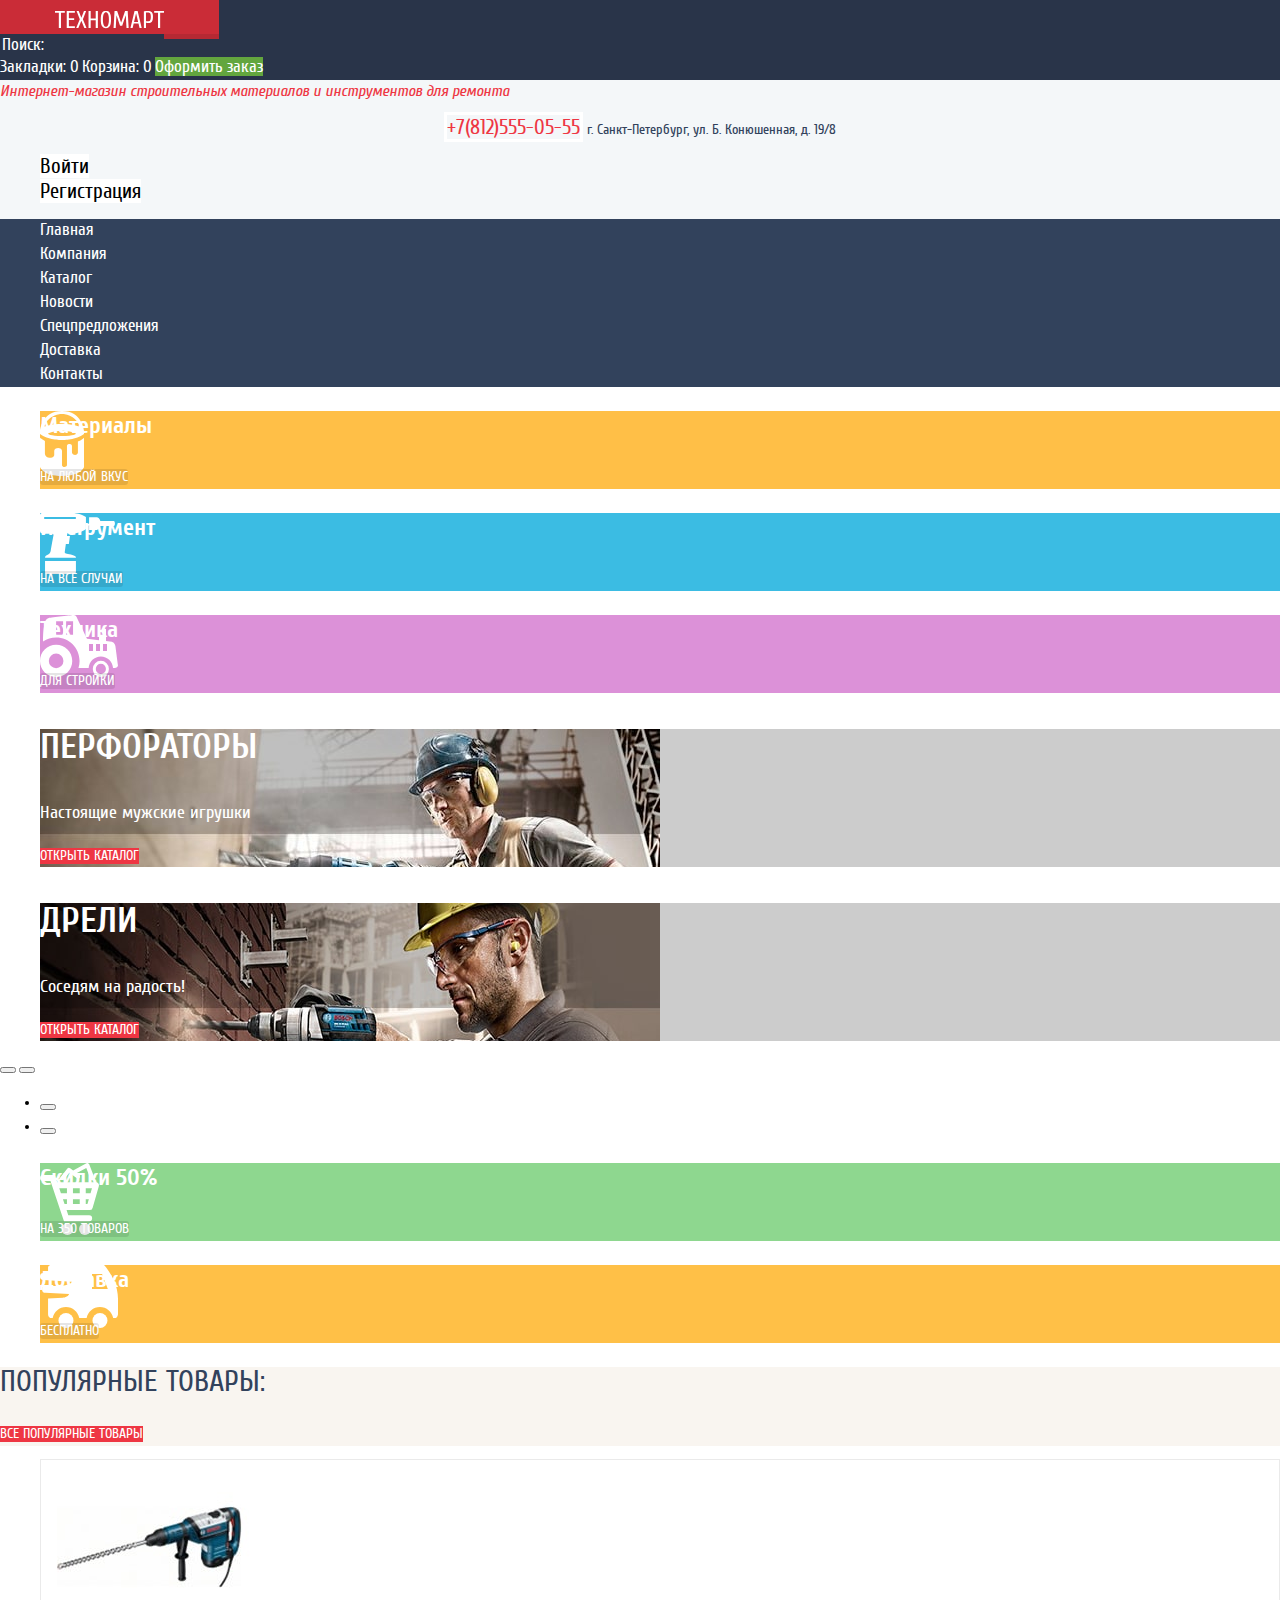
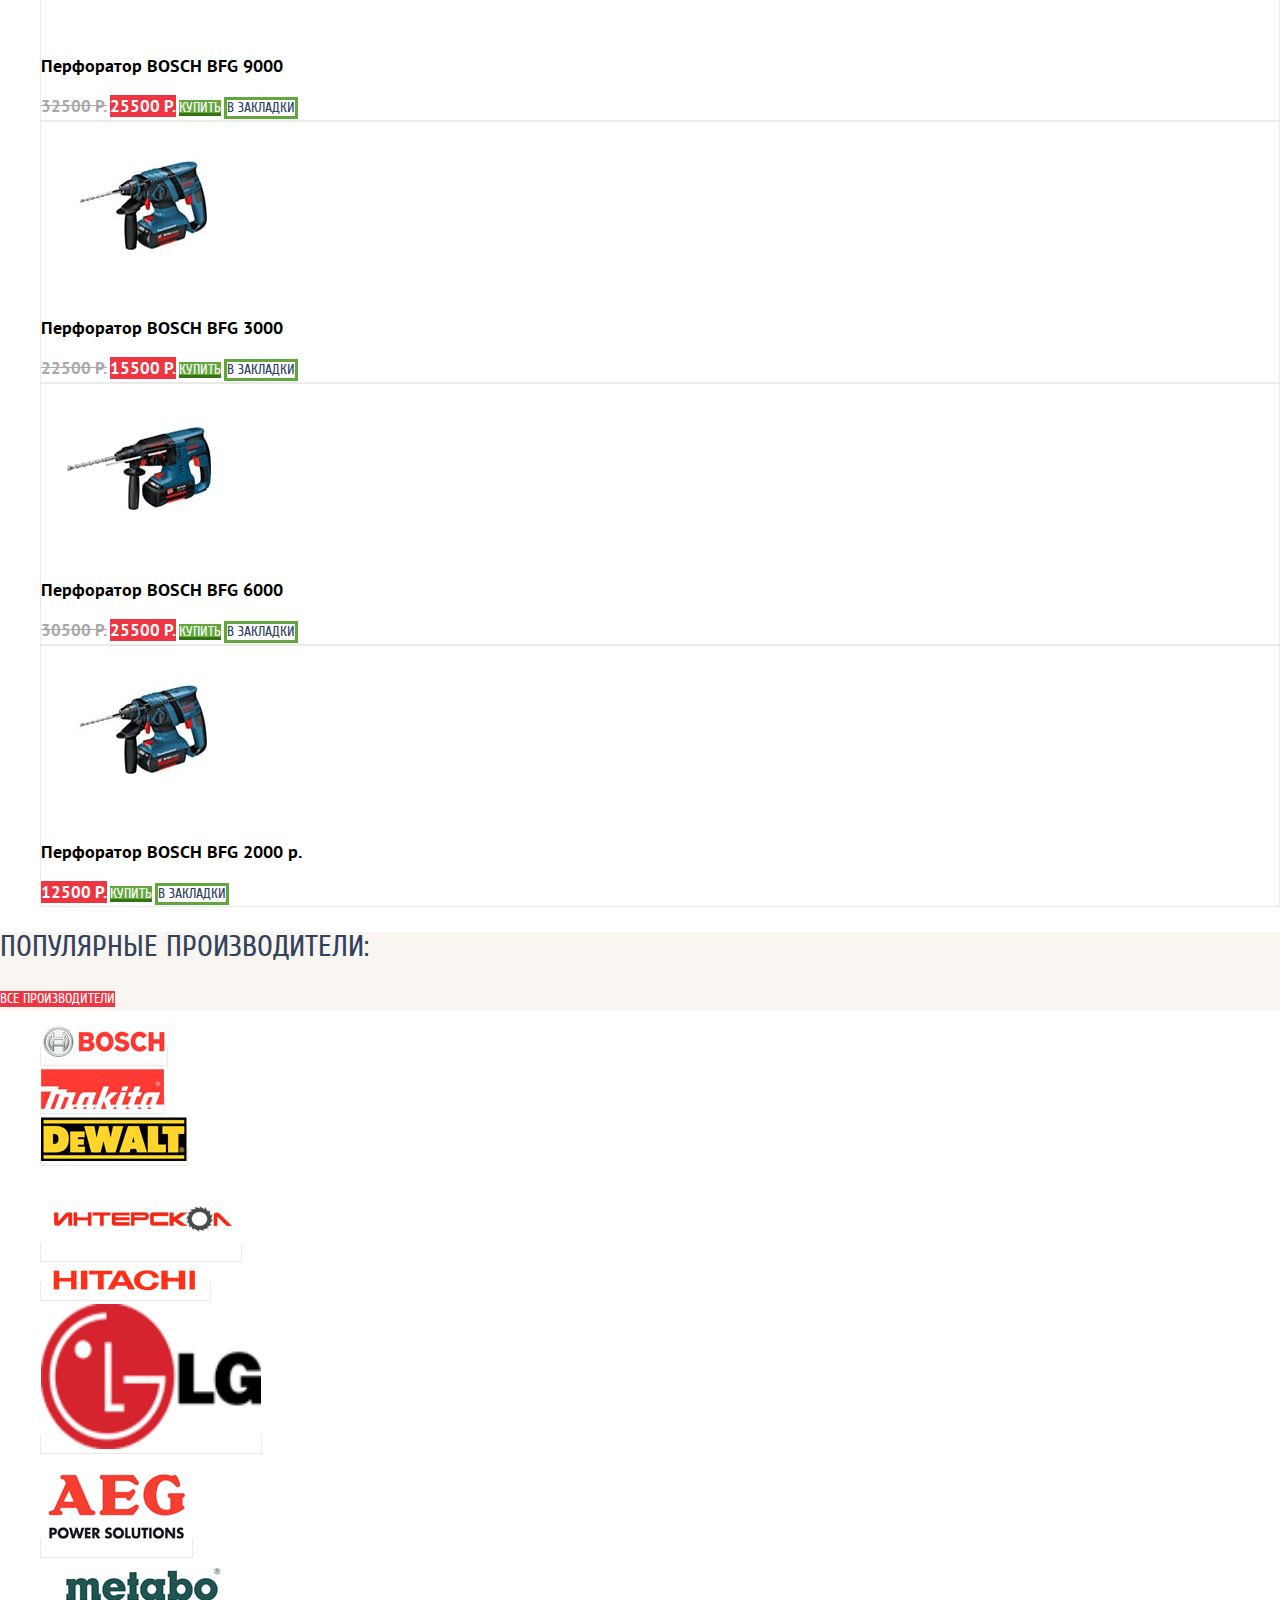
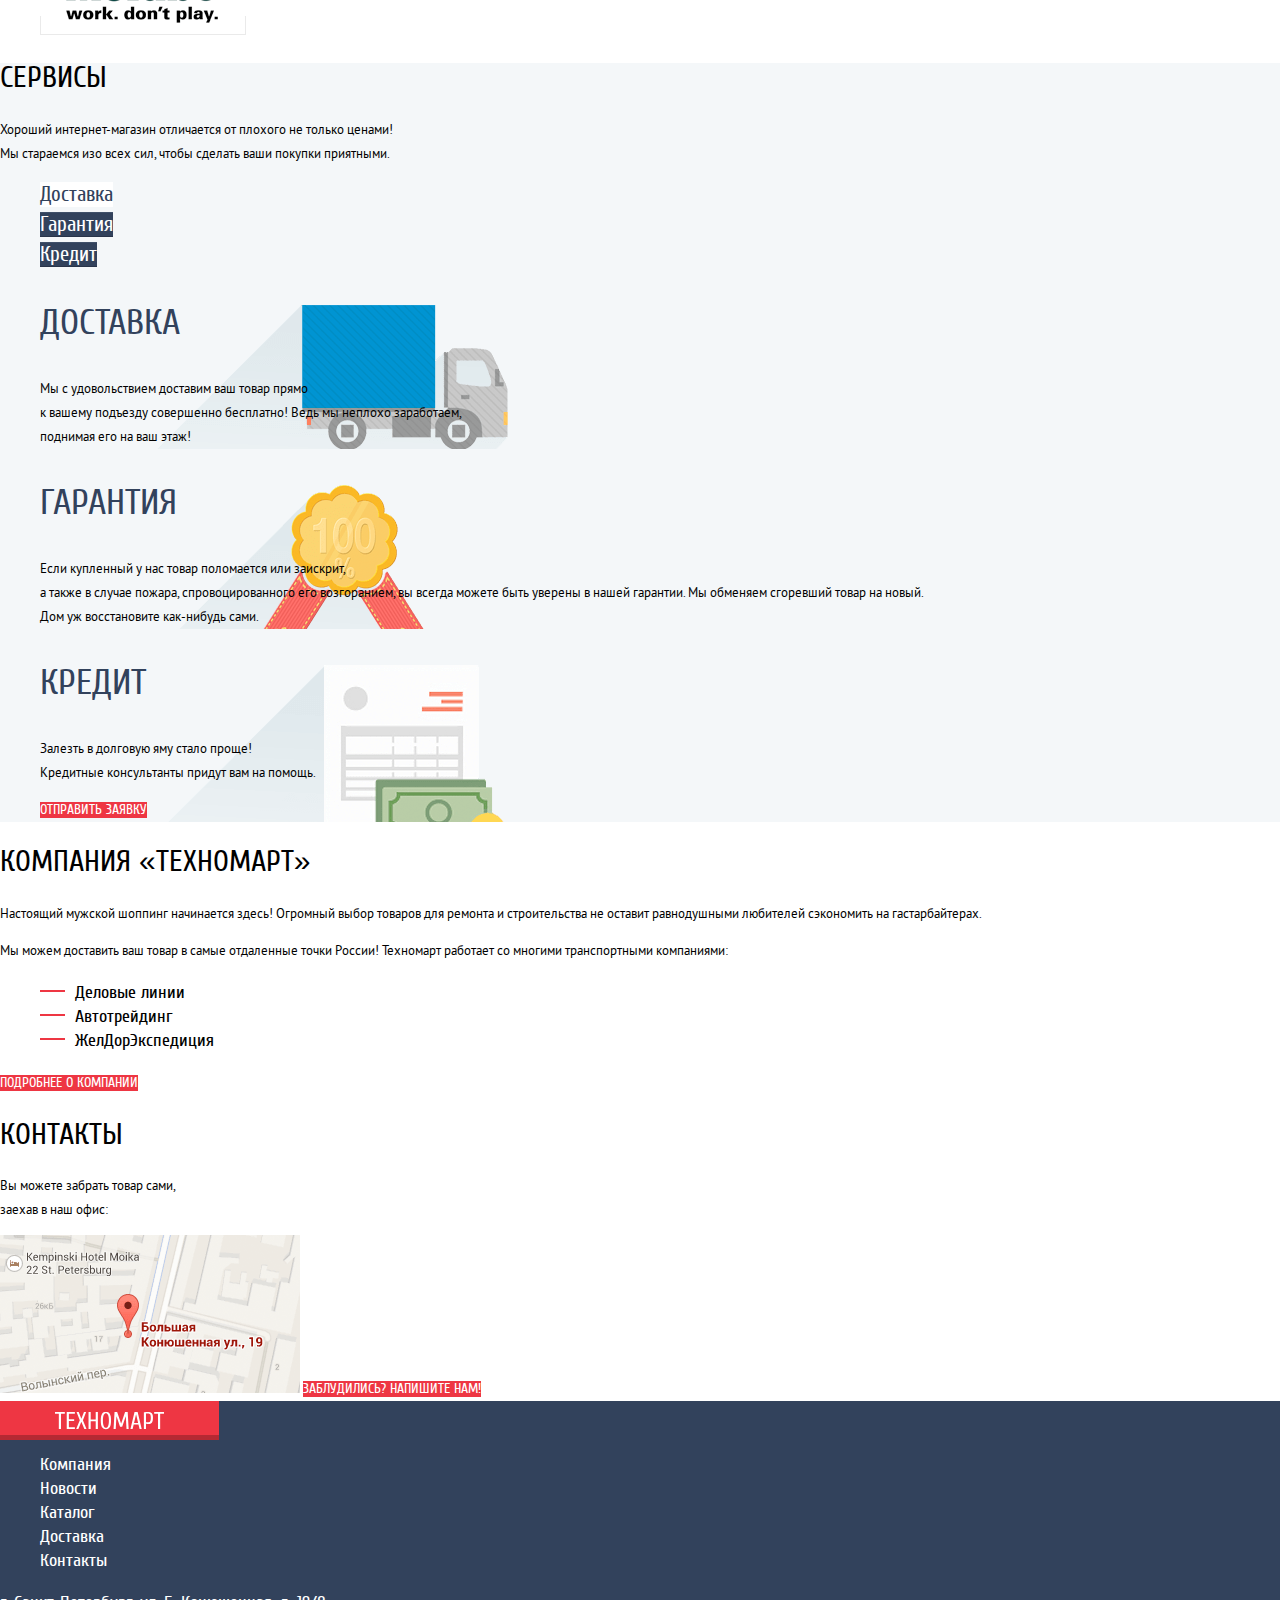
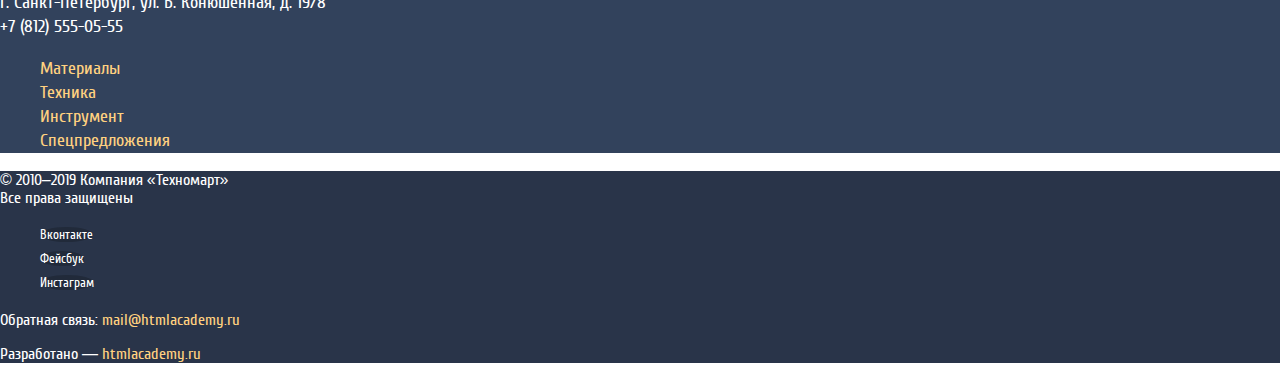
==== index.html @ 5ff8c471 "Правит стили главной страницы." ====
<!DOCTYPE html>
<html lang="ru">
    <head>
        <meta charset="utf-8">
        <title>Интернет-магазин строительных материалов и инструментов для ремонта Техномарт</title>
        <link href="css/normalize.css" rel="stylesheet">
        <link href="css/style.css" rel="stylesheet">
    </head>
    <body>
        <header class="page-header">
            <div class="page-header__top">
                <a class="logo">
                    <img src="img/logo-technomart.svg" alt="Логотип интернет-магазина «Техномарт»">
                </a>
                <form class="search-form" action="https://echo.htmlacademy.ru" method="get">
                    <input class="search-form__input" type="search" name="search" id="search" placeholder="Поиск:">
                    <button class="visually-hidden" type="submit">Найти</button>
                </form>
                <div class="page-header__product-toolbar">
                    <a class="bookmark" href="">Закладки: 0</a>
                    <a class="basket" href="">Корзина: 0</a>
                    <a class="order" href="">Оформить заказ</a>
                </div>
            </div>
            <div class="page-header__bottom">
                <p class="page-header__message">
                    Интернет-магазин строительных материалов и инструментов для ремонта
                </p>
                <p class="page-header__contacts">
                    <a class="page-header__phone" href="tel:+78125550555">+7(812)555-05-55</a>
                    г. Санкт-Петербург, ул. Б. Конюшенная, д. 19/8
                </p>
                <ul class="user-block">
                    <li>
                        <a class="button button--user-login" href="">Войти</a>
                    </li>
                    <li>
                        <a class="button button--user-reg" href="">Регистрация</a>
                    </li>
                </ul>
                <nav class="page-nav">
                    <ul class="page-nav__list">
                        <li class="page-nav__item"><a href="index.html">Главная</a></li>
                        <li class="page-nav__item"><a href="">Компания</a></li>
                        <li class="page-nav__item"><a href="catalog.html">Каталог</a></li>
                        <li class="page-nav__item"><a href="">Новости</a></li>
                        <li class="page-nav__item"><a href="">Спецпредложения</a></li>
                        <li class="page-nav__item"><a href="">Доставка</a></li>
                        <li class="page-nav__item"><a href="">Контакты</a></li>
                    </ul>
                </nav>
            </div>
        </header>

        <main>
            <h1 class="visually-hidden">Интернет-магазин строительных материалов и инструментов для ремонта Техномарт</h1>

            <section>
                <h2 class="visually-hidden">Промо-блок</h2>
                <ul class="promo-list">
                    <li class="promo-item promo-item--materials">
                        <h3 class="promo-item__title">Материалы</h3>
                        <a class="promo-item__link" href="">На любой вкус</a>
                    </li>
                    <li class="promo-item promo-item--instrument">
                        <h3 class="promo-item__title">Инструмент</h3>
                        <a class="promo-item__link" href="">На все случаи</a>
                    </li>
                    <li class="promo-item promo-item--equipment">
                        <h3 class="promo-item__title">Техника</h3>
                        <a class="promo-item__link" href="">Для стройки</a>
                    </li>
                </ul>
                <div>
                    <ul class="catalog-slider">
                        <li class="catalog-slider__item background-card">
                            <div class="background-card__image background-card__image--perforator">
                                <div class="background-card__header">
                                    <h3 class="background-card__title">Перфораторы</h3>
                                    <p>
                                        Настоящие мужские игрушки
                                    </p>
                                </div>
                                <a class="button button--default background-card__link" href="catalog.html">Открыть каталог</a>
                            </div>
                        </li>
                        <li class="slider-slider__item slider-slider__item--active background-card">
                            <div class="background-card__image background-card__image--drill">
                                <div class="background-card__header">
                                    <h3 class="background-card__title">Дрели</h3>
                                    <p>
                                        Соседям на радость!
                                    </p>
                                </div>
                                <a class="button button--default background-card__link" href="catalog.html">Открыть каталог</a>
                            </div>
                        </li>
                    </ul>
                    <div class="slider__arrows">
                        <button class="slider__arrow slider__arrow--left" type="button"></button>
                        <button class="slider__arrow slider__arrow--right" type="button"></button>
                    </div>
                    <ul class="slider__nav">
                        <li><button class="slider__nav-item" type="button"></button></li>
                        <li><button class="slider__nav-item slider__nav-item--active" type="button"></button></li>
                    </ul>
                </div>
                <ul class="promo-list promo-list--vertical">
                    <li class="promo-item promo-item--offers">
                        <h3 class="promo-item__title">Скидки 50%</h3>
                        <a class="promo-item__link" href="">На 350 товаров</a>
                    </li>
                    <li class="promo-item promo-item--delivery">
                        <h3 class="promo-item__title">Доставка</h3>
                        <a class="promo-item__link" href="">Бесплатно</a>
                    </li>
                </ul>
            </section>

            <section class="section">
                <div class="section__header">
                    <h2 class="section__title">Популярные товары:</h2>
                    <a class="button button--default" href="">Все популярные товары</a>
                </div>
                <ul class="catalog">
                    <li class="catalog__item">
                        <article class="product-card">
                            <div class="product-card__image">
                                <img src="img/Perforator_1.jpg" width="218" height="170" alt="Перфоратор BOSCH BFG 9000">
                            </div>
                            <h3 class="product-card__title">Перфоратор BOSCH BFG 9000</h3>
                            <span class="product-card__price card__price--old">32500 р.</span>
                            <span class="product-card__price card__price--offer">25500 р.</span>
                            <a class="button button--buy" href="#">Купить</a>
                            <a class="button button--bookmarks" href="#">В закладки</a>
                        </article>
                    </li>
                    <li class="catalog__item">
                        <article class="product-card">
                            <div class="product-card__image">
                                <img src="img/Perforator_2.jpg" width="218" height="170" alt="Перфоратор BOSCH BFG 3000">
                            </div>
                            <h3 class="product-card__title">Перфоратор BOSCH BFG 3000</h3>
                            <span class="product-card__price card__price--old">22500 р.</span>
                            <span class="product-card__price card__price--offer">15500 р.</span>
                            <a class="button button--buy" href="#">Купить</a>
                            <a class="button button--bookmarks" href="#">В закладки</a>
                        </article>
                    </li>
                    <li class="catalog__item">
                        <article class="product-card">
                            <div class="product-card__image">
                                <img src="img/Perforator_3.jpg" width="218" height="170" alt="Перфоратор BOSCH BFG 6000">
                            </div>
                            <h3 class="product-card__title">Перфоратор BOSCH BFG 6000</h3>
                            <span class="product-card__price card__price--old">30500 р.</span>
                            <span class="product-card__price card__price--offer">25500 р.</span>
                            <a class="button button--buy" href="#">Купить</a>
                            <a class="button button--bookmarks" href="#">В закладки</a>
                        </article>
                    </li>
                    <li class="catalog__item">
                        <article class="product-card">
                            <div class="product-card__image">
                                <img src="img/Perforator_4.jpg" width="218" height="170" alt="Перфоратор BOSCH BFG 2000">
                            </div>
                            <h3 class="product-card__title">Перфоратор BOSCH BFG 2000 р.</h3>
                            <span class="product-card__price card__price--offer">12500 р.</span>
                            <a class="button button--buy" href="#">Купить</a>
                            <a class="button button--bookmarks" href="#">В закладки</a>
                        </article>
                    </li>
                </ul>
            </section>

            <section class="section">
                <div class="section__header">
                    <h2 class="section__title">Популярные производители:</h2>
                    <a class="button button--default section__link" href="">Все производители</a>
                </div>
                <ul class="manufacturers-list">
                    <li>
                        <a class="manufacturers" href="">
                            <img src="img/bosch.png" width="126" height="37" alt="Bosch">
                        </a>
                    </li>
                    <li>
                        <a class="manufacturers" href="">
                            <img src="img/Makita.png" width="123" height="40" alt="Makita">
                        </a>
                    </li>
                    <li>
                        <a class="manufacturers" href="">
                            <img src="img/DeWALT.png" width="146" height="44" alt="DeWALT">
                        </a>
                    </li>
                    <li>
                        <a class="manufacturers" href="">
                            <img src="img/Interscol.png" width="200" height="88" alt="Интерскол">
                        </a>
                    </li>
                    <li>
                        <a class="manufacturers" href="">
                            <img src="img/Hitachi.png" width="169" height="31" alt="Hitachi">
                        </a>
                    </li>
                    <li>
                        <a class="manufacturers" href="">
                            <img src="img/LG.png" width="220" height="145" alt="LG">
                        </a>
                    </li>
                    <li>
                        <a class="manufacturers" href="">
                            <img src="img/AEG.png" width="151" height="96" alt="AEG power solutions">
                        </a>
                    </li>
                    <li>
                        <a class="manufacturers" href="">
                            <img src="img/Metabo.png" width="204" height="69" alt="metabo work. don't play.">
                        </a>
                    </li>
                </ul>
            </section>

            <section class="section section--grey">
                <h2 class="section__title section__title--black">Сервисы</h2>
                <p>
                    Хороший интернет-магазин отличается от плохого не только ценами!<br>
                    Мы стараемся изо всех сил, чтобы сделать ваши покупки приятными.
                </p>
                <ul class="services-slider-nav">
                    <li>
                        <a class="services-slider-nav__link services-slider-nav__link--active" href="">Доставка</a>
                    </li>
                    <li>
                        <a class="services-slider-nav__link" href="">Гарантия</a>
                    </li>
                    <li>
                        <a class="services-slider-nav__link" href="">Кредит</a>
                    </li>
                </ul>
                <ul class="services-slider">
                    <li class="services-slider__item services services--delivery">
                        <h3 class="services__title">Доставка</h3>
                        <p>
                            Мы с удовольствием доставим ваш товар прямо<br>
                            к вашему подъезду совершенно бесплатно!
                            Ведь мы неплохо заработаем,<br>
                            поднимая его на ваш этаж!
                        </p>
                    </li>
                    <li class="services-slider__item services services--guarantee">
                        <h3 class="services__title">Гарантия</h3>
                        <p>
                            Если купленный у нас товар поломается или заискрит,<br>
                            а также в случае пожара, спровоцированного его возгоранием,
                            вы всегда можете быть уверены в нашей гарантии. Мы обменяем
                            сгоревший товар на новый.<br>
                            Дом уж восстановите как-нибудь сами.
                        </p>
                    </li>
                    <li class="services-slider__item services services--credit">
                        <h3 class="services__title">Кредит</h3>
                        <p>
                            Залезть в долговую яму стало проще!<br>
                            Кредитные консультанты придут вам на помощь.
                        </p>
                        <a class="button button--default" href="">Отправить заявку</a>
                    </li>
                </ul>
            </section>

            <section class="section">
                <h2 class="section__title">КОМПАНИЯ «Техномарт»</h2>
                <p>
                    Настоящий мужской шоппинг начинается здесь! Огромный выбор товаров для ремонта и строительства не оставит
                    равнодушными любителей сэкономить на гастарбайтерах.
                </p>
                <p>
                    Мы можем доставить ваш товар в самые отдаленные точки России!
                    Техномарт работает со многими транспортными компаниями:
                </p>
                <ul class="accent-list">
                    <li>Деловые линии</li>
                    <li>Автотрейдинг</li>
                    <li>ЖелДорЭкспедиция</li>
                </ul>
                <a class="button button--default" href="">Подробнее о компании</a>
            </section>

            <section class="section">
                <h2 class="section__title">Контакты</h2>
                <p>
                    Вы можете забрать товар сами,<br>
                    заехав в наш офис:
                </p>
                <a class="map-link" href="">
                    <img src="img/in-map.png" alt="Офис Техномарт по адресу ул. Большая Конюшенная 19/8, Санкт-Петербург">
                </a>
                <a class="button button--default" href="">Заблудились? Напишите нам!</a>
            </section>
        </main>

        <footer class="page-footer">
            <div class="page-footer__top">
                <a class="logo page-footer__logo">
                    <img src="img/logo-technomart.svg" width="220" height="68" alt="Логотип интернет-магазина «Техномарт»">
                </a>
                <ul class="page-footer__list">
                    <li><a href="">Компания</a></li>
                    <li><a href="">Новости</a></li>
                    <li><a href="catalog.html">Каталог</a></li>
                    <li><a href="">Доставка</a></li>
                    <li><a href="">Контакты</a></li>
                </ul>
                <p class="page-footer__contacts">
                    г. Санкт-Петербург, ул. Б. Конюшенная, д. 19/8<br>
                    <a href="tel:+78125550555">+7 (812) 555-05-55</a>
                </p>
                <ul class="page-footer__list page-footer__list--wheat">
                    <li><a href="">Материалы</a></li>
                    <li><a href="">Техника</a></li>
                    <li><a href="">Инструмент</a></li>
                    <li><a href="">Спецпредложения</a></li>
                </ul>
            </div>
            <div class="page-footer__bottom">
                <p class="page-footer__copyright">
                    © 2010–2019 Компания «Техномарт»<br>
                    Все права защищены
                </p>
                <ul class="page-footer__social">
                    <li><a class="social-button social-button--vk" href="">Вконтакте</a></li>
                    <li><a class="social-button social-button--fb" href="">Фейсбук</a></li>
                    <li><a class="social-button social-button--in" href="">Инстаграм</a></li>
                </ul>
                <p class="page-footer__feedback">
                    Обратная связь:
                    <a href="mailto:mail@htmlacademy.ru">mail@htmlacademy.ru</a>
                </p>
                <p class="page-footer__developer">
                    Разработано —
                    <a href="https://htmlacademy.ru/intensive/htmlcss" target="_blank">htmlacademy.ru</a>
                </p>
            </div>
        </footer>

        <section style="display: none">
            <h2>Офис Техномарт на карте</h2>
            <div>
                <img src="img/in-big-map.png" alt="Офис Техномарт по адресу ул. Большая Конюшенная 19/8, Санкт-Петербург">
            </div>
            <button type="button">Закрыть</button>
        </section>

        <section style="display: none">
            <h2>Напишите нам</h2>
            <form action="https://echo.htmlacademy.ru" method="post">
                <div>
                    <label for="username">Ваше имя:</label>
                    <input type="text" name="username" id="username" placeholder="Имя Фамилия">
                </div>
                <div>
                    <label for="email">Ваш e-mail:</label>
                    <input type="email" name="email" id="email" placeholder="email@example.com">
                </div>
                <div>
                    <label for="message">Текст письма:</label>
                    <textarea name="message" id="message" placeholder="В свободной форме"></textarea>
                </div>
                <button type="submit">Отправить</button>
            </form>
            <button type="button">Закрыть</button>
        </section>
    </body>
</html>
---- css/style.css ----
@font-face {
    font-family: 'PT Sans';
    font-weight: normal;
    font-style: normal;
    font-display: swap;
    src: url('../fonts/ptsans/ptsans.woff') format('woff'),
         url('../fonts/ptsans/ptsans.woff2') format('woff2');
}

@font-face {
    font-family: 'PT Sans';
    font-weight: bold;
    font-style: normal;
    font-display: swap;
    src: url('../fonts/ptsans/ptsansbold.woff') format('woff'),
         url('../fonts/ptsans/ptsansbold.woff2') format('woff2');
}

@font-face {
    font-family: 'Cuprum';
    font-weight: normal;
    font-style: normal;
    font-display: swap;
    src: url('../fonts/cuprum/cuprum.woff') format('woff'),
         url('../fonts/cuprum/cuprum.woff2') format('woff2');
}

@font-face {
    font-family: 'Cuprum';
    font-weight: bold;
    font-style: normal;
    font-display: swap;
    src: url('../fonts/cuprum/cuprumbold.woff') format('woff'),
         url('../fonts/cuprum/cuprumbold.woff2') format('woff2');
}

@font-face {
    font-family: 'Cuprum';
    font-weight: normal;
    font-style: italic;
    font-display: swap;
    src: url('../fonts/cuprum/cuprumitalic.woff') format('woff'),
         url('../fonts/cuprum/cuprumitalic.woff2') format('woff2');
}

@font-face {
    font-family: 'Cuprum';
    font-weight: bold;
    font-style: italic;
    font-display: swap;
    src: url('../fonts/cuprum/cuprumbolditalic.woff') format('woff'),
         url('../fonts/cuprum/cuprumbolditalic.woff2') format('woff2');
}

body {
    font-family: "PT Sans", Arial, sans-serif;
    font-size: 13px;
    line-height: 24px;
    font-weight: normal;
    color: #000000;

    background-color: #ffffff;
}

.visually-hidden {
    position: absolute;
    width: 1px;
    height: 1px;
    margin: -1px;
    border: 0;
    padding: 0;
    clip: rect(0 0 0 0);
    overflow: hidden;
}

.page-header {
    font-family: "Cuprum", Arial, sans-serif;
}

.page-header__top {
    color: #ffffff;

    background-color: #293449;
}

.logo {
    display: inline-block;
    vertical-align: middle;
    padding: 10px 55px 5px;

    text-decoration: none;

    background-color: #ee3643;
    box-shadow: 0 5px 0 0 #b52933;
}

.logo:hover {
    background-color: #ca2c37;
}

.logo:active {
    background-color: #ba2732;
}

.logo img {
    display: block;
    width: 109px;
    height: 19px;
}

.search-form {
    font-size: 17px;
    line-height: 18px;
}

.search-form__input {
    background-color: #293449;
    border: 0;
}

.search-form__input:hover {
    background-color: #212a3a;
}

.search-form__input:focus {
    background-color: #ffffff;
}

.search-form__input::placeholder {
    color: #ffffff;
}

.page-header__product-toolbar .bookmark,
.page-header__product-toolbar .basket,
.page-header__product-toolbar .order {
    font-size: 17px;
    line-height: 18px;
    color: #ffffff;
    text-decoration: none;
}

.page-header__product-toolbar .bookmark:hover,
.page-header__product-toolbar .basket:hover {
    background-color: #212a3a;
}

.page-header__product-toolbar .bookmark:active,
.page-header__product-toolbar .basket:active {
    color: rgba(255, 255, 255, 0.6);

    background-color: #161d29;
}

.page-header__product-toolbar .order {
    background-color: #63a63e;
}

.page-header__product-toolbar .order:hover {
    background-color: #5fbb2d;
}

.page-header__product-toolbar .order:active {
    color: rgba(255, 255, 255, 0.5);

    background-color: #518534;
}

.page-header__bottom {
    background-color: #f4f7f9;
}

.page-header__message {
    font-style: italic;
    font-size: 16px;
    line-height: 23px;
    color: #ee3643;

    margin: 0;
}

.page-header__contacts {
    font-size: 14px;
    line-height: 24px;
    color: #32425c;
    text-align: center;
}

.page-header__phone {
    font-size: 21px;
    line-height: 21px;
    color: #ee3643;
    text-decoration: none;

    border: solid 3px #ffffff;
}

.user-block {
    list-style: none;
}

.button {
    font-family: "Cuprum", Arial, sans-serif;
    font-size: 14px;
    line-height: 18px;
    text-decoration: none;
    text-transform: uppercase;

    border: 0;
}

.button.button--user-login,
.button.button--user-reg {
    font-size: 21px;
    line-height: 21px;
    color: #000000;
    text-transform: none;

    background-color: #ffffff;
}

.button.button--user-login:hover,
.button.button--user-reg:hover {
    color: #ee3643;
}

.button.button--user-login:active,
.button.button--user-reg:active {
    color: rgba(0, 0, 0, 0.3);
}

.page-nav {
    color: #ffffff;

    background-color: #32425c;
}

.page-nav__list {
    list-style: none;
}

.page-nav__item a {
    font-size: 17px;
    line-height: 17px;
    color: #ffffff;
    text-decoration: none;
}

.page-nav__item a:hover {
    background-color: #293449;
}

.page-nav__item a:active {
    color: rgba(255, 255, 255, 0.5);

    background-color: #1d2739;
}

.promo-list {
    font-family: "Cuprum", Arial, sans-serif;

    list-style: none;
}

.promo-item {
    color: #ffffff;

    background-color: #32425c;
    background-position: 0 0;
    background-repeat: no-repeat;
}

.promo-item.promo-item--materials {
    background-color: #ffbf47;
    background-image: url("../img/icon-1.svg");

}

.promo-item.promo-item--instrument {
    background-color: #3bbce3;
    background-image: url("../img/icon-2.svg");
}

.promo-item.promo-item--equipment {
    background-color: #dc91d8;
    background-image: url("../img/icon-3.svg");
}

.promo-item.promo-item--offers {
    background-color: #8ed78f;
    background-image: url("../img/icon-4.svg");
}

.promo-item.promo-item--delivery {
    background-color: #ffc047;
    background-image: url("../img/icon-5.svg");
}

.promo-item__title {
    font-size: 24px;
    font-weight: bold;
    line-height: 30px;
}

.promo-item__link {
    font-size: 14px;
    line-height: 18px;
    color: #ffffff;
    text-decoration: none;
    text-transform: uppercase;

    background-color: rgba(0, 0, 0, 0.1);
    border-radius: 3px;
}

.promo-item__link:hover {
    background-color: rgba(0, 0, 0, 0.2);
}

.promo-item__link:active {
    background-color: rgba(0, 0, 0, 0.3);
}

.catalog-slider {
    font-family: "Cuprum", Arial, sans-serif;

    list-style: none;
}

.background-card {
    font-size: 18px;
    line-height: 24px;
    color: #ffffff;
}

.background-card__image {
    background-color: rgba(0, 0, 0, 0.2);
    background-position: 0 0;
    background-repeat: no-repeat;
}

.background-card__image.background-card__image--perforator {
    background-image: url("../img/perforators.jpg");
}

.background-card__image.background-card__image--drill {
    background-image: url("../img/drels.jpg");
}

.background-card__title {
    font-size: 36px;
    line-height: 36px;
    text-transform: uppercase;
}

.button.button--default {
    color: #ffffff;

    background-color: #ee3643;
}

.button.button--default:hover {
    background-color: #ca2c37;
}

.button.button--default:active {
    background-color: #ba2732;
}

.section__header {
    font-family: "Cuprum", Arial, sans-serif;

    background-color: #f9f5f0;

}

.section__title {
    font-family: "Cuprum", Arial, sans-serif;
    font-size: 30px;
    line-height: 30px;
    font-weight: normal;
    color: #000000;
    text-transform: uppercase;
}

.section__header .section__title {
    color: #32425c;
}

.catalog {
    list-style: none;
}

.product-card {
    border: solid 1px #eaeaea;
    background-color: #ffffff;
}

.product-card:hover {
    box-shadow: 0px 10px 25px 0 rgba(41, 52, 73, 0.5);
}

.product-card__title {
    font-size: 18px;
    line-height: 20px;
    font-weight: bold;
}

.product-card__price {
    font-size: 17px;
    font-weight: bold;
    text-transform: uppercase;
}

.product-card__price.card__price--old {
    color: #a9a9a9;
    text-decoration: line-through;
}

.product-card__price.card__price--offer {
    color: #ffffff;

    background-color: #ee3643;
    background-image: url("../img/red-button.svg");
    background-position: 0 0;
    background-repeat: no-repeat;
}

.button.button--buy {
    color: #ffffff;

    background-color: #63a63e;
    box-shadow: inset 0px -3px 0 0 #367315;
}

.button.button--buy:hover {
    background-color: #5fbb2d;
}

.button.button--buy:focus {
    background-color: #518534;
}

.button.button--bookmarks {
    color: #32425c;

    border: 3px solid #63a63e;
}

.button.button--bookmarks:hover {
    border-color: #32425c;
}

.button.button--bookmarks:active {
    border-color: #32425c;
    opacity: 0.3;
}

.manufacturers-list {
    list-style: none;
}

.manufacturers {
    text-decoration: none;

    border: solid 1px #eaeaea;
    background-color: #ffffff;
}

.manufacturers:hover {
    box-shadow: 0px 10px 25px 0 rgba(41, 52, 73, 0.5);
}

.manufacturers:active {
    box-shadow: 0px 4px 10px 0 rgba(41, 52, 73, 0.5);
}

.manufacturers:active img {
    opacity: 0.3;
}

.section.section--grey {
    background-color: #f4f7f9;
}

.services-slider-nav {
    list-style: none;
}

.services-slider-nav__link {
    font-family: "Cuprum", Arial, sans-serif;
    font-size: 21px;
    line-height: 30px;
    color: #ffffff;
    text-decoration: none;

    background-color: #32425c;
    box-shadow: 0px 1px 0 0 #293449, inset 0px 1px 0 0 #405069;
}

.services-slider-nav__link:hover {
    background-color: #293449;
}

.services-slider-nav__link.services-slider-nav__link--active {
    color: #32425c;

    box-shadow: 0px 1px 0 0 #ffffff, inset 0px 1px 0 0 #ffffff;
    background-color: #ffffff;
}

.services-slider {
    list-style: none;
}

.services {
    background-color: #f4f7f9;
    background-position: 0 0;
    background-repeat: no-repeat;
}

.services.services--delivery {
    background-image: url("../img/delivery.png");
}

.services.services--guarantee {
    background-image: url("../img/guarantee.png");
}

.services.services--credit {
    background-image: url("../img/credit.png");
}

.services__title {
    font-family: "Cuprum", Arial, sans-serif;
    font-weight: normal;
    font-size: 36px;
    line-height: 36px;
    color: #32425c;
    text-transform: uppercase;
}

.accent-list {
    font-family: "Cuprum", Arial, sans-serif;
    font-size: 18px;

    list-style: none;
}

.accent-list li:before {
    content: '';

    position: relative;
    top: -2px;

    display: inline-block;
    width: 25px;
    height: 2px;
    margin-right: 10px;
    vertical-align: middle;

    background-color: #ee3643;
}

.map-link {
    text-decoration: none;
}

.page-footer {
    font-family: "Cuprum", Arial, sans-serif;
    color: #ffffff;
}

.page-footer__top {
    background-color: #32425c;
}

.page-footer__contacts,
.page-footer__contacts a {
    font-size: 18px;
    line-height: 24px;
    color: #ffffff;

}

.page-footer__contacts a {
    text-decoration: none;
}

.page-footer__list {
    font-size: 18px;
    line-height: 24px;

    list-style: none;
}

.page-footer__list a {
    color: #ffffff;
    text-decoration: none;
}

.page-footer__list a:hover {
    text-decoration: underline;
}

.page-footer__list a:active {
    color: rgba(241, 245, 247, 0.5);
    text-decoration: underline;
}

.page-footer__list.page-footer__list--wheat a {
    color: #ffd180;
}

.page-footer__list.page-footer__list--wheat a:active {
    color: rgba(255, 209, 128, 0.5);
}

.page-footer__bottom {
    background-color: #293449;
}

.page-footer__copyright,
.page-footer__feedback,
.page-footer__developer {
    font-size: 16px;
    line-height: 18px;
}

.page-footer__social {
    list-style: none;
}

.social-button {
    color: #ffffff;
    text-decoration: none;

    background-color: #212a3a;
    border-radius: 50%;
}

.social-button:hover,
.social-button:focus {
    background-color: #ee3643;
}

.page-footer__feedback a,
.page-footer__developer a {
    color: #ffd180;
    text-decoration: none;
}

.page-footer__feedback a:hover,
.page-footer__developer a:hover {
    text-decoration: underline;
}

.page-footer__feedback a:active,
.page-footer__developer a:active {
    color: #ee3643;
    text-decoration: none;
}
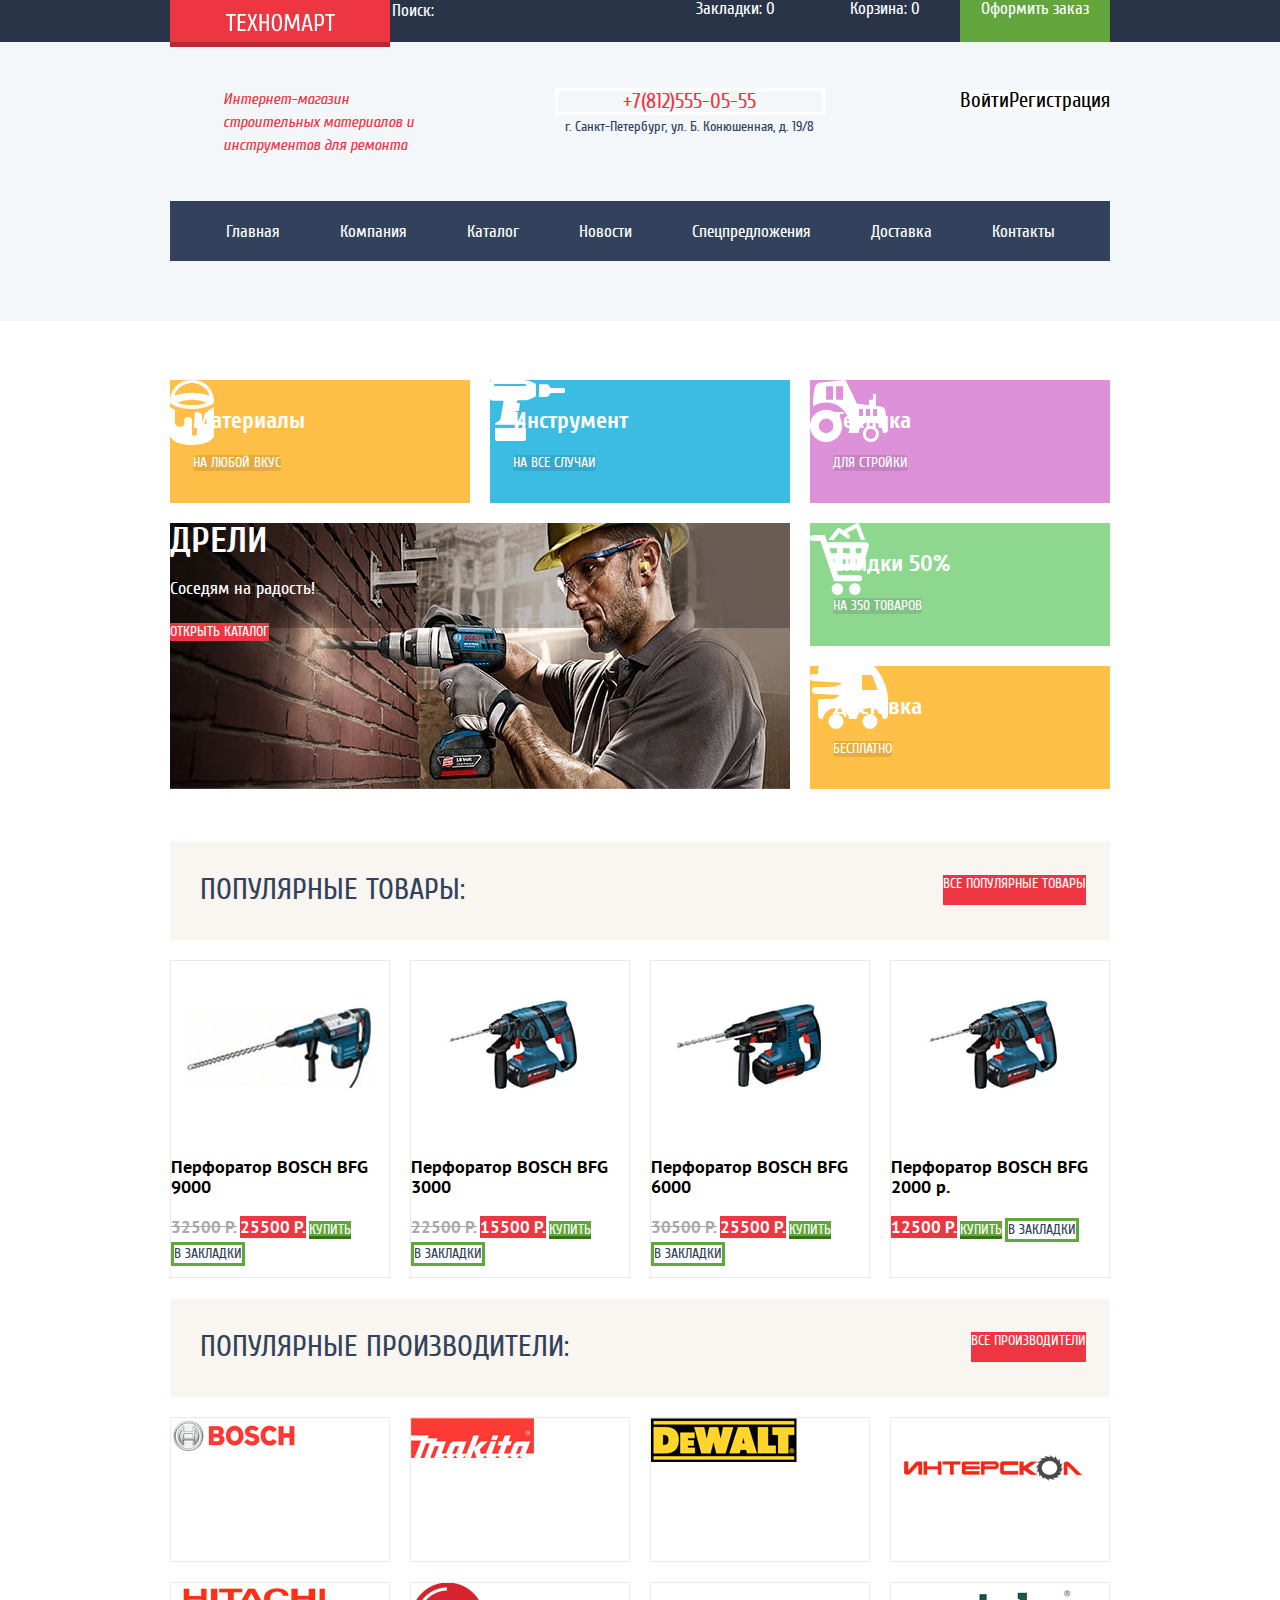
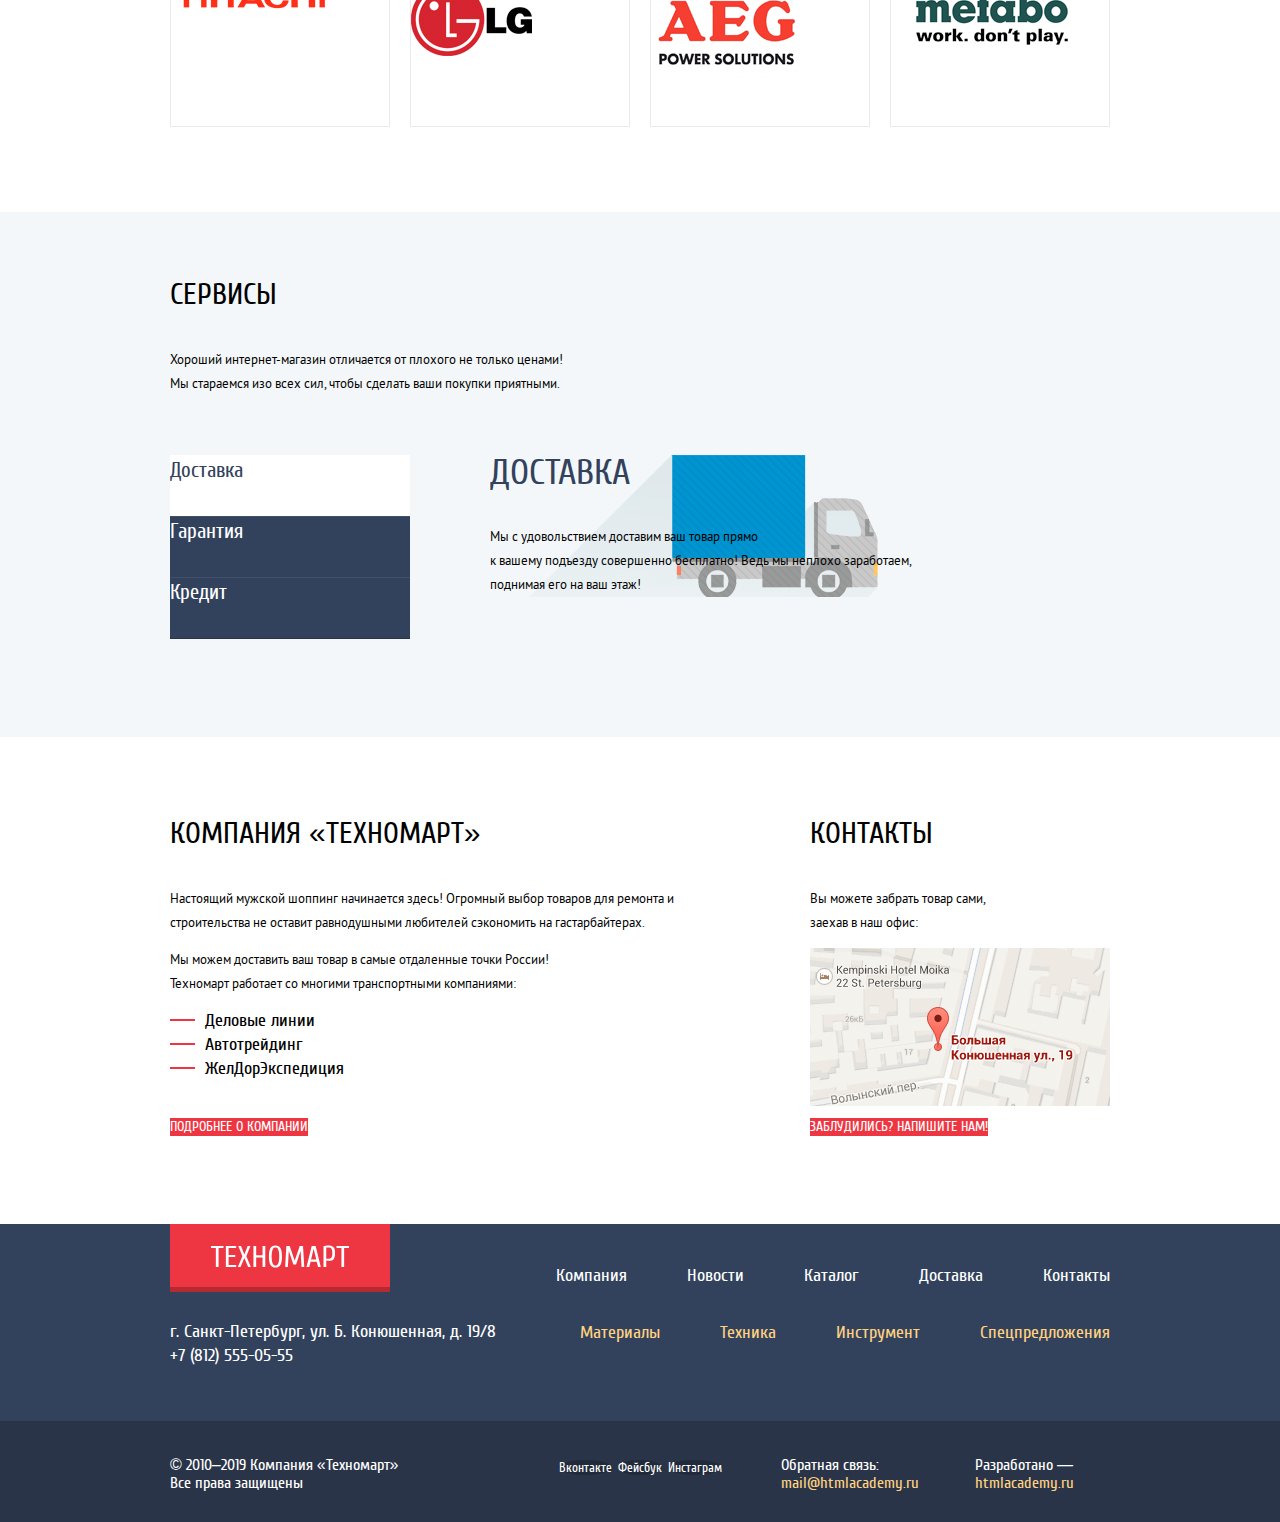
==== commit b9ffd1f0: "Начинает строить сетку на флексах." ====
--- a/index.html
+++ b/index.html
@@ -9,339 +9,360 @@
     <body>
         <header class="page-header">
             <div class="page-header__top">
-                <a class="logo">
-                    <img src="img/logo-technomart.svg" alt="Логотип интернет-магазина «Техномарт»">
-                </a>
-                <form class="search-form" action="https://echo.htmlacademy.ru" method="get">
-                    <input class="search-form__input" type="search" name="search" id="search" placeholder="Поиск:">
-                    <button class="visually-hidden" type="submit">Найти</button>
-                </form>
-                <div class="page-header__product-toolbar">
-                    <a class="bookmark" href="">Закладки: 0</a>
-                    <a class="basket" href="">Корзина: 0</a>
-                    <a class="order" href="">Оформить заказ</a>
+                <div class="container">
+                    <a class="logo">
+                        <img src="img/logo-technomart.svg" alt="Логотип интернет-магазина «Техномарт»">
+                    </a>
+                    <form class="search-form" action="https://echo.htmlacademy.ru" method="get">
+                        <input class="search-form__input" type="search" name="search" id="search" placeholder="Поиск:">
+                        <button class="visually-hidden" type="submit">Найти</button>
+                    </form>
+                    <div class="page-header__product-toolbar">
+                        <a class="bookmark" href="">Закладки: 0</a>
+                        <a class="basket" href="">Корзина: 0</a>
+                        <a class="order" href="">Оформить заказ</a>
+                    </div>
                 </div>
             </div>
             <div class="page-header__bottom">
-                <p class="page-header__message">
-                    Интернет-магазин строительных материалов и инструментов для ремонта
-                </p>
-                <p class="page-header__contacts">
-                    <a class="page-header__phone" href="tel:+78125550555">+7(812)555-05-55</a>
-                    г. Санкт-Петербург, ул. Б. Конюшенная, д. 19/8
-                </p>
-                <ul class="user-block">
-                    <li>
-                        <a class="button button--user-login" href="">Войти</a>
-                    </li>
-                    <li>
-                        <a class="button button--user-reg" href="">Регистрация</a>
-                    </li>
-                </ul>
-                <nav class="page-nav">
-                    <ul class="page-nav__list">
-                        <li class="page-nav__item"><a href="index.html">Главная</a></li>
-                        <li class="page-nav__item"><a href="">Компания</a></li>
-                        <li class="page-nav__item"><a href="catalog.html">Каталог</a></li>
-                        <li class="page-nav__item"><a href="">Новости</a></li>
-                        <li class="page-nav__item"><a href="">Спецпредложения</a></li>
-                        <li class="page-nav__item"><a href="">Доставка</a></li>
-                        <li class="page-nav__item"><a href="">Контакты</a></li>
-                    </ul>
-                </nav>
+                <div class="container">
+                    <p class="page-header__message">
+                        Интернет-магазин строительных материалов и инструментов для ремонта
+                    </p>
+                    <p class="page-header__contacts">
+                        <a class="page-header__phone" href="tel:+78125550555">+7(812)555-05-55</a>
+                        г. Санкт-Петербург, ул. Б. Конюшенная, д. 19/8
+                    </p>
+                    <ul class="user-block">
+                        <li>
+                            <a class="button button--user-login" href="">Войти</a>
+                        </li>
+                        <li>
+                            <a class="button button--user-reg" href="">Регистрация</a>
+                        </li>
+                    </ul>
+                    <nav class="page-nav">
+                        <ul class="page-nav__list">
+                            <li class="page-nav__item"><a href="index.html">Главная</a></li>
+                            <li class="page-nav__item"><a href="">Компания</a></li>
+                            <li class="page-nav__item"><a href="catalog.html">Каталог</a></li>
+                            <li class="page-nav__item"><a href="">Новости</a></li>
+                            <li class="page-nav__item"><a href="">Спецпредложения</a></li>
+                            <li class="page-nav__item"><a href="">Доставка</a></li>
+                            <li class="page-nav__item"><a href="">Контакты</a></li>
+                        </ul>
+                    </nav>
+                </div>
             </div>
         </header>
 
         <main>
             <h1 class="visually-hidden">Интернет-магазин строительных материалов и инструментов для ремонта Техномарт</h1>
 
-            <section>
-                <h2 class="visually-hidden">Промо-блок</h2>
-                <ul class="promo-list">
-                    <li class="promo-item promo-item--materials">
-                        <h3 class="promo-item__title">Материалы</h3>
-                        <a class="promo-item__link" href="">На любой вкус</a>
-                    </li>
-                    <li class="promo-item promo-item--instrument">
-                        <h3 class="promo-item__title">Инструмент</h3>
-                        <a class="promo-item__link" href="">На все случаи</a>
-                    </li>
-                    <li class="promo-item promo-item--equipment">
-                        <h3 class="promo-item__title">Техника</h3>
-                        <a class="promo-item__link" href="">Для стройки</a>
-                    </li>
-                </ul>
-                <div>
-                    <ul class="catalog-slider">
-                        <li class="catalog-slider__item background-card">
-                            <div class="background-card__image background-card__image--perforator">
-                                <div class="background-card__header">
-                                    <h3 class="background-card__title">Перфораторы</h3>
-                                    <p>
-                                        Настоящие мужские игрушки
-                                    </p>
-                                </div>
-                                <a class="button button--default background-card__link" href="catalog.html">Открыть каталог</a>
-                            </div>
-                        </li>
-                        <li class="slider-slider__item slider-slider__item--active background-card">
-                            <div class="background-card__image background-card__image--drill">
-                                <div class="background-card__header">
-                                    <h3 class="background-card__title">Дрели</h3>
-                                    <p>
-                                        Соседям на радость!
-                                    </p>
-                                </div>
-                                <a class="button button--default background-card__link" href="catalog.html">Открыть каталог</a>
-                            </div>
-                        </li>
-                    </ul>
-                    <div class="slider__arrows">
-                        <button class="slider__arrow slider__arrow--left" type="button"></button>
-                        <button class="slider__arrow slider__arrow--right" type="button"></button>
-                    </div>
-                    <ul class="slider__nav">
-                        <li><button class="slider__nav-item" type="button"></button></li>
-                        <li><button class="slider__nav-item slider__nav-item--active" type="button"></button></li>
-                    </ul>
-                </div>
-                <ul class="promo-list promo-list--vertical">
-                    <li class="promo-item promo-item--offers">
-                        <h3 class="promo-item__title">Скидки 50%</h3>
-                        <a class="promo-item__link" href="">На 350 товаров</a>
-                    </li>
-                    <li class="promo-item promo-item--delivery">
-                        <h3 class="promo-item__title">Доставка</h3>
-                        <a class="promo-item__link" href="">Бесплатно</a>
-                    </li>
-                </ul>
+            <section class="section section--promo-block">
+                <div class="container">
+                    <h2 class="visually-hidden">Промо-блок</h2>
+                    <ul class="card-list">
+                        <li class="card-list__item promo-card promo-card--materials">
+                            <h3 class="promo-card__title">Материалы</h3>
+                            <a class="promo-card__link" href="">На любой вкус</a>
+                        </li>
+                        <li class="card-list__item promo-card promo-card--instrument">
+                            <h3 class="promo-card__title">Инструмент</h3>
+                            <a class="promo-card__link" href="">На все случаи</a>
+                        </li>
+                        <li class="card-list__item promo-card promo-card--equipment">
+                            <h3 class="promo-card__title">Техника</h3>
+                            <a class="promo-card__link" href="">Для стройки</a>
+                        </li>
+                    </ul>
+                    <div class="catalog-slider">
+                        <ul class="catalog-slider__container">
+                            <li class="catalog-slider__item background-card" style="display: none">
+                                <div class="background-card__image background-card__image--perforator">
+                                    <div class="background-card__header">
+                                        <h3 class="background-card__title">Перфораторы</h3>
+                                        <p>
+                                            Настоящие мужские игрушки
+                                        </p>
+                                    </div>
+                                    <a class="button button--default background-card__link" href="catalog.html">Открыть каталог</a>
+                                </div>
+                            </li>
+                            <li class="catalog-slider__item catalog-slider__item--active background-card">
+                                <div class="background-card__image background-card__image--drill">
+                                    <div class="background-card__header">
+                                        <h3 class="background-card__title">Дрели</h3>
+                                        <p>
+                                            Соседям на радость!
+                                        </p>
+                                    </div>
+                                    <a class="button button--default background-card__link" href="catalog.html">Открыть каталог</a>
+                                </div>
+                            </li>
+                        </ul>
+                        <div class="catalog-slider__arrows" style="display: none">
+                            <button class="catalog-slider__arrow catalog-slider__arrow--left" type="button"></button>
+                            <button class="catalog-slider__arrow catalog-slider__arrow--right" type="button"></button>
+                        </div>
+                        <ul class="catalog-slider__nav" style="display: none">
+                            <li><button class="catalog-slider__nav-item" type="button"></button></li>
+                            <li><button class="catalog-slider__nav-item catalog-slider__nav-item--active" type="button"></button></li>
+                        </ul>
+                    </div>
+                    <ul class="card-list card-list--vertical">
+                        <li class="card-list__item promo-card promo-card--offers">
+                            <h3 class="promo-card__title">Скидки 50%</h3>
+                            <a class="promo-card__link" href="">На 350 товаров</a>
+                        </li>
+                        <li class="card-list__item promo-card promo-card--delivery">
+                            <h3 class="promo-card__title">Доставка</h3>
+                            <a class="promo-card__link" href="">Бесплатно</a>
+                        </li>
+                    </ul>
+                </div>
             </section>
 
-            <section class="section">
-                <div class="section__header">
-                    <h2 class="section__title">Популярные товары:</h2>
-                    <a class="button button--default" href="">Все популярные товары</a>
-                </div>
-                <ul class="catalog">
-                    <li class="catalog__item">
-                        <article class="product-card">
-                            <div class="product-card__image">
-                                <img src="img/Perforator_1.jpg" width="218" height="170" alt="Перфоратор BOSCH BFG 9000">
-                            </div>
-                            <h3 class="product-card__title">Перфоратор BOSCH BFG 9000</h3>
-                            <span class="product-card__price card__price--old">32500 р.</span>
-                            <span class="product-card__price card__price--offer">25500 р.</span>
-                            <a class="button button--buy" href="#">Купить</a>
-                            <a class="button button--bookmarks" href="#">В закладки</a>
-                        </article>
-                    </li>
-                    <li class="catalog__item">
-                        <article class="product-card">
-                            <div class="product-card__image">
-                                <img src="img/Perforator_2.jpg" width="218" height="170" alt="Перфоратор BOSCH BFG 3000">
-                            </div>
-                            <h3 class="product-card__title">Перфоратор BOSCH BFG 3000</h3>
-                            <span class="product-card__price card__price--old">22500 р.</span>
-                            <span class="product-card__price card__price--offer">15500 р.</span>
-                            <a class="button button--buy" href="#">Купить</a>
-                            <a class="button button--bookmarks" href="#">В закладки</a>
-                        </article>
-                    </li>
-                    <li class="catalog__item">
-                        <article class="product-card">
-                            <div class="product-card__image">
-                                <img src="img/Perforator_3.jpg" width="218" height="170" alt="Перфоратор BOSCH BFG 6000">
-                            </div>
-                            <h3 class="product-card__title">Перфоратор BOSCH BFG 6000</h3>
-                            <span class="product-card__price card__price--old">30500 р.</span>
-                            <span class="product-card__price card__price--offer">25500 р.</span>
-                            <a class="button button--buy" href="#">Купить</a>
-                            <a class="button button--bookmarks" href="#">В закладки</a>
-                        </article>
-                    </li>
-                    <li class="catalog__item">
-                        <article class="product-card">
-                            <div class="product-card__image">
-                                <img src="img/Perforator_4.jpg" width="218" height="170" alt="Перфоратор BOSCH BFG 2000">
-                            </div>
-                            <h3 class="product-card__title">Перфоратор BOSCH BFG 2000 р.</h3>
-                            <span class="product-card__price card__price--offer">12500 р.</span>
-                            <a class="button button--buy" href="#">Купить</a>
-                            <a class="button button--bookmarks" href="#">В закладки</a>
-                        </article>
-                    </li>
-                </ul>
+            <section class="section section--product">
+                <div class="container">
+                    <div class="section__header">
+                        <h2 class="section__title">Популярные товары:</h2>
+                        <a class="button button--default" href="">Все популярные товары</a>
+                    </div>
+                    <ul class="card-list">
+                        <li class="card-list__item">
+                            <article class="product-card">
+                                <div class="product-card__image">
+                                    <img src="img/Perforator_1.jpg" width="218" height="170" alt="Перфоратор BOSCH BFG 9000">
+                                </div>
+                                <h3 class="product-card__title">Перфоратор BOSCH BFG 9000</h3>
+                                <span class="product-card__price card__price--old">32500 р.</span>
+                                <span class="product-card__price card__price--offer">25500 р.</span>
+                                <a class="button button--buy" href="#">Купить</a>
+                                <a class="button button--bookmarks" href="#">В закладки</a>
+                            </article>
+                        </li>
+                        <li class="card-list__item">
+                            <article class="product-card">
+                                <div class="product-card__image">
+                                    <img src="img/Perforator_2.jpg" width="218" height="170" alt="Перфоратор BOSCH BFG 3000">
+                                </div>
+                                <h3 class="product-card__title">Перфоратор BOSCH BFG 3000</h3>
+                                <span class="product-card__price card__price--old">22500 р.</span>
+                                <span class="product-card__price card__price--offer">15500 р.</span>
+                                <a class="button button--buy" href="#">Купить</a>
+                                <a class="button button--bookmarks" href="#">В закладки</a>
+                            </article>
+                        </li>
+                        <li class="card-list__item">
+                            <article class="product-card">
+                                <div class="product-card__image">
+                                    <img src="img/Perforator_3.jpg" width="218" height="170" alt="Перфоратор BOSCH BFG 6000">
+                                </div>
+                                <h3 class="product-card__title">Перфоратор BOSCH BFG 6000</h3>
+                                <span class="product-card__price card__price--old">30500 р.</span>
+                                <span class="product-card__price card__price--offer">25500 р.</span>
+                                <a class="button button--buy" href="#">Купить</a>
+                                <a class="button button--bookmarks" href="#">В закладки</a>
+                            </article>
+                        </li>
+                        <li class="card-list__item">
+                            <article class="product-card">
+                                <div class="product-card__image">
+                                    <img src="img/Perforator_4.jpg" width="218" height="170" alt="Перфоратор BOSCH BFG 2000">
+                                </div>
+                                <h3 class="product-card__title">Перфоратор BOSCH BFG 2000 р.</h3>
+                                <span class="product-card__price card__price--offer">12500 р.</span>
+                                <a class="button button--buy" href="#">Купить</a>
+                                <a class="button button--bookmarks" href="#">В закладки</a>
+                            </article>
+                        </li>
+                    </ul>
+                </div>
             </section>
 
-            <section class="section">
-                <div class="section__header">
-                    <h2 class="section__title">Популярные производители:</h2>
-                    <a class="button button--default section__link" href="">Все производители</a>
-                </div>
-                <ul class="manufacturers-list">
-                    <li>
-                        <a class="manufacturers" href="">
-                            <img src="img/bosch.png" width="126" height="37" alt="Bosch">
-                        </a>
-                    </li>
-                    <li>
-                        <a class="manufacturers" href="">
-                            <img src="img/Makita.png" width="123" height="40" alt="Makita">
-                        </a>
-                    </li>
-                    <li>
-                        <a class="manufacturers" href="">
-                            <img src="img/DeWALT.png" width="146" height="44" alt="DeWALT">
-                        </a>
-                    </li>
-                    <li>
-                        <a class="manufacturers" href="">
-                            <img src="img/Interscol.png" width="200" height="88" alt="Интерскол">
-                        </a>
-                    </li>
-                    <li>
-                        <a class="manufacturers" href="">
-                            <img src="img/Hitachi.png" width="169" height="31" alt="Hitachi">
-                        </a>
-                    </li>
-                    <li>
-                        <a class="manufacturers" href="">
-                            <img src="img/LG.png" width="220" height="145" alt="LG">
-                        </a>
-                    </li>
-                    <li>
-                        <a class="manufacturers" href="">
-                            <img src="img/AEG.png" width="151" height="96" alt="AEG power solutions">
-                        </a>
-                    </li>
-                    <li>
-                        <a class="manufacturers" href="">
-                            <img src="img/Metabo.png" width="204" height="69" alt="metabo work. don't play.">
-                        </a>
-                    </li>
-                </ul>
+            <section class="section section--manufactures">
+                <div class="container">
+                    <div class="section__header">
+                        <h2 class="section__title">Популярные производители:</h2>
+                        <a class="button button--default section__link" href="">Все производители</a>
+                    </div>
+                    <ul class="card-list">
+                        <li class="card-list__item">
+                            <a class="manufacturers" href="">
+                                <img src="img/bosch.png" width="126" height="37" alt="Bosch">
+                            </a>
+                        </li>
+                        <li class="card-list__item">
+                            <a class="manufacturers" href="">
+                                <img src="img/Makita.png" width="123" height="40" alt="Makita">
+                            </a>
+                        </li>
+                        <li class="card-list__item">
+                            <a class="manufacturers" href="">
+                                <img src="img/DeWALT.png" width="146" height="44" alt="DeWALT">
+                            </a>
+                        </li>
+                        <li class="card-list__item">
+                            <a class="manufacturers" href="">
+                                <img src="img/Interscol.png" width="200" height="88" alt="Интерскол">
+                            </a>
+                        </li>
+                        <li class="card-list__item">
+                            <a class="manufacturers" href="">
+                                <img src="img/Hitachi.png" width="169" height="31" alt="Hitachi">
+                            </a>
+                        </li>
+                        <li class="card-list__item">
+                            <a class="manufacturers" href="">
+                                <img src="img/LG.png" width="121" height="73" alt="LG">
+                            </a>
+                        </li>
+                        <li class="card-list__item">
+                            <a class="manufacturers" href="">
+                                <img src="img/AEG.png" width="151" height="96" alt="AEG power solutions">
+                            </a>
+                        </li>
+                        <li class="card-list__item">
+                            <a class="manufacturers" href="">
+                                <img src="img/Metabo.png" width="204" height="69" alt="metabo work. don't play.">
+                            </a>
+                        </li>
+                    </ul>
+                </div>
             </section>
 
-            <section class="section section--grey">
-                <h2 class="section__title section__title--black">Сервисы</h2>
-                <p>
-                    Хороший интернет-магазин отличается от плохого не только ценами!<br>
-                    Мы стараемся изо всех сил, чтобы сделать ваши покупки приятными.
-                </p>
-                <ul class="services-slider-nav">
-                    <li>
-                        <a class="services-slider-nav__link services-slider-nav__link--active" href="">Доставка</a>
-                    </li>
-                    <li>
-                        <a class="services-slider-nav__link" href="">Гарантия</a>
-                    </li>
-                    <li>
-                        <a class="services-slider-nav__link" href="">Кредит</a>
-                    </li>
-                </ul>
-                <ul class="services-slider">
-                    <li class="services-slider__item services services--delivery">
-                        <h3 class="services__title">Доставка</h3>
-                        <p>
-                            Мы с удовольствием доставим ваш товар прямо<br>
-                            к вашему подъезду совершенно бесплатно!
-                            Ведь мы неплохо заработаем,<br>
-                            поднимая его на ваш этаж!
-                        </p>
-                    </li>
-                    <li class="services-slider__item services services--guarantee">
-                        <h3 class="services__title">Гарантия</h3>
-                        <p>
-                            Если купленный у нас товар поломается или заискрит,<br>
-                            а также в случае пожара, спровоцированного его возгоранием,
-                            вы всегда можете быть уверены в нашей гарантии. Мы обменяем
-                            сгоревший товар на новый.<br>
-                            Дом уж восстановите как-нибудь сами.
-                        </p>
-                    </li>
-                    <li class="services-slider__item services services--credit">
-                        <h3 class="services__title">Кредит</h3>
-                        <p>
-                            Залезть в долговую яму стало проще!<br>
-                            Кредитные консультанты придут вам на помощь.
-                        </p>
-                        <a class="button button--default" href="">Отправить заявку</a>
-                    </li>
-                </ul>
+            <section class="section section--services section--grey">
+                <div class="container">
+                    <h2 class="section__title section__title--black">Сервисы</h2>
+                    <p>
+                        Хороший интернет-магазин отличается от плохого не только ценами!<br>
+                        Мы стараемся изо всех сил, чтобы сделать ваши покупки приятными.
+                    </p>
+                    <div class="services-slider">
+                        <ul class="services-slider__nav">
+                            <li>
+                                <a class="services-slider__nav-link services-slider__nav-link--active" href="">Доставка</a>
+                            </li>
+                            <li>
+                                <a class="services-slider__nav-link" href="">Гарантия</a>
+                            </li>
+                            <li>
+                                <a class="services-slider__nav-link" href="">Кредит</a>
+                            </li>
+                        </ul>
+                        <ul class="services-slider__container">
+                            <li class="services-slider__item services services--delivery">
+                                <h3 class="services__title">Доставка</h3>
+                                <p>
+                                    Мы с удовольствием доставим ваш товар прямо<br>
+                                    к вашему подъезду совершенно бесплатно!
+                                    Ведь мы неплохо заработаем,<br>
+                                    поднимая его на ваш этаж!
+                                </p>
+                            </li>
+                            <li class="services-slider__item services services--guarantee" style="display: none">
+                                <h3 class="services__title">Гарантия</h3>
+                                <p>
+                                    Если купленный у нас товар поломается или заискрит,<br>
+                                    а также в случае пожара, спровоцированного его возгоранием,
+                                    вы всегда можете быть уверены в нашей гарантии. Мы обменяем
+                                    сгоревший товар на новый.<br>
+                                    Дом уж восстановите как-нибудь сами.
+                                </p>
+                            </li>
+                            <li class="services-slider__item services services--credit" style="display: none">
+                                <h3 class="services__title">Кредит</h3>
+                                <p>
+                                    Залезть в долговую яму стало проще!<br>
+                                    Кредитные консультанты придут вам на помощь.
+                                </p>
+                                <a class="button button--default" href="">Отправить заявку</a>
+                            </li>
+                        </ul>
+                    </div>
+                </div>
             </section>
 
-            <section class="section">
-                <h2 class="section__title">КОМПАНИЯ «Техномарт»</h2>
-                <p>
-                    Настоящий мужской шоппинг начинается здесь! Огромный выбор товаров для ремонта и строительства не оставит
-                    равнодушными любителей сэкономить на гастарбайтерах.
-                </p>
-                <p>
-                    Мы можем доставить ваш товар в самые отдаленные точки России!
-                    Техномарт работает со многими транспортными компаниями:
-                </p>
-                <ul class="accent-list">
-                    <li>Деловые линии</li>
-                    <li>Автотрейдинг</li>
-                    <li>ЖелДорЭкспедиция</li>
-                </ul>
-                <a class="button button--default" href="">Подробнее о компании</a>
-            </section>
-
-            <section class="section">
-                <h2 class="section__title">Контакты</h2>
-                <p>
-                    Вы можете забрать товар сами,<br>
-                    заехав в наш офис:
-                </p>
-                <a class="map-link" href="">
-                    <img src="img/in-map.png" alt="Офис Техномарт по адресу ул. Большая Конюшенная 19/8, Санкт-Петербург">
-                </a>
-                <a class="button button--default" href="">Заблудились? Напишите нам!</a>
-            </section>
+            <div class="index-column container">
+                <section class="section section--about">
+                    <h2 class="section__title">КОМПАНИЯ «Техномарт»</h2>
+                    <p>
+                        Настоящий мужской шоппинг начинается здесь! Огромный выбор товаров для ремонта и строительства не оставит
+                        равнодушными любителей сэкономить на гастарбайтерах.
+                    </p>
+                    <p>
+                        Мы можем доставить ваш товар в самые отдаленные точки России!<br>
+                        Техномарт работает со многими транспортными компаниями:
+                    </p>
+                    <ul class="accent-list">
+                        <li>Деловые линии</li>
+                        <li>Автотрейдинг</li>
+                        <li>ЖелДорЭкспедиция</li>
+                    </ul>
+                    <a class="button button--default" href="">Подробнее о компании</a>
+                </section>
+
+                <section class="section section--contacts">
+                    <h2 class="section__title">Контакты</h2>
+                    <p>
+                        Вы можете забрать товар сами,<br>
+                        заехав в наш офис:
+                    </p>
+                    <a class="map-link" href="">
+                        <img src="img/in-map.png" alt="Офис Техномарт по адресу ул. Большая Конюшенная 19/8, Санкт-Петербург">
+                    </a>
+                    <a class="button button--default" href="">Заблудились? Напишите нам!</a>
+                </section>
+            </div>
+
         </main>
 
         <footer class="page-footer">
             <div class="page-footer__top">
-                <a class="logo page-footer__logo">
-                    <img src="img/logo-technomart.svg" width="220" height="68" alt="Логотип интернет-магазина «Техномарт»">
-                </a>
-                <ul class="page-footer__list">
-                    <li><a href="">Компания</a></li>
-                    <li><a href="">Новости</a></li>
-                    <li><a href="catalog.html">Каталог</a></li>
-                    <li><a href="">Доставка</a></li>
-                    <li><a href="">Контакты</a></li>
-                </ul>
-                <p class="page-footer__contacts">
-                    г. Санкт-Петербург, ул. Б. Конюшенная, д. 19/8<br>
-                    <a href="tel:+78125550555">+7 (812) 555-05-55</a>
-                </p>
-                <ul class="page-footer__list page-footer__list--wheat">
-                    <li><a href="">Материалы</a></li>
-                    <li><a href="">Техника</a></li>
-                    <li><a href="">Инструмент</a></li>
-                    <li><a href="">Спецпредложения</a></li>
-                </ul>
+                <div class="container">
+                    <a class="logo page-footer__logo">
+                        <img src="img/logo-technomart.svg" alt="Логотип интернет-магазина «Техномарт»">
+                    </a>
+                    <ul class="page-footer__list">
+                        <li><a href="">Компания</a></li>
+                        <li><a href="">Новости</a></li>
+                        <li><a href="catalog.html">Каталог</a></li>
+                        <li><a href="">Доставка</a></li>
+                        <li><a href="">Контакты</a></li>
+                    </ul>
+                    <p class="page-footer__contacts">
+                        г. Санкт-Петербург, ул. Б. Конюшенная, д. 19/8<br>
+                        <a href="tel:+78125550555">+7 (812) 555-05-55</a>
+                    </p>
+                    <ul class="page-footer__list page-footer__list--wheat">
+                        <li><a href="">Материалы</a></li>
+                        <li><a href="">Техника</a></li>
+                        <li><a href="">Инструмент</a></li>
+                        <li><a href="">Спецпредложения</a></li>
+                    </ul>
+                </div>
             </div>
             <div class="page-footer__bottom">
-                <p class="page-footer__copyright">
-                    © 2010–2019 Компания «Техномарт»<br>
-                    Все права защищены
-                </p>
-                <ul class="page-footer__social">
-                    <li><a class="social-button social-button--vk" href="">Вконтакте</a></li>
-                    <li><a class="social-button social-button--fb" href="">Фейсбук</a></li>
-                    <li><a class="social-button social-button--in" href="">Инстаграм</a></li>
-                </ul>
-                <p class="page-footer__feedback">
-                    Обратная связь:
-                    <a href="mailto:mail@htmlacademy.ru">mail@htmlacademy.ru</a>
-                </p>
-                <p class="page-footer__developer">
-                    Разработано —
-                    <a href="https://htmlacademy.ru/intensive/htmlcss" target="_blank">htmlacademy.ru</a>
-                </p>
+                <div class="container">
+                    <p class="page-footer__copyright">
+                        © 2010–2019 Компания «Техномарт»<br>
+                        Все права защищены
+                    </p>
+                    <ul class="page-footer__social">
+                        <li><a class="social-button social-button--vk" href="">Вконтакте</a></li>
+                        <li><a class="social-button social-button--fb" href="">Фейсбук</a></li>
+                        <li><a class="social-button social-button--in" href="">Инстаграм</a></li>
+                    </ul>
+                    <p class="page-footer__feedback">
+                        Обратная связь:
+                        <a href="mailto:mail@htmlacademy.ru">mail@htmlacademy.ru</a>
+                    </p>
+                    <p class="page-footer__developer">
+                        Разработано —
+                        <a href="https://htmlacademy.ru/intensive/htmlcss" target="_blank">htmlacademy.ru</a>
+                    </p>
+                </div>
             </div>
         </footer>
 
--- a/css/style.css
+++ b/css/style.css
@@ -3,8 +3,8 @@
     font-weight: normal;
     font-style: normal;
     font-display: swap;
-    src: url('../fonts/ptsans/ptsans.woff') format('woff'),
-         url('../fonts/ptsans/ptsans.woff2') format('woff2');
+    src: url('../fonts/ptsans/ptsans.woff2') format('woff2'),
+    url('../fonts/ptsans/ptsans.woff') format('woff');
 }
 
 @font-face {
@@ -12,8 +12,8 @@
     font-weight: bold;
     font-style: normal;
     font-display: swap;
-    src: url('../fonts/ptsans/ptsansbold.woff') format('woff'),
-         url('../fonts/ptsans/ptsansbold.woff2') format('woff2');
+    src: url('../fonts/ptsans/ptsansbold.woff2') format('woff2'),
+    url('../fonts/ptsans/ptsansbold.woff') format('woff');
 }
 
 @font-face {
@@ -21,8 +21,8 @@
     font-weight: normal;
     font-style: normal;
     font-display: swap;
-    src: url('../fonts/cuprum/cuprum.woff') format('woff'),
-         url('../fonts/cuprum/cuprum.woff2') format('woff2');
+    src: url('../fonts/cuprum/cuprum.woff2') format('woff2'),
+    url('../fonts/cuprum/cuprum.woff') format('woff');
 }
 
 @font-face {
@@ -30,8 +30,8 @@
     font-weight: bold;
     font-style: normal;
     font-display: swap;
-    src: url('../fonts/cuprum/cuprumbold.woff') format('woff'),
-         url('../fonts/cuprum/cuprumbold.woff2') format('woff2');
+    src: url('../fonts/cuprum/cuprumbold.woff2') format('woff2'),
+    url('../fonts/cuprum/cuprumbold.woff') format('woff');
 }
 
 @font-face {
@@ -39,8 +39,8 @@
     font-weight: normal;
     font-style: italic;
     font-display: swap;
-    src: url('../fonts/cuprum/cuprumitalic.woff') format('woff'),
-         url('../fonts/cuprum/cuprumitalic.woff2') format('woff2');
+    src: url('../fonts/cuprum/cuprumitalic.woff2') format('woff2'),
+    url('../fonts/cuprum/cuprumitalic.woff') format('woff');
 }
 
 @font-face {
@@ -48,18 +48,32 @@
     font-weight: bold;
     font-style: italic;
     font-display: swap;
-    src: url('../fonts/cuprum/cuprumbolditalic.woff') format('woff'),
-         url('../fonts/cuprum/cuprumbolditalic.woff2') format('woff2');
+    src: url('../fonts/cuprum/cuprumbolditalic.woff2') format('woff2'),
+    url('../fonts/cuprum/cuprumbolditalic.woff') format('woff');
+}
+
+html {
+    box-sizing: border-box;
+}
+
+*, *::before, *::after {
+    box-sizing: inherit;
 }
 
 body {
-    font-family: "PT Sans", Arial, sans-serif;
+    font-family: 'PT Sans', Arial, sans-serif;
     font-size: 13px;
     line-height: 24px;
     font-weight: normal;
     color: #000000;
 
     background-color: #ffffff;
+}
+
+.container {
+    width: 960px;
+    padding: 0 10px;
+    margin: 0 auto;
 }
 
 .visually-hidden {
@@ -74,21 +88,28 @@
 }
 
 .page-header {
-    font-family: "Cuprum", Arial, sans-serif;
+    font-family: 'Cuprum', Arial, sans-serif;
 }
 
 .page-header__top {
     color: #ffffff;
 
     background-color: #293449;
+}
+
+.page-header__top .container {
+    display: flex;
 }
 
 .logo {
     display: inline-block;
+    width: 220px;
+    height: 42px;
     vertical-align: middle;
-    padding: 10px 55px 5px;
-
-    text-decoration: none;
+    padding: 10px 20px 5px;
+
+    text-decoration: none;
+    text-align: center;
 
     background-color: #ee3643;
     box-shadow: 0 5px 0 0 #b52933;
@@ -103,12 +124,25 @@
 }
 
 .logo img {
-    display: block;
+    display: inline-block;
     width: 109px;
     height: 19px;
+    vertical-align: middle;
+}
+
+.logo.page-footer__logo {
+    height: 63px;
+    padding: 20px;
+}
+
+.logo.page-footer__logo img {
+    width: 138px;
+    height: 23px;
 }
 
 .search-form {
+    width: 270px;
+
     font-size: 17px;
     line-height: 18px;
 }
@@ -130,22 +164,39 @@
     color: #ffffff;
 }
 
+.page-header__product-toolbar {
+    display: flex;
+}
+
 .page-header__product-toolbar .bookmark,
 .page-header__product-toolbar .basket,
+.page-header__product-toolbar .basket.basket--filled,
 .page-header__product-toolbar .order {
+    display: inline-block;
+    width: 150px;
+    height: 42px;
+    vertical-align: middle;
+
     font-size: 17px;
     line-height: 18px;
     color: #ffffff;
     text-decoration: none;
+    text-align: center;
+}
+
+.page-header__product-toolbar .basket.basket--filled {
+    background-color: #ee3643;
 }
 
 .page-header__product-toolbar .bookmark:hover,
-.page-header__product-toolbar .basket:hover {
+.page-header__product-toolbar .basket:hover,
+.page-header__product-toolbar .basket.basket--filled:hover {
     background-color: #212a3a;
 }
 
 .page-header__product-toolbar .bookmark:active,
-.page-header__product-toolbar .basket:active {
+.page-header__product-toolbar .basket:active,
+.page-header__product-toolbar .basket.basket--filled:active {
     color: rgba(255, 255, 255, 0.6);
 
     background-color: #161d29;
@@ -166,19 +217,32 @@
 }
 
 .page-header__bottom {
+    padding: 46px 0 60px;
+
     background-color: #f4f7f9;
 }
 
+.page-header__bottom .container {
+    display: flex;
+    justify-content: space-between;
+    flex-wrap: wrap;
+}
+
 .page-header__message {
+    width: 249px;
+    padding-left: 53px;
+    margin: 0;
+
     font-style: italic;
     font-size: 16px;
     line-height: 23px;
     color: #ee3643;
-
+}
+
+.page-header__contacts {
+    width: 270px;
     margin: 0;
-}
-
-.page-header__contacts {
+
     font-size: 14px;
     line-height: 24px;
     color: #32425c;
@@ -186,20 +250,40 @@
 }
 
 .page-header__phone {
+    display: inline-block;
+    width: 270px;
+    vertical-align: middle;
+
     font-size: 21px;
     line-height: 21px;
     color: #ee3643;
     text-decoration: none;
+    text-align: center;
 
     border: solid 3px #ffffff;
 }
 
+.page-header__phone.page-header__phone--bright {
+    color: #e9292a;
+}
+
 .user-block {
+    display: flex;
+    padding: 0;
+    margin: 0;
+
     list-style: none;
 }
 
+.authorized-user-block {
+    width: 299px;
+}
+
 .button {
-    font-family: "Cuprum", Arial, sans-serif;
+    display: inline-block;
+    vertical-align: middle;
+
+    font-family: 'Cuprum', Arial, sans-serif;
     font-size: 14px;
     line-height: 18px;
     text-decoration: none;
@@ -209,7 +293,8 @@
 }
 
 .button.button--user-login,
-.button.button--user-reg {
+.button.button--user-reg,
+.button.button--user-profile {
     font-size: 21px;
     line-height: 21px;
     color: #000000;
@@ -224,27 +309,69 @@
 }
 
 .button.button--user-login:active,
-.button.button--user-reg:active {
+.button.button--user-reg:active,
+.button.button--user-profile:active {
     color: rgba(0, 0, 0, 0.3);
 }
 
+.link {
+    font-size: 16px;
+    line-height: 18px;
+    color: #32425c;
+}
+
+.link:hover {
+    color: #ee3643;
+}
+
+.link:active {
+    color: rgba(50, 66, 92, 0.3);
+}
+
+.link.link--underline {
+    text-decoration: underline;
+}
+
 .page-nav {
     color: #ffffff;
 
     background-color: #32425c;
 }
 
+.page-nav {
+    width: 100%;
+    margin-top: 44px;
+}
+
 .page-nav__list {
+    display: flex;
+    margin: 0;
+    padding: 0;
+
     list-style: none;
 }
 
 .page-nav__item a {
+    display: flex;
+    align-items: center;
+    height: 60px;
+    padding-left: 30px;
+    padding-right: 30px;
+
     font-size: 17px;
     line-height: 17px;
     color: #ffffff;
     text-decoration: none;
 }
 
+.page-nav__item:first-child a {
+    padding-left: 56px;
+}
+
+.page-nav__item:last-child a {
+    padding-right: 57px;
+}
+
 .page-nav__item a:hover {
     background-color: #293449;
 }
@@ -255,13 +382,69 @@
     background-color: #1d2739;
 }
 
-.promo-list {
-    font-family: "Cuprum", Arial, sans-serif;
+.breadcrumbs {
+    display: flex;
+    padding: 0;
+    margin: 23px 0 24px;
 
     list-style: none;
 }
 
-.promo-item {
+.breadcrumbs__item,
+.breadcrumbs__item a {
+    font-size: 13px;
+    line-height: 18px;
+    color: #000000;
+    text-decoration: none;
+    text-transform: uppercase;
+}
+
+.page-title {
+    padding: 30px;
+    margin: 20px 0;
+
+    font-family: 'Cuprum', Arial, sans-serif;
+    font-size: 30px;
+    line-height: 30px;
+    font-weight: normal;
+    color: #32425c;
+    text-transform: uppercase;
+
+    background-color: #f2f6f8;
+}
+
+.section.section--promo-block .container {
+    display: flex;
+    flex-wrap: wrap;
+    padding-top: 59px;
+    padding-bottom: 53px;
+}
+
+.card-list {
+    display: flex;
+    flex-wrap: wrap;
+    padding: 0;
+    margin: -10px;
+
+    list-style: none;
+}
+
+.card-list.card-list--vertical {
+    flex-direction: column;
+}
+
+.card-list__item {
+    margin: 10px;
+}
+
+.promo-card {
+    display: inline-block;
+    width: 300px;
+    height: 123px;
+    vertical-align: middle;
+    padding: 26px 23px 22px;
+
+    font-family: 'Cuprum', Arial, sans-serif;
     color: #ffffff;
 
     background-color: #32425c;
@@ -269,39 +452,40 @@
     background-repeat: no-repeat;
 }
 
-.promo-item.promo-item--materials {
+.promo-card.promo-card--materials {
     background-color: #ffbf47;
-    background-image: url("../img/icon-1.svg");
-
-}
-
-.promo-item.promo-item--instrument {
+    background-image: url('../img/icon-1.svg');
+
+}
+
+.promo-card.promo-card--instrument {
     background-color: #3bbce3;
-    background-image: url("../img/icon-2.svg");
-}
-
-.promo-item.promo-item--equipment {
+    background-image: url('../img/icon-2.svg');
+}
+
+.promo-card.promo-card--equipment {
     background-color: #dc91d8;
-    background-image: url("../img/icon-3.svg");
-}
-
-.promo-item.promo-item--offers {
+    background-image: url('../img/icon-3.svg');
+}
+
+.promo-card.promo-card--offers {
     background-color: #8ed78f;
-    background-image: url("../img/icon-4.svg");
-}
-
-.promo-item.promo-item--delivery {
+    background-image: url('../img/icon-4.svg');
+}
+
+.promo-card.promo-card--delivery {
     background-color: #ffc047;
-    background-image: url("../img/icon-5.svg");
-}
-
-.promo-item__title {
+    background-image: url('../img/icon-5.svg');
+}
+
+.promo-card__title {
     font-size: 24px;
     font-weight: bold;
     line-height: 30px;
-}
-
-.promo-item__link {
+    margin: 0 0 15px;
+}
+
+.promo-card__link {
     font-size: 14px;
     line-height: 18px;
     color: #ffffff;
@@ -312,41 +496,72 @@
     border-radius: 3px;
 }
 
-.promo-item__link:hover {
+.promo-card__link:hover {
     background-color: rgba(0, 0, 0, 0.2);
 }
 
-.promo-item__link:active {
+.promo-card__link:active {
     background-color: rgba(0, 0, 0, 0.3);
 }
 
+.section.section--promo-block .catalog-slider {
+    margin: 20px 20px 0 0;
+}
+
+.section.section--promo-block .card-list.card-list--vertical {
+    margin-top: 10px;
+}
+
 .catalog-slider {
-    font-family: "Cuprum", Arial, sans-serif;
+    width: 620px;
+    height: 266px;
+
+    font-family: 'Cuprum', Arial, sans-serif;
+}
+
+.catalog-slider__container {
+    width: 100%;
+    height: 100%;
+    padding: 0;
+    margin: 0;
 
     list-style: none;
 }
 
+.catalog-slider__item {
+    width: 100%;
+    height: 100%;
+}
+
 .background-card {
+    width: 100%;
+    height: 100%;
+
     font-size: 18px;
     line-height: 24px;
     color: #ffffff;
 }
 
 .background-card__image {
+    width: 100%;
+    height: 100%;
+
     background-color: rgba(0, 0, 0, 0.2);
     background-position: 0 0;
     background-repeat: no-repeat;
 }
 
 .background-card__image.background-card__image--perforator {
-    background-image: url("../img/perforators.jpg");
+    background-image: url('../img/perforators.jpg');
 }
 
 .background-card__image.background-card__image--drill {
-    background-image: url("../img/drels.jpg");
+    background-image: url('../img/drels.jpg');
 }
 
 .background-card__title {
+    margin: 0 0 8px;
+
     font-size: 36px;
     line-height: 36px;
     text-transform: uppercase;
@@ -367,14 +582,19 @@
 }
 
 .section__header {
-    font-family: "Cuprum", Arial, sans-serif;
+    display: flex;
+    padding: 33px 24px 35px 30px;
+    margin-bottom: 20px;
+
+    font-family: 'Cuprum', Arial, sans-serif;
 
     background-color: #f9f5f0;
-
 }
 
 .section__title {
-    font-family: "Cuprum", Arial, sans-serif;
+    margin: 0 0 38px;
+
+    font-family: 'Cuprum', Arial, sans-serif;
     font-size: 30px;
     line-height: 30px;
     font-weight: normal;
@@ -383,14 +603,19 @@
 }
 
 .section__header .section__title {
+    margin: 0 auto 0 0;
+
     color: #32425c;
 }
 
-.catalog {
-    list-style: none;
+.section.section--product .container {
+    padding-bottom: 21px;
 }
 
 .product-card {
+    width: 220px;
+    min-height: 318px;
+
     border: solid 1px #eaeaea;
     background-color: #ffffff;
 }
@@ -420,7 +645,7 @@
     color: #ffffff;
 
     background-color: #ee3643;
-    background-image: url("../img/red-button.svg");
+    background-image: url('../img/red-button.svg');
     background-position: 0 0;
     background-repeat: no-repeat;
 }
@@ -455,17 +680,27 @@
     opacity: 0.3;
 }
 
-.manufacturers-list {
-    list-style: none;
+.section.section--manufactures .container {
+    padding-bottom: 85px;
 }
 
 .manufacturers {
+    display: inline-block;
+    width: 220px;
+    height: 145px;
+    vertical-align: middle;
+
     text-decoration: none;
 
     border: solid 1px #eaeaea;
     background-color: #ffffff;
 }
 
+.manufacturers img {
+    max-width: 100%;
+    max-height: 100%;
+}
+
 .manufacturers:hover {
     box-shadow: 0px 10px 25px 0 rgba(41, 52, 73, 0.5);
 }
@@ -482,12 +717,31 @@
     background-color: #f4f7f9;
 }
 
-.services-slider-nav {
+.section.section--services .container {
+    padding-top: 68px;
+    padding-bottom: 51px;
+}
+
+.services-slider {
+    display: flex;
+    padding: 46px 0 48px;
+}
+
+.services-slider__container,
+.services-slider__nav {
+    padding: 0;
+    margin: 0;
+
     list-style: none;
 }
 
-.services-slider-nav__link {
-    font-family: "Cuprum", Arial, sans-serif;
+.services-slider__nav-link {
+    display: inline-block;
+    width: 240px;
+    height: 61px;
+    vertical-align: middle;
+
+    font-family: 'Cuprum', Arial, sans-serif;
     font-size: 21px;
     line-height: 30px;
     color: #ffffff;
@@ -497,41 +751,41 @@
     box-shadow: 0px 1px 0 0 #293449, inset 0px 1px 0 0 #405069;
 }
 
-.services-slider-nav__link:hover {
+.services-slider__nav-link:hover {
     background-color: #293449;
 }
 
-.services-slider-nav__link.services-slider-nav__link--active {
+.services-slider__nav-link.services-slider__nav-link--active {
     color: #32425c;
 
     box-shadow: 0px 1px 0 0 #ffffff, inset 0px 1px 0 0 #ffffff;
     background-color: #ffffff;
 }
 
-.services-slider {
-    list-style: none;
-}
-
 .services {
+    padding: 0 80px;
+
     background-color: #f4f7f9;
     background-position: 0 0;
     background-repeat: no-repeat;
 }
 
 .services.services--delivery {
-    background-image: url("../img/delivery.png");
+    background-image: url('../img/delivery.png');
 }
 
 .services.services--guarantee {
-    background-image: url("../img/guarantee.png");
+    background-image: url('../img/guarantee.png');
 }
 
 .services.services--credit {
-    background-image: url("../img/credit.png");
+    background-image: url('../img/credit.png');
 }
 
 .services__title {
-    font-family: "Cuprum", Arial, sans-serif;
+    margin: 0 0 34px;
+
+    font-family: 'Cuprum', Arial, sans-serif;
     font-weight: normal;
     font-size: 36px;
     line-height: 36px;
@@ -539,8 +793,26 @@
     text-transform: uppercase;
 }
 
+.index-column {
+    display: flex;
+    padding-top: 82px;
+    padding-bottom: 86px;
+}
+
+.section.section--contacts {
+    width: 300px;
+    margin-left: 100px;
+}
+
+.section.section--about .button {
+    margin-top: 37px;
+}
+
 .accent-list {
-    font-family: "Cuprum", Arial, sans-serif;
+    padding: 0;
+    margin: 0;
+
+    font-family: 'Cuprum', Arial, sans-serif;
     font-size: 18px;
 
     list-style: none;
@@ -566,12 +838,23 @@
 }
 
 .page-footer {
-    font-family: "Cuprum", Arial, sans-serif;
+    font-family: 'Cuprum', Arial, sans-serif;
     color: #ffffff;
 }
 
 .page-footer__top {
     background-color: #32425c;
+}
+
+.page-footer__top .container {
+    display: flex;
+    justify-content: space-between;
+    flex-wrap: wrap;
+    padding-bottom: 53px;
+}
+
+.page-footer__contacts {
+    margin: 32px 0 0;
 }
 
 .page-footer__contacts,
@@ -579,7 +862,6 @@
     font-size: 18px;
     line-height: 24px;
     color: #ffffff;
-
 }
 
 .page-footer__contacts a {
@@ -587,10 +869,18 @@
 }
 
 .page-footer__list {
+    display: flex;
+    padding: 0;
+    margin: 30px -30px -10px;
+
     font-size: 18px;
     line-height: 24px;
 
     list-style: none;
+}
+
+.page-footer__list li {
+    margin: 10px 30px;
 }
 
 .page-footer__list a {
@@ -607,6 +897,10 @@
     text-decoration: underline;
 }
 
+.page-footer__list.page-footer__list--wheat {
+    margin-top: 23px;
+}
+
 .page-footer__list.page-footer__list--wheat a {
     color: #ffd180;
 }
@@ -617,17 +911,38 @@
 
 .page-footer__bottom {
     background-color: #293449;
+}
+
+.page-footer__bottom .container {
+    display: flex;
+    justify-content: space-between;
+    padding-top: 35px;
+    padding-bottom: 30px;
+}
+
+.page-footer__copyright {
+    width: 330px;
 }
 
 .page-footer__copyright,
 .page-footer__feedback,
 .page-footer__developer {
+    margin: 0;
+
     font-size: 16px;
     line-height: 18px;
 }
 
 .page-footer__social {
+    display: flex;
+    padding: 0;
+    margin: -3px;
+
     list-style: none;
+}
+
+.page-footer__social li {
+    margin: 3px;
 }
 
 .social-button {
@@ -643,6 +958,11 @@
     background-color: #ee3643;
 }
 
+.page-footer__feedback,
+.page-footer__developer {
+    width: 135px;
+}
+
 .page-footer__feedback a,
 .page-footer__developer a {
     color: #ffd180;
@@ -658,4 +978,155 @@
 .page-footer__developer a:active {
     color: #ee3643;
     text-decoration: none;
+}
+
+.catalog-columns {
+    display: flex;
+    justify-content: space-between;
+}
+
+.catalog-filter {
+    width: 220px;
+}
+
+.catalog-filter__title {
+    margin: 0;
+}
+
+.catalog-filter__title,
+.catalog-sorter__title {
+    font-size: 13px;
+    line-height: 18px;
+    text-transform: uppercase;
+
+    background-color: #f7f3ec;
+    border-radius: 1px;
+}
+
+.filter-form fieldset {
+    border: 0;
+}
+
+.filter-form fieldset:not(:last-of-type) {
+    border-bottom: 1px solid #e5e5e5;
+}
+
+.filter-form legend {
+    font-size: 17px;
+    line-height: 30px;
+    font-weight: bold;
+    text-transform: uppercase;
+}
+
+.filter-form__price-values input {
+    font-size: 17px;
+    line-height: 18px;
+
+    background-color: #f7f3ec;
+    border: 0;
+    border-radius: 1px;
+}
+
+.filter-form__fields {
+    padding: 0;
+    margin: 0;
+
+    font-size: 15px;
+    line-height: 20px;
+    text-transform: uppercase;
+
+    list-style: none;
+}
+
+.button.button--white {
+    font-size: 13px;
+    line-height: 18px;
+    color: #000000;
+    text-transform: uppercase;
+
+    background-color: #ffffff;
+    border: solid 1px #e5e5e5;
+    border-radius: 1px;
+}
+
+.button.button--white:hover {
+    border: solid 1px #bdc6ca;
+}
+
+.button.button--white:active {
+    border: solid 1px #ee3643;
+}
+
+.pagination {
+    display: flex;
+    padding: 0;
+    margin: 52px 0 0;
+
+    list-style: none;
+}
+
+.pagination__item.pagination__item--active .button {
+    color: #ffffff;
+
+    background-color: #ee3643;
+    border: solid 1px #ee3643;
+}
+
+.section.section--catalog {
+    width: 700px;
+}
+
+.catalog-sorter {
+    display: flex;
+    margin-bottom: 20px;
+
+    font-size: 13px;
+    line-height: 18px;
+
+    background-color: #f7f3ec;
+    border-radius: 1px;
+}
+
+.catalog-sorter__list {
+    display: flex;
+    padding: 0;
+    margin: 0;
+
+    list-style: none;
+}
+
+.catalog-sorter__link {
+    color: rgba(0, 0, 0, 0.3);
+    text-decoration: none;
+    text-transform: uppercase;
+}
+
+.catalog-sorter__link:hover {
+    color: #000000;
+}
+
+.catalog-sorter__list.catalog-sorter__list--by .catalog-sorter__link {
+    border-bottom: 1px dotted #ee3643;
+}
+
+.catalog-sorter__list.catalog-sorter__list--by .catalog-sorter__link:hover {
+    border-bottom-style: solid;
+}
+
+.catalog-sorter__link:active,
+.catalog-sorter__link.catalog-sorter__link--active,
+.catalog-sorter__list.catalog-sorter__list--by .catalog-sorter__link:active,
+.catalog-sorter__list.catalog-sorter__list--by .catalog-sorter__link.catalog-sorter__link--active {
+    color: #ee3643;
+
+    border-bottom: 0;
+}
+
+.section.section--default .container {
+    padding-top: 67px;
+    padding-bottom: 73px;
+}
+
+.section.section--catalog {
+    margin-bottom: 60px;
 }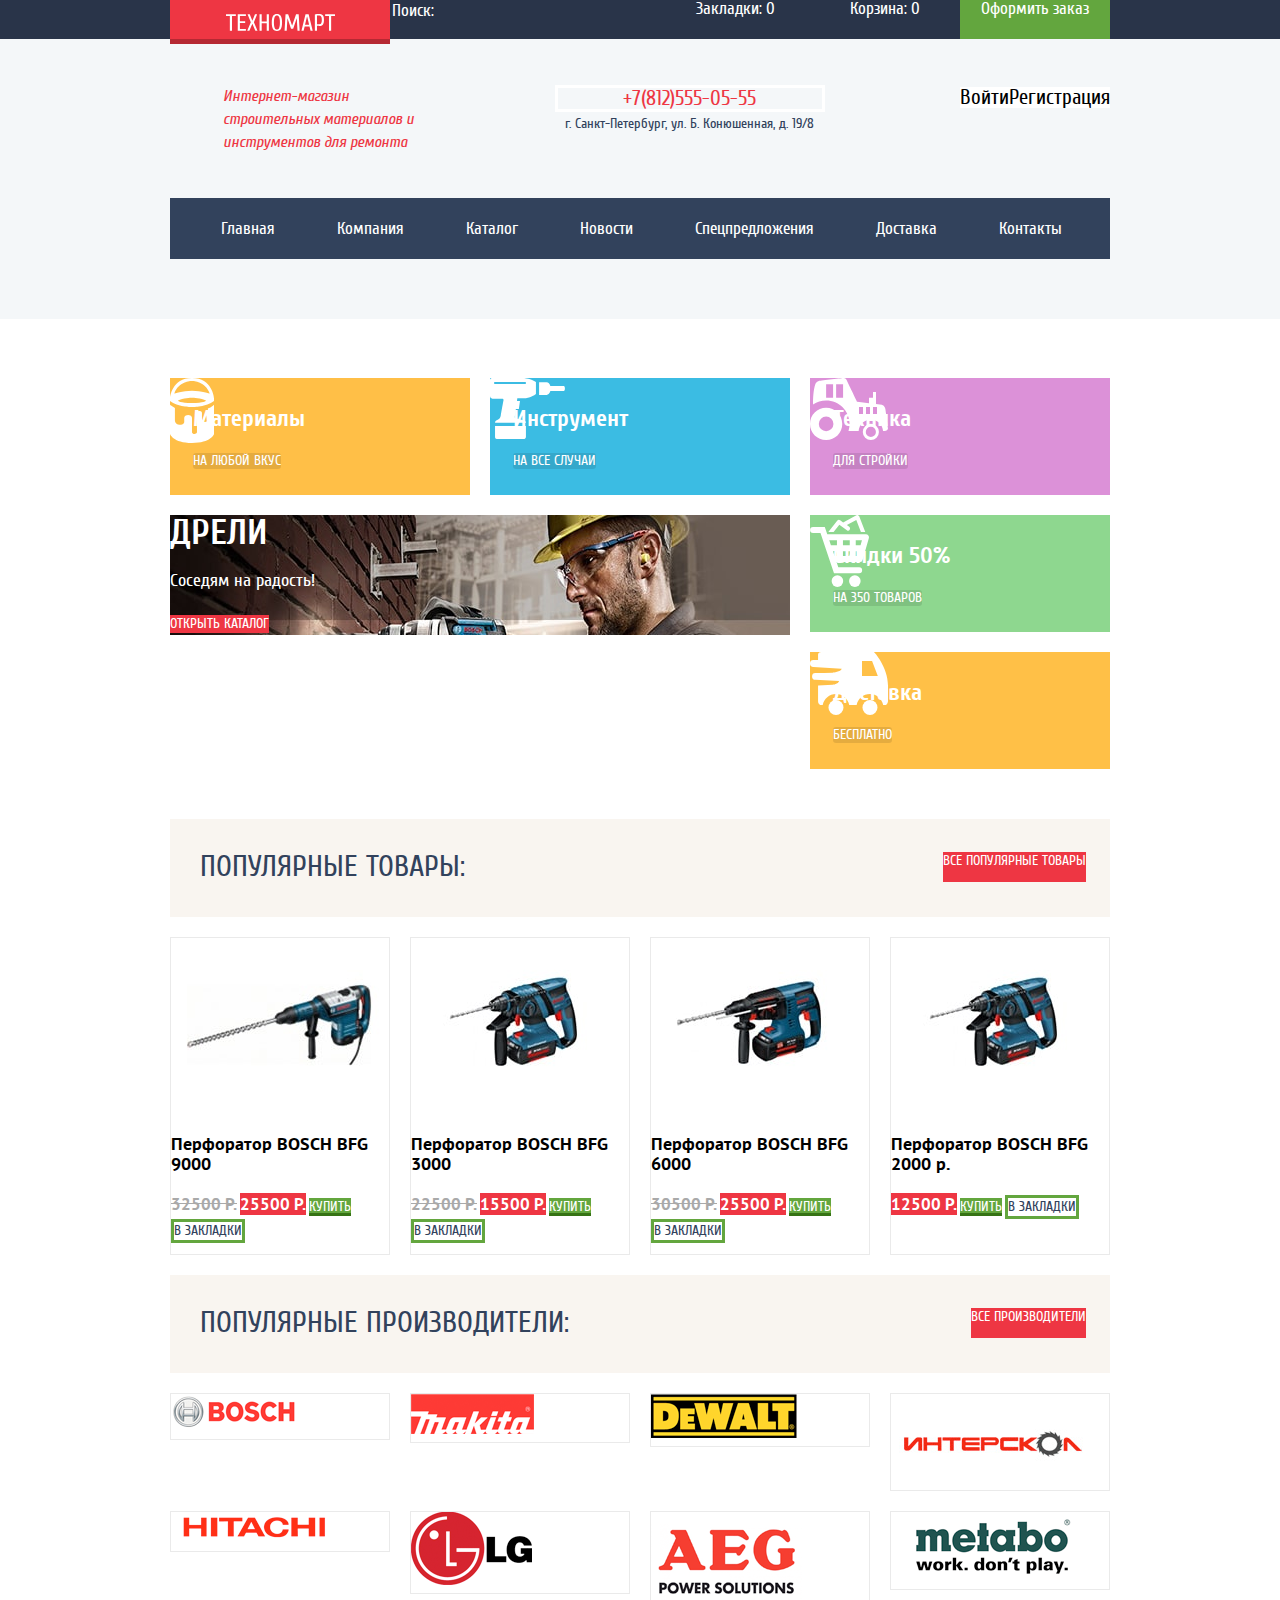
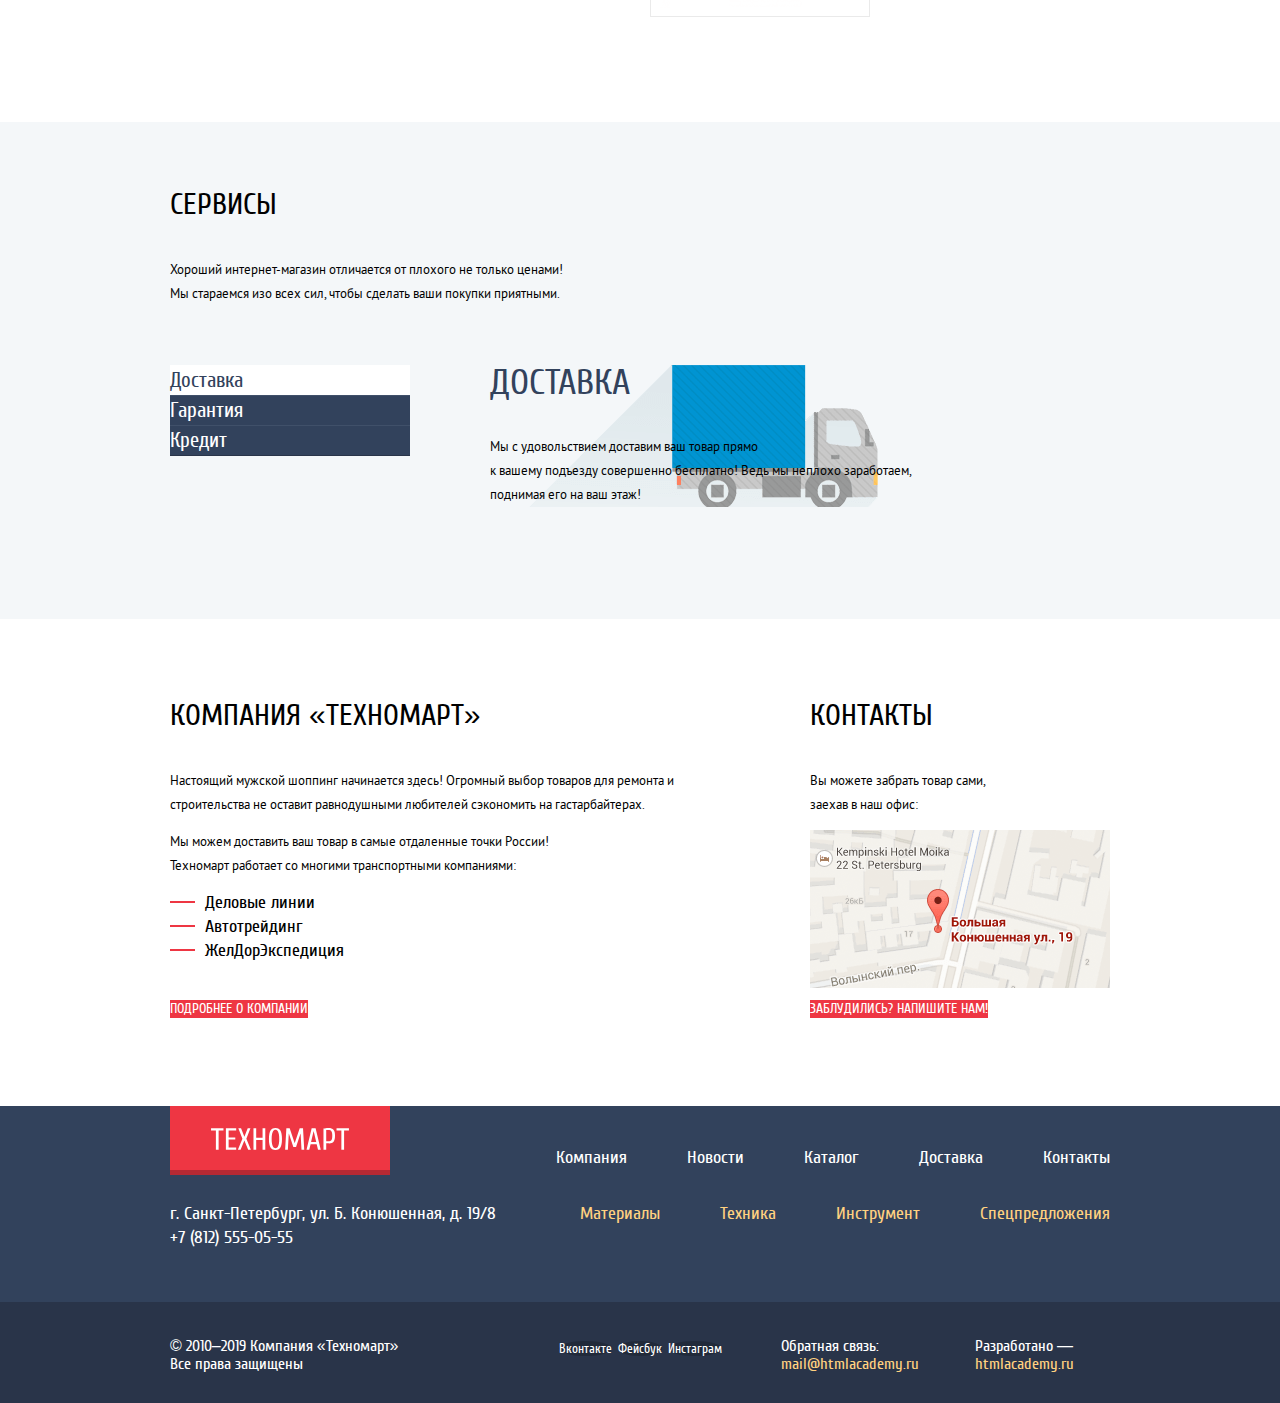
==== commit 94c552d8: "Правит сетку." ====
--- a/index.html
+++ b/index.html
@@ -11,7 +11,7 @@
             <div class="page-header__top">
                 <div class="container">
                     <a class="logo">
-                        <img src="img/logo-technomart.svg" alt="Логотип интернет-магазина «Техномарт»">
+                        <img src="img/logo-technomart.svg" width="109" height="19" alt="Логотип интернет-магазина «Техномарт»">
                     </a>
                     <form class="search-form" action="https://echo.htmlacademy.ru" method="get">
                         <input class="search-form__input" type="search" name="search" id="search" placeholder="Поиск:">
@@ -26,21 +26,23 @@
             </div>
             <div class="page-header__bottom">
                 <div class="container">
-                    <p class="page-header__message">
-                        Интернет-магазин строительных материалов и инструментов для ремонта
-                    </p>
-                    <p class="page-header__contacts">
-                        <a class="page-header__phone" href="tel:+78125550555">+7(812)555-05-55</a>
-                        г. Санкт-Петербург, ул. Б. Конюшенная, д. 19/8
-                    </p>
-                    <ul class="user-block">
-                        <li>
-                            <a class="button button--user-login" href="">Войти</a>
-                        </li>
-                        <li>
-                            <a class="button button--user-reg" href="">Регистрация</a>
-                        </li>
-                    </ul>
+                    <div class="page-header__row">
+                        <p class="page-header__message">
+                            Интернет-магазин строительных материалов и инструментов для ремонта
+                        </p>
+                        <p class="page-header__contacts">
+                            <a class="page-header__phone" href="tel:+78125550555">+7(812)555-05-55</a>
+                            г. Санкт-Петербург, ул. Б. Конюшенная, д. 19/8
+                        </p>
+                        <ul class="user-block">
+                            <li>
+                                <a class="button button--user-login" href="">Войти</a>
+                            </li>
+                            <li>
+                                <a class="button button--user-reg" href="">Регистрация</a>
+                            </li>
+                        </ul>
+                    </div>
                     <nav class="page-nav">
                         <ul class="page-nav__list">
                             <li class="page-nav__item"><a href="index.html">Главная</a></li>
@@ -59,27 +61,23 @@
         <main>
             <h1 class="visually-hidden">Интернет-магазин строительных материалов и инструментов для ремонта Техномарт</h1>
 
-            <section class="section section--promo-block">
-                <div class="container">
+            <div class="container">
+                <section class="section section--promo-block">
                     <h2 class="visually-hidden">Промо-блок</h2>
-                    <ul class="card-list">
-                        <li class="card-list__item promo-card promo-card--materials">
-                            <h3 class="promo-card__title">Материалы</h3>
-                            <a class="promo-card__link" href="">На любой вкус</a>
-                        </li>
-                        <li class="card-list__item promo-card promo-card--instrument">
-                            <h3 class="promo-card__title">Инструмент</h3>
-                            <a class="promo-card__link" href="">На все случаи</a>
-                        </li>
-                        <li class="card-list__item promo-card promo-card--equipment">
-                            <h3 class="promo-card__title">Техника</h3>
-                            <a class="promo-card__link" href="">Для стройки</a>
-                        </li>
-                    </ul>
-                    <div class="catalog-slider">
-                        <ul class="catalog-slider__container">
-                            <li class="catalog-slider__item background-card" style="display: none">
-                                <div class="background-card__image background-card__image--perforator">
+                    <div class="section__col">
+                        <ul class="card-list card-list--two-column">
+                            <li class="card-list__item promo-card promo-card--materials">
+                                <h3 class="promo-card__title">Материалы</h3>
+                                <a class="promo-card__link" href="">На любой вкус</a>
+                            </li>
+                            <li class="card-list__item promo-card promo-card--instrument">
+                                <h3 class="promo-card__title">Инструмент</h3>
+                                <a class="promo-card__link" href="">На все случаи</a>
+                            </li>
+                        </ul>
+                        <div class="catalog-slider">
+                            <ul class="catalog-slider__container">
+                                <li class="catalog-slider__item background-card background-card--perforator" style="display: none">
                                     <div class="background-card__header">
                                         <h3 class="background-card__title">Перфораторы</h3>
                                         <p>
@@ -87,10 +85,8 @@
                                         </p>
                                     </div>
                                     <a class="button button--default background-card__link" href="catalog.html">Открыть каталог</a>
-                                </div>
-                            </li>
-                            <li class="catalog-slider__item catalog-slider__item--active background-card">
-                                <div class="background-card__image background-card__image--drill">
+                                </li>
+                                <li class="catalog-slider__item catalog-slider__item--active background-card background-card--drill">
                                     <div class="background-card__header">
                                         <h3 class="background-card__title">Дрели</h3>
                                         <p>
@@ -98,19 +94,28 @@
                                         </p>
                                     </div>
                                     <a class="button button--default background-card__link" href="catalog.html">Открыть каталог</a>
-                                </div>
-                            </li>
-                        </ul>
-                        <div class="catalog-slider__arrows" style="display: none">
-                            <button class="catalog-slider__arrow catalog-slider__arrow--left" type="button"></button>
-                            <button class="catalog-slider__arrow catalog-slider__arrow--right" type="button"></button>
+                                </li>
+                            </ul>
+                            <div class="catalog-slider__arrows" style="display: none">
+                                <button class="catalog-slider__arrow catalog-slider__arrow--left" type="button"></button>
+                                <button class="catalog-slider__arrow catalog-slider__arrow--right" type="button"></button>
+                            </div>
+                            <ul class="catalog-slider__nav" style="display: none">
+                                <li>
+                                    <button class="catalog-slider__nav-item" type="button"></button>
+                                </li>
+                                <li>
+                                    <button class="catalog-slider__nav-item catalog-slider__nav-item--active"
+                                            type="button"></button>
+                                </li>
+                            </ul>
                         </div>
-                        <ul class="catalog-slider__nav" style="display: none">
-                            <li><button class="catalog-slider__nav-item" type="button"></button></li>
-                            <li><button class="catalog-slider__nav-item catalog-slider__nav-item--active" type="button"></button></li>
-                        </ul>
                     </div>
                     <ul class="card-list card-list--vertical">
+                        <li class="card-list__item promo-card promo-card--equipment">
+                            <h3 class="promo-card__title">Техника</h3>
+                            <a class="promo-card__link" href="">Для стройки</a>
+                        </li>
                         <li class="card-list__item promo-card promo-card--offers">
                             <h3 class="promo-card__title">Скидки 50%</h3>
                             <a class="promo-card__link" href="">На 350 товаров</a>
@@ -120,16 +125,14 @@
                             <a class="promo-card__link" href="">Бесплатно</a>
                         </li>
                     </ul>
-                </div>
-            </section>
-
-            <section class="section section--product">
-                <div class="container">
+                </section>
+
+                <section class="section">
                     <div class="section__header">
                         <h2 class="section__title">Популярные товары:</h2>
                         <a class="button button--default" href="">Все популярные товары</a>
                     </div>
-                    <ul class="card-list">
+                    <ul class="card-list card-list--four-column">
                         <li class="card-list__item">
                             <article class="product-card">
                                 <div class="product-card__image">
@@ -178,16 +181,14 @@
                             </article>
                         </li>
                     </ul>
-                </div>
-            </section>
-
-            <section class="section section--manufactures">
-                <div class="container">
+                </section>
+
+                <section class="section section--manufactures">
                     <div class="section__header">
                         <h2 class="section__title">Популярные производители:</h2>
                         <a class="button button--default section__link" href="">Все производители</a>
                     </div>
-                    <ul class="card-list">
+                    <ul class="card-list card-list--four-column">
                         <li class="card-list__item">
                             <a class="manufacturers" href="">
                                 <img src="img/bosch.png" width="126" height="37" alt="Bosch">
@@ -229,8 +230,8 @@
                             </a>
                         </li>
                     </ul>
-                </div>
-            </section>
+                </section>
+            </div>
 
             <section class="section section--services section--grey">
                 <div class="container">
@@ -288,7 +289,8 @@
                 <section class="section section--about">
                     <h2 class="section__title">КОМПАНИЯ «Техномарт»</h2>
                     <p>
-                        Настоящий мужской шоппинг начинается здесь! Огромный выбор товаров для ремонта и строительства не оставит
+                        Настоящий мужской шоппинг начинается здесь! Огромный выбор товаров для ремонта и строительства не
+                        оставит
                         равнодушными любителей сэкономить на гастарбайтерах.
                     </p>
                     <p>
@@ -321,26 +323,30 @@
         <footer class="page-footer">
             <div class="page-footer__top">
                 <div class="container">
-                    <a class="logo page-footer__logo">
-                        <img src="img/logo-technomart.svg" alt="Логотип интернет-магазина «Техномарт»">
-                    </a>
-                    <ul class="page-footer__list">
-                        <li><a href="">Компания</a></li>
-                        <li><a href="">Новости</a></li>
-                        <li><a href="catalog.html">Каталог</a></li>
-                        <li><a href="">Доставка</a></li>
-                        <li><a href="">Контакты</a></li>
-                    </ul>
-                    <p class="page-footer__contacts">
-                        г. Санкт-Петербург, ул. Б. Конюшенная, д. 19/8<br>
-                        <a href="tel:+78125550555">+7 (812) 555-05-55</a>
-                    </p>
-                    <ul class="page-footer__list page-footer__list--wheat">
-                        <li><a href="">Материалы</a></li>
-                        <li><a href="">Техника</a></li>
-                        <li><a href="">Инструмент</a></li>
-                        <li><a href="">Спецпредложения</a></li>
-                    </ul>
+                    <div class="page-footer__row">
+                        <a class="logo page-footer__logo">
+                            <img src="img/logo-technomart.svg" width="138" height="23" alt="Логотип интернет-магазина «Техномарт»">
+                        </a>
+                        <ul class="page-footer__list page-footer__list--top">
+                            <li><a href="">Компания</a></li>
+                            <li><a href="">Новости</a></li>
+                            <li><a href="catalog.html">Каталог</a></li>
+                            <li><a href="">Доставка</a></li>
+                            <li><a href="">Контакты</a></li>
+                        </ul>
+                    </div>
+                    <div class="page-footer__row">
+                        <p class="page-footer__contacts">
+                            г. Санкт-Петербург, ул. Б. Конюшенная, д. 19/8<br>
+                            <a href="tel:+78125550555">+7 (812) 555-05-55</a>
+                        </p>
+                        <ul class="page-footer__list page-footer__list--wheat">
+                            <li><a href="">Материалы</a></li>
+                            <li><a href="">Техника</a></li>
+                            <li><a href="">Инструмент</a></li>
+                            <li><a href="">Спецпредложения</a></li>
+                        </ul>
+                    </div>
                 </div>
             </div>
             <div class="page-footer__bottom">
--- a/css/style.css
+++ b/css/style.css
@@ -70,10 +70,17 @@
     background-color: #ffffff;
 }
 
+img {
+    max-height: 100%;
+    height: auto;
+}
+
 .container {
     width: 960px;
-    padding: 0 10px;
-    margin: 0 auto;
+    padding-left: 10px;
+    padding-right: 10px;
+    margin-left: auto;
+    margin-right: auto;
 }
 
 .visually-hidden {
@@ -104,7 +111,6 @@
 .logo {
     display: inline-block;
     width: 220px;
-    height: 42px;
     vertical-align: middle;
     padding: 10px 20px 5px;
 
@@ -125,19 +131,11 @@
 
 .logo img {
     display: inline-block;
-    width: 109px;
-    height: 19px;
     vertical-align: middle;
 }
 
 .logo.page-footer__logo {
-    height: 63px;
     padding: 20px;
-}
-
-.logo.page-footer__logo img {
-    width: 138px;
-    height: 23px;
 }
 
 .search-form {
@@ -172,10 +170,8 @@
 .page-header__product-toolbar .basket,
 .page-header__product-toolbar .basket.basket--filled,
 .page-header__product-toolbar .order {
-    display: inline-block;
+    display: block;
     width: 150px;
-    height: 42px;
-    vertical-align: middle;
 
     font-size: 17px;
     line-height: 18px;
@@ -217,15 +213,17 @@
 }
 
 .page-header__bottom {
-    padding: 46px 0 60px;
+    padding-top: 46px;
+    padding-bottom: 60px;
 
     background-color: #f4f7f9;
 }
 
-.page-header__bottom .container {
+.page-header__row {
     display: flex;
     justify-content: space-between;
     flex-wrap: wrap;
+    padding-bottom: 44px;
 }
 
 .page-header__message {
@@ -333,16 +331,15 @@
 }
 
 .page-nav {
+    width: 100%;
+    padding-left: 20px;
+    padding-right: 20px;
+
     color: #ffffff;
 
     background-color: #32425c;
 }
 
-.page-nav {
-    width: 100%;
-    margin-top: 44px;
-}
-
 .page-nav__list {
     display: flex;
     margin: 0;
@@ -352,24 +349,13 @@
 }
 
 .page-nav__item a {
-    display: flex;
-    align-items: center;
-    height: 60px;
-    padding-left: 30px;
-    padding-right: 30px;
+    display: block;
+    padding: 22px 31px;
 
     font-size: 17px;
     line-height: 17px;
     color: #ffffff;
     text-decoration: none;
-}
-
-.page-nav__item:first-child a {
-    padding-left: 56px;
-}
-
-.page-nav__item:last-child a {
-    padding-right: 57px;
 }
 
 .page-nav__item a:hover {
@@ -401,7 +387,8 @@
 
 .page-title {
     padding: 30px;
-    margin: 20px 0;
+    margin-top: 20px;
+    margin-bottom: 20px;
 
     font-family: 'Cuprum', Arial, sans-serif;
     font-size: 30px;
@@ -413,34 +400,55 @@
     background-color: #f2f6f8;
 }
 
-.section.section--promo-block .container {
+.section.section--promo-block {
+    display: flex;
+    justify-content: space-between;
+    padding-top: 59px;
+    padding-bottom: 30px;
+}
+
+.section.section--promo-block .section__col {
+    flex-shrink: 0;
+    width: 620px;
+}
+
+.card-list {
     display: flex;
     flex-wrap: wrap;
-    padding-top: 59px;
-    padding-bottom: 53px;
-}
-
-.card-list {
-    display: flex;
-    flex-wrap: wrap;
-    padding: 0;
-    margin: -10px;
+    padding: 0;
+    margin: 0;
 
     list-style: none;
+}
+
+.card-list__item {
+    margin-right: 20px;
+    margin-bottom: 20px;
+}
+
+.card-list.card-list--vertical .card-list__item {
+    margin-right: 0;
 }
 
 .card-list.card-list--vertical {
     flex-direction: column;
 }
 
-.card-list__item {
-    margin: 10px;
+.card-list.card-list--two-column .card-list__item:nth-child(2n) {
+    margin-right: 0;
+}
+
+.card-list.card-list--three-column .card-list__item:nth-child(3n) {
+    margin-right: 0;
+}
+
+.card-list.card-list--four-column .card-list__item:nth-child(4n) {
+    margin-right: 0;
 }
 
 .promo-card {
     display: inline-block;
     width: 300px;
-    height: 123px;
     vertical-align: middle;
     padding: 26px 23px 22px;
 
@@ -482,7 +490,8 @@
     font-size: 24px;
     font-weight: bold;
     line-height: 30px;
-    margin: 0 0 15px;
+    margin-top: 0;
+    margin-bottom: 15px;
 }
 
 .promo-card__link {
@@ -504,63 +513,38 @@
     background-color: rgba(0, 0, 0, 0.3);
 }
 
-.section.section--promo-block .catalog-slider {
-    margin: 20px 20px 0 0;
-}
-
-.section.section--promo-block .card-list.card-list--vertical {
-    margin-top: 10px;
-}
-
 .catalog-slider {
-    width: 620px;
-    height: 266px;
-
     font-family: 'Cuprum', Arial, sans-serif;
 }
 
 .catalog-slider__container {
-    width: 100%;
-    height: 100%;
     padding: 0;
     margin: 0;
 
     list-style: none;
 }
 
-.catalog-slider__item {
-    width: 100%;
-    height: 100%;
-}
-
 .background-card {
-    width: 100%;
-    height: 100%;
-
     font-size: 18px;
     line-height: 24px;
     color: #ffffff;
-}
-
-.background-card__image {
-    width: 100%;
-    height: 100%;
 
     background-color: rgba(0, 0, 0, 0.2);
     background-position: 0 0;
     background-repeat: no-repeat;
 }
 
-.background-card__image.background-card__image--perforator {
+.background-card.background-card--perforator {
     background-image: url('../img/perforators.jpg');
 }
 
-.background-card__image.background-card__image--drill {
+.background-card.background-card--drill {
     background-image: url('../img/drels.jpg');
 }
 
 .background-card__title {
-    margin: 0 0 8px;
+    margin-top: 0;
+    margin-bottom: 8px;
 
     font-size: 36px;
     line-height: 36px;
@@ -592,7 +576,8 @@
 }
 
 .section__title {
-    margin: 0 0 38px;
+    margin-top: 0;
+    margin-bottom: 38px;
 
     font-family: 'Cuprum', Arial, sans-serif;
     font-size: 30px;
@@ -603,13 +588,10 @@
 }
 
 .section__header .section__title {
-    margin: 0 auto 0 0;
+    margin-right: auto;
+    margin-bottom: 0;
 
     color: #32425c;
-}
-
-.section.section--product .container {
-    padding-bottom: 21px;
 }
 
 .product-card {
@@ -680,14 +662,13 @@
     opacity: 0.3;
 }
 
-.section.section--manufactures .container {
+.section.section--manufactures {
     padding-bottom: 85px;
 }
 
 .manufacturers {
     display: inline-block;
     width: 220px;
-    height: 145px;
     vertical-align: middle;
 
     text-decoration: none;
@@ -717,14 +698,15 @@
     background-color: #f4f7f9;
 }
 
-.section.section--services .container {
+.section.section--services {
     padding-top: 68px;
     padding-bottom: 51px;
 }
 
 .services-slider {
     display: flex;
-    padding: 46px 0 48px;
+    padding-top: 46px;
+    padding-bottom: 48px;
 }
 
 .services-slider__container,
@@ -738,7 +720,6 @@
 .services-slider__nav-link {
     display: inline-block;
     width: 240px;
-    height: 61px;
     vertical-align: middle;
 
     font-family: 'Cuprum', Arial, sans-serif;
@@ -763,7 +744,8 @@
 }
 
 .services {
-    padding: 0 80px;
+    padding-left: 80px;
+    padding-right: 80px;
 
     background-color: #f4f7f9;
     background-position: 0 0;
@@ -783,7 +765,8 @@
 }
 
 .services__title {
-    margin: 0 0 34px;
+    margin-top: 0;
+    margin-bottom: 34px;
 
     font-family: 'Cuprum', Arial, sans-serif;
     font-weight: normal;
@@ -842,19 +825,21 @@
     color: #ffffff;
 }
 
+.page-footer__row {
+    display: flex;
+    justify-content: space-between;
+    margin-bottom: 32px;
+}
+
 .page-footer__top {
+    padding-bottom: 20px;
+
     background-color: #32425c;
 }
 
-.page-footer__top .container {
-    display: flex;
-    justify-content: space-between;
-    flex-wrap: wrap;
-    padding-bottom: 53px;
-}
-
 .page-footer__contacts {
-    margin: 32px 0 0;
+    margin-top: 0;
+    margin-bottom: 0;
 }
 
 .page-footer__contacts,
@@ -870,8 +855,9 @@
 
 .page-footer__list {
     display: flex;
-    padding: 0;
-    margin: 30px -30px -10px;
+    flex-wrap: wrap;
+    padding: 0;
+    margin: 0;
 
     font-size: 18px;
     line-height: 24px;
@@ -880,7 +866,12 @@
 }
 
 .page-footer__list li {
-    margin: 10px 30px;
+    margin-left: 30px;
+    margin-right: 30px;
+}
+
+.page-footer__list li:last-child {
+    margin-right: 0;
 }
 
 .page-footer__list a {
@@ -897,8 +888,8 @@
     text-decoration: underline;
 }
 
-.page-footer__list.page-footer__list--wheat {
-    margin-top: 23px;
+.page-footer__list.page-footer__list--top {
+    align-self: flex-end;
 }
 
 .page-footer__list.page-footer__list--wheat a {
@@ -910,14 +901,15 @@
 }
 
 .page-footer__bottom {
-    background-color: #293449;
-}
-
-.page-footer__bottom .container {
-    display: flex;
-    justify-content: space-between;
     padding-top: 35px;
     padding-bottom: 30px;
+
+    background-color: #293449;
+}
+
+.page-footer__bottom .container {
+    display: flex;
+    justify-content: space-between;
 }
 
 .page-footer__copyright {
@@ -1060,7 +1052,8 @@
 .pagination {
     display: flex;
     padding: 0;
-    margin: 52px 0 0;
+    margin-top: 0;
+    margin-bottom: 0;
 
     list-style: none;
 }
@@ -1074,6 +1067,7 @@
 
 .section.section--catalog {
     width: 700px;
+    margin-bottom: 60px;
 }
 
 .catalog-sorter {
@@ -1122,11 +1116,7 @@
     border-bottom: 0;
 }
 
-.section.section--default .container {
+.section.section--default {
     padding-top: 67px;
     padding-bottom: 73px;
-}
-
-.section.section--catalog {
-    margin-bottom: 60px;
 }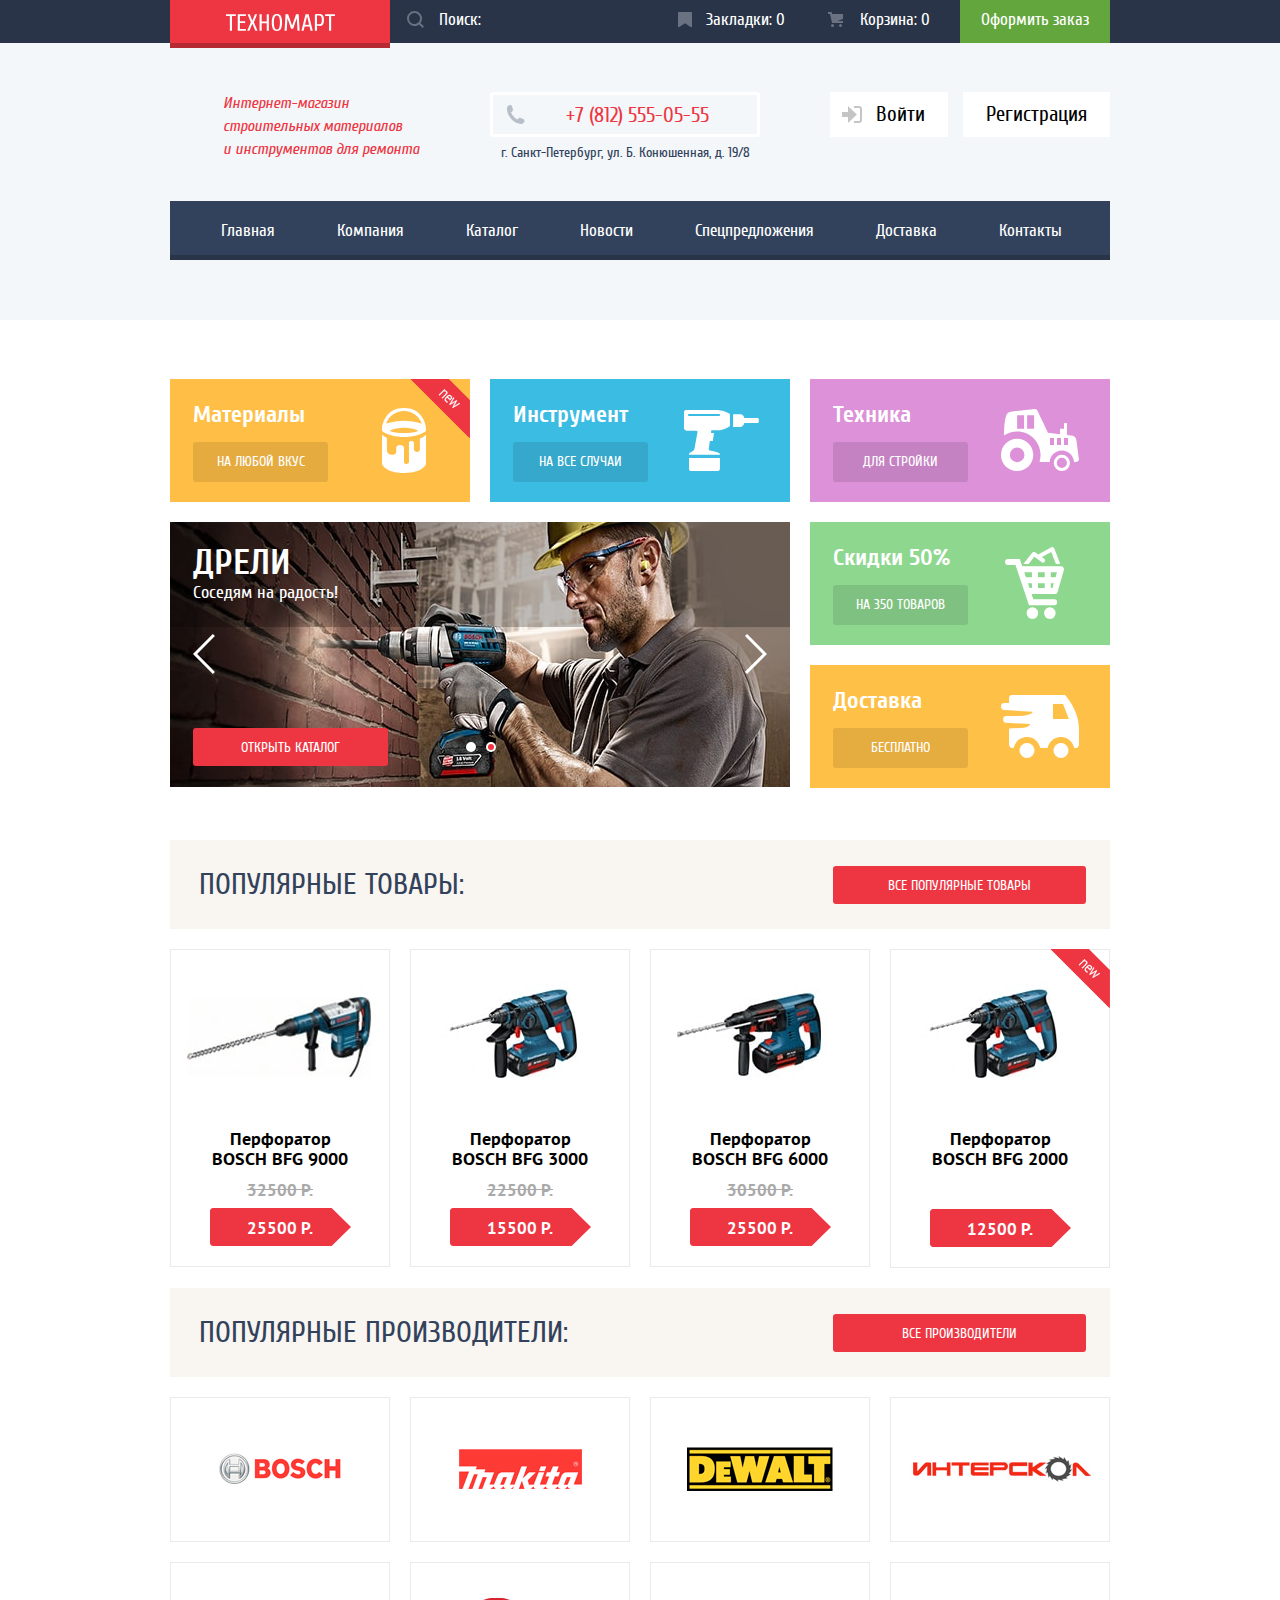
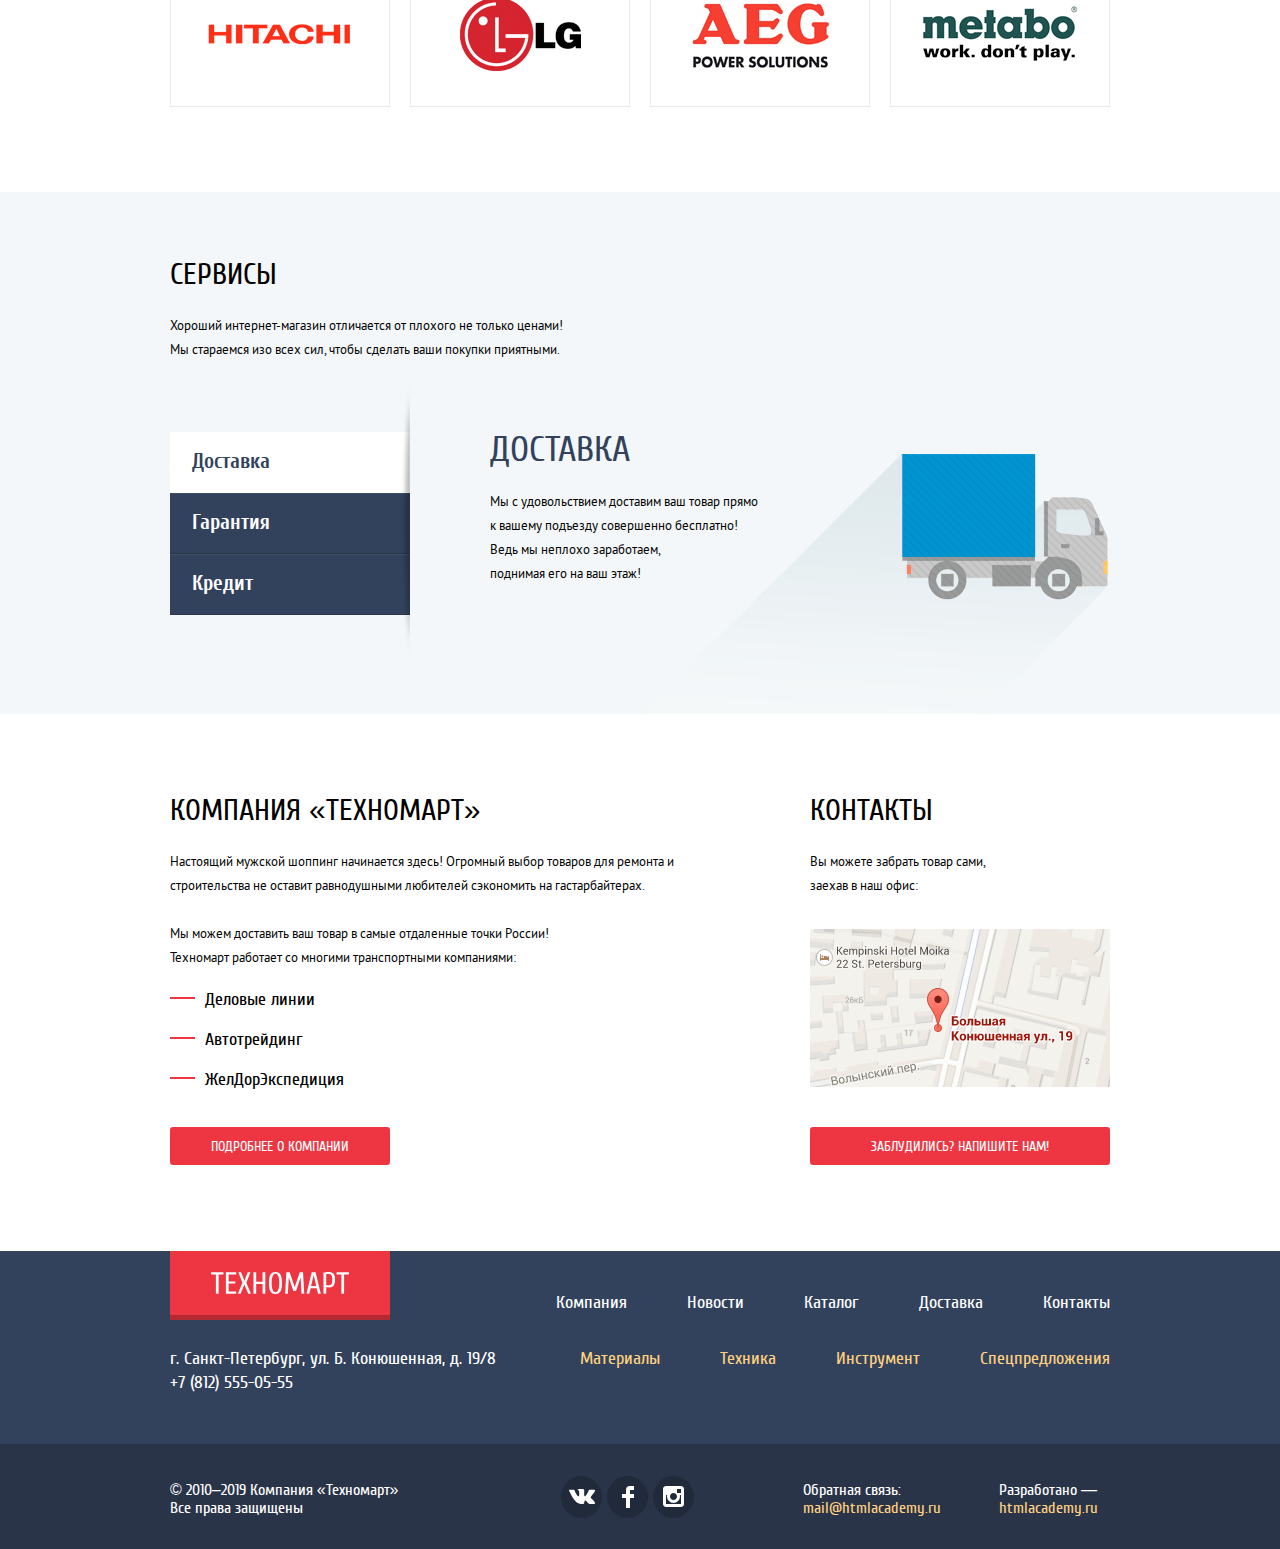
==== commit 20b6820f: "Начинает оформление декоративных элементов" ====
--- a/index.html
+++ b/index.html
@@ -14,13 +14,17 @@
                         <img src="img/logo-technomart.svg" width="109" height="19" alt="Логотип интернет-магазина «Техномарт»">
                     </a>
                     <form class="search-form" action="https://echo.htmlacademy.ru" method="get">
-                        <input class="search-form__input" type="search" name="search" id="search" placeholder="Поиск:">
+                        <input class="search-form__input" type="search" name="search" id="search" placeholder="Поиск:" value="">
+                        <svg class="search-form__icon" xmlns="http://www.w3.org/2000/svg" fill="#ffffff" width="17" height="17"
+                             viewBox="0 0 17 17">
+                            <path d="M17 15.586l-3.542-3.542A7.465 7.465 0 0 0 15 7.5 7.5 7.5 0 1 0 7.5 15c1.71 0 3.282-.579 4.544-1.542L15.586 17 17 15.586zM2 7.5C2 4.467 4.467 2 7.5 2 10.532 2 13 4.467 13 7.5c0 3.032-2.468 5.5-5.5 5.5A5.506 5.506 0 0 1 2 7.5z"/>
+                        </svg>
                         <button class="visually-hidden" type="submit">Найти</button>
                     </form>
                     <div class="page-header__product-toolbar">
-                        <a class="bookmark" href="">Закладки: 0</a>
-                        <a class="basket" href="">Корзина: 0</a>
-                        <a class="order" href="">Оформить заказ</a>
+                        <a class="bookmark-link" href="">Закладки: 0 </a>
+                        <a class="basket-link" href="">Корзина: 0</a>
+                        <a class="order-link" href="">Оформить заказ</a>
                     </div>
                 </div>
             </div>
@@ -28,20 +32,24 @@
                 <div class="container">
                     <div class="page-header__row">
                         <p class="page-header__message">
-                            Интернет-магазин строительных материалов и инструментов для ремонта
+                            Интернет-магазин строительных материалов<br>
+                            и инструментов для ремонта
                         </p>
                         <p class="page-header__contacts">
-                            <a class="page-header__phone" href="tel:+78125550555">+7(812)555-05-55</a>
+                            <a class="page-header__phone" href="tel:+78125550555">+7 (812) 555-05-55</a>
                             г. Санкт-Петербург, ул. Б. Конюшенная, д. 19/8
                         </p>
-                        <ul class="user-block">
-                            <li>
-                                <a class="button button--user-login" href="">Войти</a>
-                            </li>
-                            <li>
-                                <a class="button button--user-reg" href="">Регистрация</a>
-                            </li>
-                        </ul>
+                        <div class="user-nav-list">
+                            <a class="login-link" href="">
+                                <svg fill="#c5c5c5" xmlns="http://www.w3.org/2000/svg" width="20" height="17"
+                                     viewBox="0 0 20 17">
+                                    <path d="M14.875 8.5L6 0v6H0v5h6v6z"/>
+                                    <path d="M16.986 15.01h-5.027V17h5.027c2.178 0 3.004-1.81 3.029-3.026V3.028C19.99 1.811 19.164 0 16.986 0h-5.027v1.99h5.027c.839 0 .992.681 1.01 1.057v10.904c-.017.376-.171 1.059-1.01 1.059z"/>
+                                </svg>
+                                Войти
+                            </a>
+                            <a class="reg-link" href="">Регистрация</a>
+                        </div>
                     </div>
                     <nav class="page-nav">
                         <ul class="page-nav__list">
@@ -66,7 +74,7 @@
                     <h2 class="visually-hidden">Промо-блок</h2>
                     <div class="section__col">
                         <ul class="card-list card-list--two-column">
-                            <li class="card-list__item promo-card promo-card--materials">
+                            <li class="card-list__item promo-card promo-card--materials promo-card--new">
                                 <h3 class="promo-card__title">Материалы</h3>
                                 <a class="promo-card__link" href="">На любой вкус</a>
                             </li>
@@ -77,14 +85,16 @@
                         </ul>
                         <div class="catalog-slider">
                             <ul class="catalog-slider__container">
-                                <li class="catalog-slider__item background-card background-card--perforator" style="display: none">
+                                <li class="catalog-slider__item background-card background-card--perforator"
+                                    style="display: none">
                                     <div class="background-card__header">
                                         <h3 class="background-card__title">Перфораторы</h3>
                                         <p>
                                             Настоящие мужские игрушки
                                         </p>
                                     </div>
-                                    <a class="button button--default background-card__link" href="catalog.html">Открыть каталог</a>
+                                    <a class="button button--default" href="catalog.html">Открыть
+                                        каталог</a>
                                 </li>
                                 <li class="catalog-slider__item catalog-slider__item--active background-card background-card--drill">
                                     <div class="background-card__header">
@@ -93,19 +103,20 @@
                                             Соседям на радость!
                                         </p>
                                     </div>
-                                    <a class="button button--default background-card__link" href="catalog.html">Открыть каталог</a>
+                                    <a class="button button--default" href="catalog.html">Открыть
+                                        каталог</a>
                                 </li>
                             </ul>
-                            <div class="catalog-slider__arrows" style="display: none">
+                            <div class="catalog-slider__arrows">
                                 <button class="catalog-slider__arrow catalog-slider__arrow--left" type="button"></button>
                                 <button class="catalog-slider__arrow catalog-slider__arrow--right" type="button"></button>
                             </div>
-                            <ul class="catalog-slider__nav" style="display: none">
+                            <ul class="catalog-slider__nav">
                                 <li>
-                                    <button class="catalog-slider__nav-item" type="button"></button>
+                                    <button class="catalog-slider__nav-btn" type="button"></button>
                                 </li>
                                 <li>
-                                    <button class="catalog-slider__nav-item catalog-slider__nav-item--active"
+                                    <button class="catalog-slider__nav-btn catalog-slider__nav-btn--active"
                                             type="button"></button>
                                 </li>
                             </ul>
@@ -138,11 +149,15 @@
                                 <div class="product-card__image">
                                     <img src="img/Perforator_1.jpg" width="218" height="170" alt="Перфоратор BOSCH BFG 9000">
                                 </div>
-                                <h3 class="product-card__title">Перфоратор BOSCH BFG 9000</h3>
-                                <span class="product-card__price card__price--old">32500 р.</span>
-                                <span class="product-card__price card__price--offer">25500 р.</span>
-                                <a class="button button--buy" href="#">Купить</a>
-                                <a class="button button--bookmarks" href="#">В закладки</a>
+                                <div class="product-card__order">
+                                    <a class="button button--buy" href="#">Купить</a>
+                                    <a class="button button--bookmarks" href="#">В закладки</a>
+                                </div>
+                                <div class="product-card__content">
+                                    <h3 class="product-card__title">Перфоратор BOSCH BFG 9000</h3>
+                                    <span class="price price--old">32500 р.</span>
+                                    <span class="price price--current">25500 р.</span>
+                                </div>
                             </article>
                         </li>
                         <li class="card-list__item">
@@ -150,11 +165,15 @@
                                 <div class="product-card__image">
                                     <img src="img/Perforator_2.jpg" width="218" height="170" alt="Перфоратор BOSCH BFG 3000">
                                 </div>
-                                <h3 class="product-card__title">Перфоратор BOSCH BFG 3000</h3>
-                                <span class="product-card__price card__price--old">22500 р.</span>
-                                <span class="product-card__price card__price--offer">15500 р.</span>
-                                <a class="button button--buy" href="#">Купить</a>
-                                <a class="button button--bookmarks" href="#">В закладки</a>
+                                <div class="product-card__order">
+                                    <a class="button button--buy" href="#">Купить</a>
+                                    <a class="button button--bookmarks" href="#">В закладки</a>
+                                </div>
+                                <div class="product-card__content">
+                                    <h3 class="product-card__title">Перфоратор BOSCH BFG 3000</h3>
+                                    <span class="price price--old">22500 р.</span>
+                                    <span class="price price--current">15500 р.</span>
+                                </div>
                             </article>
                         </li>
                         <li class="card-list__item">
@@ -162,28 +181,36 @@
                                 <div class="product-card__image">
                                     <img src="img/Perforator_3.jpg" width="218" height="170" alt="Перфоратор BOSCH BFG 6000">
                                 </div>
-                                <h3 class="product-card__title">Перфоратор BOSCH BFG 6000</h3>
-                                <span class="product-card__price card__price--old">30500 р.</span>
-                                <span class="product-card__price card__price--offer">25500 р.</span>
-                                <a class="button button--buy" href="#">Купить</a>
-                                <a class="button button--bookmarks" href="#">В закладки</a>
+                                <div class="product-card__order">
+                                    <a class="button button--buy" href="#">Купить</a>
+                                    <a class="button button--bookmarks" href="#">В закладки</a>
+                                </div>
+                                <div class="product-card__content">
+                                    <h3 class="product-card__title">Перфоратор BOSCH BFG 6000</h3>
+                                    <span class="price price--old">30500 р.</span>
+                                    <span class="price price--current">25500 р.</span>
+                                </div>
                             </article>
                         </li>
                         <li class="card-list__item">
-                            <article class="product-card">
+                            <article class="product-card product-card--new product-card--no-discount">
                                 <div class="product-card__image">
                                     <img src="img/Perforator_4.jpg" width="218" height="170" alt="Перфоратор BOSCH BFG 2000">
                                 </div>
-                                <h3 class="product-card__title">Перфоратор BOSCH BFG 2000 р.</h3>
-                                <span class="product-card__price card__price--offer">12500 р.</span>
-                                <a class="button button--buy" href="#">Купить</a>
-                                <a class="button button--bookmarks" href="#">В закладки</a>
+                                <div class="product-card__order">
+                                    <a class="button button--buy" href="#">Купить</a>
+                                    <a class="button button--bookmarks" href="#">В закладки</a>
+                                </div>
+                                <div class="product-card__content">
+                                    <h3 class="product-card__title">Перфоратор BOSCH BFG 2000</h3>
+                                    <span class="price price--current">12500 р.</span>
+                                </div>
                             </article>
                         </li>
                     </ul>
                 </section>
 
-                <section class="section section--manufactures">
+                <section class="section section--manufacturers">
                     <div class="section__header">
                         <h2 class="section__title">Популярные производители:</h2>
                         <a class="button button--default section__link" href="">Все производители</a>
@@ -206,7 +233,7 @@
                         </li>
                         <li class="card-list__item">
                             <a class="manufacturers" href="">
-                                <img src="img/Interscol.png" width="200" height="88" alt="Интерскол">
+                                <img src="img/Interscol.png" width="200" height="27" alt="Интерскол">
                             </a>
                         </li>
                         <li class="card-list__item">
@@ -236,7 +263,7 @@
             <section class="section section--services section--grey">
                 <div class="container">
                     <h2 class="section__title section__title--black">Сервисы</h2>
-                    <p>
+                    <p class="section__text">
                         Хороший интернет-магазин отличается от плохого не только ценами!<br>
                         Мы стараемся изо всех сил, чтобы сделать ваши покупки приятными.
                     </p>
@@ -255,16 +282,16 @@
                         <ul class="services-slider__container">
                             <li class="services-slider__item services services--delivery">
                                 <h3 class="services__title">Доставка</h3>
-                                <p>
+                                <p class="services__text">
                                     Мы с удовольствием доставим ваш товар прямо<br>
-                                    к вашему подъезду совершенно бесплатно!
+                                    к вашему подъезду совершенно бесплатно!<br>
                                     Ведь мы неплохо заработаем,<br>
                                     поднимая его на ваш этаж!
                                 </p>
                             </li>
                             <li class="services-slider__item services services--guarantee" style="display: none">
                                 <h3 class="services__title">Гарантия</h3>
-                                <p>
+                                <p class="services__text">
                                     Если купленный у нас товар поломается или заискрит,<br>
                                     а также в случае пожара, спровоцированного его возгоранием,
                                     вы всегда можете быть уверены в нашей гарантии. Мы обменяем
@@ -274,7 +301,7 @@
                             </li>
                             <li class="services-slider__item services services--credit" style="display: none">
                                 <h3 class="services__title">Кредит</h3>
-                                <p>
+                                <p class="services__text">
                                     Залезть в долговую яму стало проще!<br>
                                     Кредитные консультанты придут вам на помощь.
                                 </p>
@@ -293,7 +320,7 @@
                         оставит
                         равнодушными любителей сэкономить на гастарбайтерах.
                     </p>
-                    <p>
+                    <p class="transfer-info">
                         Мы можем доставить ваш товар в самые отдаленные точки России!<br>
                         Техномарт работает со многими транспортными компаниями:
                     </p>
@@ -307,7 +334,7 @@
 
                 <section class="section section--contacts">
                     <h2 class="section__title">Контакты</h2>
-                    <p>
+                    <p class="section__text">
                         Вы можете забрать товар сами,<br>
                         заехав в наш офис:
                     </p>
@@ -325,7 +352,8 @@
                 <div class="container">
                     <div class="page-footer__row">
                         <a class="logo page-footer__logo">
-                            <img src="img/logo-technomart.svg" width="138" height="23" alt="Логотип интернет-магазина «Техномарт»">
+                            <img src="img/logo-technomart.svg" width="138" height="23"
+                                 alt="Логотип интернет-магазина «Техномарт»">
                         </a>
                         <ul class="page-footer__list page-footer__list--top">
                             <li><a href="">Компания</a></li>
@@ -356,9 +384,29 @@
                         Все права защищены
                     </p>
                     <ul class="page-footer__social">
-                        <li><a class="social-button social-button--vk" href="">Вконтакте</a></li>
-                        <li><a class="social-button social-button--fb" href="">Фейсбук</a></li>
-                        <li><a class="social-button social-button--in" href="">Инстаграм</a></li>
+                        <li>
+                            <a class="social-button social-button--vk" href="">
+                                <svg xmlns="http://www.w3.org/2000/svg" width="26" height="15" viewBox="0 0 26 15">
+                                    <path fill="#ffffff"
+                                          d="M16.138 11.51c.956-.309 2.18 2.04 3.483 2.939.978.681 1.727.534 1.727.534l3.473-.05s1.815-.112.957-1.554c-.071-.12-.503-1.069-2.585-3.022-2.177-2.043-1.882-1.712.739-5.244 1.597-2.153 2.236-3.468 2.036-4.028-.192-.539-1.365-.399-1.365-.399L20.69.713c-.381.001-.704.119-.851.515-.003.004-.621 1.666-1.445 3.079-1.741 2.989-2.436 3.148-2.724 2.961-.661-.433-.494-1.737-.494-2.664 0-2.897.432-4.105-.846-4.417-.427-.104-.739-.172-1.828-.182-1.392-.021-2.574 0-3.244.329-.445.223-.786.712-.579.74.26.035.843.16 1.155.586.401.552.389 1.789.389 1.789s.229 3.411-.54 3.834c-.528.29-1.25-.302-2.803-3.016-.793-1.388-1.392-2.922-1.392-2.922s-.116-.285-.326-.441c-.25-.185-.6-.244-.6-.244L.848.684S.29.7.085.946c-.182.218-.015.668-.015.668s2.909 6.881 6.203 10.347c3.02 3.182 6.452 2.971 6.452 2.971h1.555s.469-.054.709-.312c.224-.24.214-.691.214-.691s-.031-2.109.935-2.419z"/>
+                                </svg>
+                            </a>
+                        </li>
+                        <li>
+                            <a class="social-button social-button--fb" href="">
+                                <svg xmlns="http://www.w3.org/2000/svg" width="12" height="22" viewBox="0 0 12 22">
+                                    <path fill="#ffffff" d="M12 4V0H8a4 4 0 0 0-4 4v4H0v4h4v10h4V12h4V8H8V4h4z"/>
+                                </svg>
+                            </a>
+                        </li>
+                        <li>
+                            <a class="social-button social-button--in" href="">
+                                <svg xmlns="http://www.w3.org/2000/svg" width="21" height="21" viewBox="0 0 21 21">
+                                    <path fill="#ffffff"
+                                          d="M18 0H3C1.35 0 0 1.35 0 3v15c0 1.65 1.35 3 3 3h15c1.65 0 3-1.35 3-3V3c0-1.65-1.35-3-3-3zm-7.5 7c1.93 0 3.5 1.57 3.5 3.5S12.43 14 10.5 14 7 12.43 7 10.5 8.57 7 10.5 7zM18 18H3V9h1.181A6.504 6.504 0 0 0 4 10.5a6.5 6.5 0 1 0 13 0 6.45 6.45 0 0 0-.181-1.5H18v9zm0-11h-4V3h4v4z"/>
+                                </svg>
+                            </a>
+                        </li>
                     </ul>
                     <p class="page-footer__feedback">
                         Обратная связь:
@@ -372,12 +420,14 @@
             </div>
         </footer>
 
-        <section style="display: none">
-            <h2>Офис Техномарт на карте</h2>
-            <div>
+        <section class="modal modal--map" style="display: none">
+            <h2 class="visually-hidden">Офис Техномарт на карте</h2>
+            <div class="map">
                 <img src="img/in-big-map.png" alt="Офис Техномарт по адресу ул. Большая Конюшенная 19/8, Санкт-Петербург">
             </div>
-            <button type="button">Закрыть</button>
+            <button class="modal-close" type="button">
+                <span class="visually-hidden">Закрыть</span>
+            </button>
         </section>
 
         <section style="display: none">
--- a/css/style.css
+++ b/css/style.css
@@ -112,7 +112,7 @@
     display: inline-block;
     width: 220px;
     vertical-align: middle;
-    padding: 10px 20px 5px;
+    padding: 10px 20px 8px;
 
     text-decoration: none;
     text-align: center;
@@ -139,6 +139,8 @@
 }
 
 .search-form {
+    position: relative;
+
     width: 270px;
 
     font-size: 17px;
@@ -146,6 +148,11 @@
 }
 
 .search-form__input {
+    width: 100%;
+    padding: 10px 20px 13px 49px;
+
+    color: #ffffff;
+
     background-color: #293449;
     border: 0;
 }
@@ -155,6 +162,8 @@
 }
 
 .search-form__input:focus {
+    color: #000000;
+
     background-color: #ffffff;
 }
 
@@ -162,58 +171,123 @@
     color: #ffffff;
 }
 
+.search-form__icon {
+    position: absolute;
+    top: 11px;
+    left: 17px;
+
+    fill: #ffffff;
+    opacity: 0.3;
+}
+
+.search-form__input:hover ~ .search-form__icon {
+    opacity: 1;
+}
+
+.search-form__input:focus ~ .search-form__icon {
+    fill: #ee3643;
+    opacity: 1;
+}
+
 .page-header__product-toolbar {
     display: flex;
 }
 
-.page-header__product-toolbar .bookmark,
-.page-header__product-toolbar .basket,
-.page-header__product-toolbar .basket.basket--filled,
-.page-header__product-toolbar .order {
-    display: block;
+.bookmark-link,
+.basket-link,
+.order-link {
+    display: inline-block;
     width: 150px;
+    vertical-align: middle;
+    padding: 11px 17px;
 
     font-size: 17px;
     line-height: 18px;
     color: #ffffff;
     text-decoration: none;
+}
+
+.bookmark-link,
+.basket-link {
+    position: relative;
+    padding-left: 46px;
+}
+
+.basket-link {
+    padding-left: 50px;
+}
+
+.bookmark-link::before,
+.basket-link::before {
+    content: '';
+
+    position: absolute;
+    top: 12px;
+    left: 18px;
+
+    width: 15px;
+    height: 15px;
+
+    background-repeat: no-repeat;
+    background-position: 0 0;
+
+    opacity: 0.3;
+}
+
+.bookmark-link::before {
+    background-image: url('../img/icon-bookmark.svg');
+}
+
+.basket-link::before {
+    background-image: url('../img/icon-cart.svg');
+}
+
+.basket-link.basket-link--filled {
+    background-color: #ee3643;
+}
+
+.bookmark-link:hover,
+.basket-link:hover,
+.basket-link.basket-link--filled:hover {
+    background-color: #212a3a;
+}
+
+.bookmark-link:hover::before,
+.basket-link:hover::before {
+    opacity: 1;
+}
+
+.bookmark-link:active,
+.basket-link:active,
+.basket-link.basket-link--filled:active {
+    color: rgba(255, 255, 255, 0.6);
+
+    background-color: #161d29;
+}
+
+.bookmark-link:active::before,
+.basket-link:active::before {
+    opacity: 0.5;
+}
+
+.order-link {
     text-align: center;
-}
-
-.page-header__product-toolbar .basket.basket--filled {
-    background-color: #ee3643;
-}
-
-.page-header__product-toolbar .bookmark:hover,
-.page-header__product-toolbar .basket:hover,
-.page-header__product-toolbar .basket.basket--filled:hover {
-    background-color: #212a3a;
-}
-
-.page-header__product-toolbar .bookmark:active,
-.page-header__product-toolbar .basket:active,
-.page-header__product-toolbar .basket.basket--filled:active {
-    color: rgba(255, 255, 255, 0.6);
-
-    background-color: #161d29;
-}
-
-.page-header__product-toolbar .order {
+
     background-color: #63a63e;
 }
 
-.page-header__product-toolbar .order:hover {
+.order-link:hover {
     background-color: #5fbb2d;
 }
 
-.page-header__product-toolbar .order:active {
+.order-link:active {
     color: rgba(255, 255, 255, 0.5);
 
     background-color: #518534;
 }
 
 .page-header__bottom {
-    padding-top: 46px;
+    padding-top: 49px;
     padding-bottom: 60px;
 
     background-color: #f4f7f9;
@@ -223,11 +297,11 @@
     display: flex;
     justify-content: space-between;
     flex-wrap: wrap;
-    padding-bottom: 44px;
+    padding-bottom: 36px;
 }
 
 .page-header__message {
-    width: 249px;
+    width: 250px;
     padding-left: 53px;
     margin: 0;
 
@@ -237,6 +311,10 @@
     color: #ee3643;
 }
 
+.page-header__message.page-header__message--inner {
+    width: 270px;
+}
+
 .page-header__contacts {
     width: 270px;
     margin: 0;
@@ -248,9 +326,12 @@
 }
 
 .page-header__phone {
+    position: relative;
     display: inline-block;
     width: 270px;
     vertical-align: middle;
+    padding: 10px 20px 8px 44px;
+    margin-bottom: 4px;
 
     font-size: 21px;
     line-height: 21px;
@@ -259,57 +340,146 @@
     text-align: center;
 
     border: solid 3px #ffffff;
+    border-radius: 3px;
+}
+
+.page-header__phone::before {
+    content: '';
+
+    position: absolute;
+    top: 10px;
+    left: 13px;
+
+    width: 19px;
+    height: 19px;
+
+    background-image: url('../img/icon-phone.svg');
+    background-repeat: no-repeat;
+    background-position: 0 0;;
 }
 
 .page-header__phone.page-header__phone--bright {
     color: #e9292a;
 }
 
-.user-block {
-    display: flex;
+.user-nav-list {
+    display: flex;
+    justify-content: space-between;
+    align-items: flex-start;
+    width: 280px;
     padding: 0;
     margin: 0;
 
     list-style: none;
 }
 
-.authorized-user-block {
-    width: 299px;
-}
-
-.button {
+.authorized-user-nav {
+    width: 300px;
+}
+
+.authorized-user-nav-list {
+    display: flex;
+    margin-bottom: 4px;
+}
+
+.user-menu {
+    display: flex;
+    flex-wrap: wrap;
+    padding: 0 18px;
+    margin: 0;
+
+    list-style-position: inside;
+}
+
+.user-menu li {
+    margin-right: 16px;
+
+    color: #32425c;
+}
+
+.user-menu li:first-child {
+    list-style: none;
+}
+
+.login-link,
+.reg-link,
+.profile-link,
+.logout-link {
+    position: relative;
+
     display: inline-block;
-    vertical-align: middle;
-
-    font-family: 'Cuprum', Arial, sans-serif;
-    font-size: 14px;
-    line-height: 18px;
-    text-decoration: none;
-    text-transform: uppercase;
-
-    border: 0;
-}
-
-.button.button--user-login,
-.button.button--user-reg,
-.button.button--user-profile {
+    padding: 12px 23px;
+
     font-size: 21px;
     line-height: 21px;
     color: #000000;
     text-transform: none;
+    text-decoration: none;
 
     background-color: #ffffff;
 }
 
-.button.button--user-login:hover,
-.button.button--user-reg:hover {
+.login-link,
+.profile-link {
+    display: inline-flex;
+    align-items: center;
+    padding-left: 12px;
+}
+
+.profile-link {
+    padding-right: 27px;
+}
+
+.logout-link {
+    padding: 12px 10px;
+}
+
+.login-link:hover,
+.reg-link:hover {
     color: #ee3643;
 }
 
-.button.button--user-login:active,
-.button.button--user-reg:active,
-.button.button--user-profile:active {
+.login-link:active,
+.reg-link:active,
+.profile-link:active {
     color: rgba(0, 0, 0, 0.3);
+}
+
+.login-link svg,
+.profile-link svg {
+    display: inline-block;
+    vertical-align: inherit;
+    margin-right: 14px;
+
+    fill: #c5c5c5;
+}
+
+.logout-link svg {
+    fill: #c5c5c5;
+}
+
+.login-link:hover svg,
+.reg-link:hover svg,
+.profile-link:hover svg,
+.logout-link:hover svg {
+    fill: #32425c;
+}
+
+.login-link:active svg,
+.reg-link:active svg,
+.profile-link:active svg,
+.logout-link:active svg {
+    fill: #c5c5c5;
+}
+
+.home-link {
+    display: inline-block;
+    width: 14px;
+    height: 12px;
+
+    background-image: url('../img/icon-home.svg');
+    background-repeat: no-repeat;
+    background-position: 0 0;
 }
 
 .link {
@@ -338,6 +508,7 @@
     color: #ffffff;
 
     background-color: #32425c;
+    box-shadow: inset 0px -5px 0 0 #293449;
 }
 
 .page-nav__list {
@@ -350,7 +521,7 @@
 
 .page-nav__item a {
     display: block;
-    padding: 22px 31px;
+    padding: 21px 31px;
 
     font-size: 17px;
     line-height: 17px;
@@ -370,10 +541,37 @@
 
 .breadcrumbs {
     display: flex;
+    justify-content: flex-start;
+    flex-wrap: wrap;
     padding: 0;
-    margin: 23px 0 24px;
+    margin: 22px 0 20px;
 
     list-style: none;
+}
+
+.breadcrumbs li {
+    position: relative;
+
+    margin-right: 15px;
+}
+
+.breadcrumbs li:not(:first-child) {
+    padding-left: 26px;
+}
+
+.breadcrumbs li:not(:first-child)::before {
+    content: '';
+
+    position: absolute;
+    top: 0;
+    left: 0;
+
+    width: 8px;
+    height: 12px;
+
+    background-image: url('../img/icon-right-small.svg');
+    background-repeat: no-repeat;
+    background-position: 0 0;
 }
 
 .breadcrumbs__item,
@@ -386,7 +584,7 @@
 }
 
 .page-title {
-    padding: 30px;
+    padding: 29px 28px;
     margin-top: 20px;
     margin-bottom: 20px;
 
@@ -404,12 +602,13 @@
     display: flex;
     justify-content: space-between;
     padding-top: 59px;
-    padding-bottom: 30px;
+    padding-bottom: 32px;
 }
 
 .section.section--promo-block .section__col {
     flex-shrink: 0;
     width: 620px;
+    margin-right: 20px;
 }
 
 .card-list {
@@ -450,12 +649,31 @@
     display: inline-block;
     width: 300px;
     vertical-align: middle;
-    padding: 26px 23px 22px;
+    padding: 21px 23px 20px;
 
     font-family: 'Cuprum', Arial, sans-serif;
     color: #ffffff;
 
     background-color: #32425c;
+    background-position: 86% 50%;
+    background-repeat: no-repeat;
+}
+
+.promo-card.promo-card--new {
+    position: relative;
+}
+
+.promo-card.promo-card--new::before {
+    content: '';
+
+    position: absolute;
+    top: 0;
+    right: 0;
+
+    width: 60px;
+    height: 60px;
+
+    background-image: url('../img/new-flag.png');
     background-position: 0 0;
     background-repeat: no-repeat;
 }
@@ -463,6 +681,7 @@
 .promo-card.promo-card--materials {
     background-color: #ffbf47;
     background-image: url('../img/icon-1.svg');
+    background-position: 83% 50%;
 
 }
 
@@ -479,6 +698,7 @@
 .promo-card.promo-card--offers {
     background-color: #8ed78f;
     background-image: url('../img/icon-4.svg');
+    background-position: 81% 50%;
 }
 
 .promo-card.promo-card--delivery {
@@ -491,15 +711,20 @@
     font-weight: bold;
     line-height: 30px;
     margin-top: 0;
-    margin-bottom: 15px;
+    margin-bottom: 12px;
 }
 
 .promo-card__link {
+    display: inline-block;
+    width: 135px;
+    padding: 11px 20px;
+
     font-size: 14px;
     line-height: 18px;
     color: #ffffff;
     text-decoration: none;
     text-transform: uppercase;
+    text-align: center;
 
     background-color: rgba(0, 0, 0, 0.1);
     border-radius: 3px;
@@ -514,6 +739,8 @@
 }
 
 .catalog-slider {
+    position: relative;
+
     font-family: 'Cuprum', Arial, sans-serif;
 }
 
@@ -522,6 +749,68 @@
     margin: 0;
 
     list-style: none;
+}
+
+.catalog-slider__arrow {
+    position: absolute;
+    top: 50%;
+
+    display: block;
+    width: 22px;
+    height: 40px;
+
+    background-position: 0 0;
+    background-repeat: no-repeat;
+    background-color: transparent;
+    border: 0;
+
+    transform: translate(0, -50%);
+
+    cursor: pointer;
+}
+
+.catalog-slider__arrow.catalog-slider__arrow--left {
+    left: 23px;
+
+    background-image: url('../img/icon-left.svg');
+}
+
+.catalog-slider__arrow.catalog-slider__arrow--right {
+    right: 23px;
+
+    background-image: url('../img/icon-right.svg');
+}
+
+.catalog-slider__nav {
+    position: absolute;
+    left: 51%;
+    bottom: 25px;
+
+    display: flex;
+    flex-wrap: wrap;
+    padding: 0;
+    margin: 0;
+
+    transform: translate(-50%, 0);
+
+    list-style: none;
+}
+
+.catalog-slider__nav-btn {
+    display: block;
+    width: 10px;
+    height: 10px;
+    padding: 0;
+    margin-right: 10px;
+    margin-bottom: 10px;
+
+    background-color: #ffffff;
+    border: 2px solid #ffffff;
+    border-radius: 50%;
+}
+
+.catalog-slider__nav-btn.catalog-slider__nav-btn--active {
+    background-color: #ee3643;
 }
 
 .background-card {
@@ -542,15 +831,47 @@
     background-image: url('../img/drels.jpg');
 }
 
+.background-card .button {
+    min-width: 195px;
+    margin-top: 100px;
+    margin-left: 23px;
+    margin-bottom: 21px;
+}
+
+.background-card__header {
+    padding: 23px;
+}
+
+.background-card__header p {
+    margin-top: 0;
+    margin-bottom: 0;
+}
+
 .background-card__title {
     margin-top: 0;
-    margin-bottom: 8px;
+    margin-bottom: 0;
 
     font-size: 36px;
     line-height: 36px;
     text-transform: uppercase;
 }
 
+.button {
+    display: inline-block;
+    vertical-align: middle;
+    padding: 11px 30px 9px;
+
+    font-family: 'Cuprum', Arial, sans-serif;
+    font-size: 14px;
+    line-height: 18px;
+    text-decoration: none;
+    text-transform: uppercase;
+    text-align: center;
+
+    border: 0;
+    border-radius: 3px;
+}
+
 .button.button--default {
     color: #ffffff;
 
@@ -567,17 +888,22 @@
 
 .section__header {
     display: flex;
-    padding: 33px 24px 35px 30px;
+    align-items: center;
+    padding: 26px 24px 25px 29px;
     margin-bottom: 20px;
 
     font-family: 'Cuprum', Arial, sans-serif;
 
     background-color: #f9f5f0;
+}
+
+.section__header .button {
+    min-width: 253px;
 }
 
 .section__title {
     margin-top: 0;
-    margin-bottom: 38px;
+    margin-bottom: 24px;
 
     font-family: 'Cuprum', Arial, sans-serif;
     font-size: 30px;
@@ -606,33 +932,109 @@
     box-shadow: 0px 10px 25px 0 rgba(41, 52, 73, 0.5);
 }
 
+.product-card.product-card--new {
+    position: relative;
+}
+
+.product-card.product-card--new::before {
+    content: '';
+
+    position: absolute;
+    top: -1px;
+    right: -1px;
+
+    width: 60px;
+    height: 60px;
+
+    background-image: url('../img/new-flag.png');
+    background-position: 0 0;
+    background-repeat: no-repeat;
+}
+
+.product-card__image img {
+    display: block;
+}
+
+.product-card:hover .product-card__image {
+    display: none;
+}
+
+.product-card__order {
+    display: none;
+    flex-direction: column;
+    align-items: center;
+    justify-content: center;
+    height: 170px;
+    padding: 20px 30px 15px;
+}
+
+.product-card:hover .product-card__order {
+    display: flex;
+}
+
+.product-card__order .button {
+    min-width: 135px;
+}
+
+.product-card__order .button.button--buy {
+    margin-bottom: 7px;
+}
+
+.product-card__content {
+    padding: 9px 30px 20px;
+
+    text-align: center;
+}
+
 .product-card__title {
+    max-width: 100%;
+    margin-top: 0;
+    margin-bottom: 9px;
+
     font-size: 18px;
     line-height: 20px;
     font-weight: bold;
 }
 
-.product-card__price {
+.product-card.product-card--no-discount .product-card__title {
+    margin-bottom: 40px;
+}
+
+.price {
+    display: inline-block;
+    vertical-align: middle;
+
     font-size: 17px;
     font-weight: bold;
     text-transform: uppercase;
 }
 
-.product-card__price.card__price--old {
+.price.price--old {
     color: #a9a9a9;
     text-decoration: line-through;
 }
 
-.product-card__price.card__price--offer {
+.product-card .price.price--old {
+    margin-bottom: 6px;
+}
+
+.price.price--current {
+    width: 141px;
+    height: 38px;
+    padding: 8px 10px;
+
     color: #ffffff;
-
-    background-color: #ee3643;
+    text-align: center;
+
     background-image: url('../img/red-button.svg');
     background-position: 0 0;
     background-repeat: no-repeat;
 }
 
 .button.button--buy {
+    position: relative;
+    padding-left: 32px;
+
     color: #ffffff;
 
     background-color: #63a63e;
@@ -643,11 +1045,35 @@
     background-color: #5fbb2d;
 }
 
-.button.button--buy:focus {
+.button.button--buy:active {
     background-color: #518534;
 }
 
+.button.button--buy::before {
+    content: '';
+
+    position: absolute;
+    top: 10px;
+    left: 14px;
+
+    width: 15px;
+    height: 15px;
+
+    background-image: url('../img/icon-cart.svg');
+    background-repeat: no-repeat;
+    background-position: 0 0;
+
+    opacity: 0.3;
+}
+
+.button.button--buy:hover::before,
+.button.button--buy:active::before {
+    opacity: 1;
+}
+
 .button.button--bookmarks {
+    padding: 8px 20px 6px;
+
     color: #32425c;
 
     border: 3px solid #63a63e;
@@ -662,13 +1088,17 @@
     opacity: 0.3;
 }
 
-.section.section--manufactures {
-    padding-bottom: 85px;
+.section.section--manufacturers {
+    padding-bottom: 65px;
 }
 
 .manufacturers {
-    display: inline-block;
+    display: inline-flex;
+    justify-content: center;
+    align-items: center;
     width: 220px;
+    min-height: 145px;
+    height: 100%;
     vertical-align: middle;
 
     text-decoration: none;
@@ -700,36 +1130,63 @@
 
 .section.section--services {
     padding-top: 68px;
-    padding-bottom: 51px;
+}
+
+.section.section--services .section__text {
+    margin-top: 0;
+    margin-bottom: 22px;
 }
 
 .services-slider {
-    display: flex;
-    padding-top: 46px;
-    padding-bottom: 48px;
+    position: relative;
+
+    display: flex;
+    justify-content: space-between;
 }
 
 .services-slider__container,
 .services-slider__nav {
-    padding: 0;
     margin: 0;
 
     list-style: none;
+}
+
+.services-slider__nav {
+    position: relative;
+    padding: 48px 0;
+}
+
+.services-slider__nav::before {
+    content: '';
+
+    position: absolute;
+    top: 0;
+    right: 0;
+
+    width: 10px;
+    height: 100%;
+
+    background-image: url('../img/shadow.png');
+    background-repeat: no-repeat;
+    background-position: 0 0;
 }
 
 .services-slider__nav-link {
     display: inline-block;
     width: 240px;
     vertical-align: middle;
+    padding: 13px 22px 16px;
 
     font-family: 'Cuprum', Arial, sans-serif;
     font-size: 21px;
+    font-weight: bold;
     line-height: 30px;
     color: #ffffff;
     text-decoration: none;
 
     background-color: #32425c;
-    box-shadow: 0px 1px 0 0 #293449, inset 0px 1px 0 0 #405069;
+    border-top: 1px solid #405069;
+    border-bottom: 1px solid #293449;
 }
 
 .services-slider__nav-link:hover {
@@ -739,13 +1196,15 @@
 .services-slider__nav-link.services-slider__nav-link--active {
     color: #32425c;
 
-    box-shadow: 0px 1px 0 0 #ffffff, inset 0px 1px 0 0 #ffffff;
     background-color: #ffffff;
+    border-top: 1px solid #fff;
+    border-bottom: 1px solid #fff;
 }
 
 .services {
-    padding-left: 80px;
-    padding-right: 80px;
+    width: 650px;
+    min-height: 330px;
+    padding: 48px 244px 58px 30px;
 
     background-color: #f4f7f9;
     background-position: 0 0;
@@ -754,19 +1213,22 @@
 
 .services.services--delivery {
     background-image: url('../img/delivery.png');
+    background-position: 180px 70px;
 }
 
 .services.services--guarantee {
     background-image: url('../img/guarantee.png');
+    background-position: 269px 47px;
 }
 
 .services.services--credit {
     background-image: url('../img/credit.png');
+    background-position: 195px 50px;
 }
 
 .services__title {
     margin-top: 0;
-    margin-bottom: 34px;
+    margin-bottom: 22px;
 
     font-family: 'Cuprum', Arial, sans-serif;
     font-weight: normal;
@@ -776,19 +1238,36 @@
     text-transform: uppercase;
 }
 
+.services__text {
+    margin-bottom: 30px;
+}
+
+.services .button {
+    min-width: 195px;
+}
+
 .index-column {
     display: flex;
+    justify-content: space-between;
     padding-top: 82px;
     padding-bottom: 86px;
 }
 
-.section.section--contacts {
-    width: 300px;
-    margin-left: 100px;
+.section.section--about {
+    width: 540px;
 }
 
 .section.section--about .button {
-    margin-top: 37px;
+    min-width: 220px;
+}
+
+.section.section--about .accent-list {
+    margin-bottom: 35px;
+}
+
+.transfer-info {
+    margin-top: 24px;
+    margin-bottom: 18px;
 }
 
 .accent-list {
@@ -799,6 +1278,10 @@
     font-size: 18px;
 
     list-style: none;
+}
+
+.accent-list li {
+    margin-bottom: 16px;
 }
 
 .accent-list li:before {
@@ -816,8 +1299,27 @@
     background-color: #ee3643;
 }
 
+.section.section--contacts {
+    width: 300px;
+}
+
+.section.section--contacts .section__text {
+    margin-bottom: 31px;
+}
+
+.section.section--contacts .button {
+    width: 100%;
+}
+
 .map-link {
+    display: inline-block;
+    margin-bottom: 32px;
+
     text-decoration: none;
+}
+
+.map-link img {
+    display: block;
 }
 
 .page-footer {
@@ -832,7 +1334,7 @@
 }
 
 .page-footer__top {
-    padding-bottom: 20px;
+    padding-bottom: 17px;
 
     background-color: #32425c;
 }
@@ -901,8 +1403,8 @@
 }
 
 .page-footer__bottom {
-    padding-top: 35px;
-    padding-bottom: 30px;
+    padding-top: 32px;
+    padding-bottom: 26px;
 
     background-color: #293449;
 }
@@ -910,6 +1412,7 @@
 .page-footer__bottom .container {
     display: flex;
     justify-content: space-between;
+    align-items: center;
 }
 
 .page-footer__copyright {
@@ -927,17 +1430,28 @@
 
 .page-footer__social {
     display: flex;
+    flex-wrap: wrap;
+    width: 140px;
     padding: 0;
-    margin: -3px;
+    margin-top: 0;
+    margin-right: 40px;
+    margin-bottom: 0;
 
     list-style: none;
 }
 
 .page-footer__social li {
-    margin: 3px;
+    margin-right: 5px;
+    margin-bottom: 5px;
 }
 
 .social-button {
+    display: flex;
+    align-items: center;
+    justify-content: center;
+    width: 41px;
+    height: 42px;
+
     color: #ffffff;
     text-decoration: none;
 
@@ -950,9 +1464,12 @@
     background-color: #ee3643;
 }
 
-.page-footer__feedback,
+.page-footer__feedback {
+    width: 135px;
+}
+
 .page-footer__developer {
-    width: 135px;
+    width: 111px;
 }
 
 .page-footer__feedback a,
@@ -977,12 +1494,87 @@
     justify-content: space-between;
 }
 
+.range__controls {
+    padding: 39px 20px;
+    margin-bottom: 9px;
+
+    background-color: #f7f3ec;
+
+    border-radius: 3px;
+}
+
+.range__scale {
+    position: relative;
+
+    height: 2px;
+
+    background-color: #d7dcde;
+}
+
+.range__scale-bar {
+    width: 79%;
+    height: 2px;
+
+    background: #00ca74;
+}
+
+.range__toggle {
+    position: absolute;
+    top: -9px;
+
+    width: 20px;
+    height: 20px;
+
+    background-color: #ababab;
+    border: 8px solid #ffffff;
+    border-radius: 50%;
+    box-shadow: 0 2px 1px 0 rgba(0, 1, 1, 0.2);
+    cursor: pointer;
+}
+
+.range__toggle.range__toggle--min {
+    left: 0;
+}
+
+.range__toggle.range__toggle--max {
+    left: 79%;
+}
+
+.range__values {
+    display: flex;
+    justify-content: space-between;
+    align-items: center;
+}
+
+.range__values input {
+    width: 95px;
+    padding: 9px 5px 11px 26px;
+
+    font-size: 17px;
+    line-height: 18px;
+    text-align: center;
+
+    background-color: #f7f3ec;
+    border: 0;
+    border-radius: 3px;
+}
+
+.range__values span {
+    font-size: 9px;
+}
+
 .catalog-filter {
     width: 220px;
 }
 
 .catalog-filter__title {
-    margin: 0;
+    padding: 12px 19px 8px;
+    margin-top: 0;
+    margin-bottom: 12px;
+
+    font-weight: normal;
+
+    border-radius: 3px;
 }
 
 .catalog-filter__title,
@@ -995,28 +1587,41 @@
     border-radius: 1px;
 }
 
-.filter-form fieldset {
+.filter-form__fieldset {
+    padding: 0;
+    margin: 0;
+
     border: 0;
 }
 
-.filter-form fieldset:not(:last-of-type) {
-    border-bottom: 1px solid #e5e5e5;
-}
-
-.filter-form legend {
+.filter-form__fieldset:not(:first-of-type) {
+    margin-bottom: 21px;
+}
+
+.filter-form__fieldset:last-of-type {
+    margin-bottom: 79px;
+}
+
+.filter-form__fieldset:not(:first-of-type) legend {
+    width: 100%;
+    padding-top: 16px;
+
+    border-top: 1px solid #e5e5e5;
+}
+
+.filter-form__fieldset legend {
+    display: block;
+    margin: 0;
+    margin-bottom: 14px;
+
     font-size: 17px;
     line-height: 30px;
     font-weight: bold;
     text-transform: uppercase;
 }
 
-.filter-form__price-values input {
-    font-size: 17px;
-    line-height: 18px;
-
-    background-color: #f7f3ec;
-    border: 0;
-    border-radius: 1px;
+.filter-form__price-range {
+    margin-bottom: 25px;
 }
 
 .filter-form__fields {
@@ -1028,6 +1633,92 @@
     text-transform: uppercase;
 
     list-style: none;
+}
+
+.filter-form__fields li:not(:last-child) {
+    margin-bottom: 20px;
+}
+
+.filter-form .button {
+    min-width: 140px;
+
+    font-family: 'PT Sans', Arial, sans-serif;
+}
+
+.checkbox-label {
+    position: relative;
+
+    padding-left: 35px;
+
+    cursor: pointer;
+}
+
+.checkbox-label.checkbox-label--disabled {
+    opacity: 0.4;
+    pointer-events: none;
+}
+
+.checkbox-label input[type="checkbox"] + .checkbox-indicator {
+    position: absolute;
+    top: -1px;
+    left: 0;
+
+    display: inline-block;
+    vertical-align: bottom;
+    width: 27px;
+    height: 23px;
+
+    background-image: url('../img/checkbox-off.svg');
+    background-position: 0 0;
+    background-repeat: no-repeat;
+
+    opacity: 0.8;
+}
+
+.checkbox-label:hover input[type="checkbox"] + .checkbox-indicator {
+    opacity: 1;
+}
+
+.checkbox-label input[type="checkbox"]:checked + .checkbox-indicator {
+    background-image: url('../img/checkbox-on.svg');
+}
+
+.radio-label {
+    position: relative;
+
+    padding-left: 35px;
+
+    cursor: pointer;
+}
+
+.radio-label.radio-label--disabled {
+    opacity: 0.4;
+    pointer-events: none;
+}
+
+.radio-label input[type="radio"] + .radio-indicator {
+    position: absolute;
+    top: -3px;
+    left: 0;
+
+    display: inline-block;
+    vertical-align: bottom;
+    width: 25px;
+    height: 25px;
+
+    background-image: url('../img/radio-off.svg');
+    background-position: 0 0;
+    background-repeat: no-repeat;
+
+    opacity: 0.8;
+}
+
+.radio-label:hover input[type="radio"] + .radio-indicator {
+    opacity: 1;
+}
+
+.radio-label input[type="radio"]:checked + .radio-indicator {
+    background-image: url('../img/radio-on.svg');
 }
 
 .button.button--white {
@@ -1049,29 +1740,15 @@
     border: solid 1px #ee3643;
 }
 
-.pagination {
-    display: flex;
-    padding: 0;
-    margin-top: 0;
-    margin-bottom: 0;
-
-    list-style: none;
-}
-
-.pagination__item.pagination__item--active .button {
-    color: #ffffff;
-
-    background-color: #ee3643;
-    border: solid 1px #ee3643;
-}
-
 .section.section--catalog {
     width: 700px;
-    margin-bottom: 60px;
+    padding-bottom: 50px;
 }
 
 .catalog-sorter {
     display: flex;
+    justify-content: space-between;
+    padding: 12px 17px 8px 20px;
     margin-bottom: 20px;
 
     font-size: 13px;
@@ -1081,12 +1758,25 @@
     border-radius: 1px;
 }
 
+.catalog-sorter__title {
+    width: 177px;
+}
+
 .catalog-sorter__list {
     display: flex;
+    justify-content: space-between;
     padding: 0;
     margin: 0;
 
     list-style: none;
+}
+
+.catalog-sorter__list.catalog-sorter__list--by {
+    width: 355px;
+}
+
+.catalog-sorter__list.catalog-sorter__list--ascdesc {
+    width: 43px;
 }
 
 .catalog-sorter__link {
@@ -1107,16 +1797,80 @@
     border-bottom-style: solid;
 }
 
-.catalog-sorter__link:active,
 .catalog-sorter__link.catalog-sorter__link--active,
-.catalog-sorter__list.catalog-sorter__list--by .catalog-sorter__link:active,
 .catalog-sorter__list.catalog-sorter__list--by .catalog-sorter__link.catalog-sorter__link--active {
     color: #ee3643;
 
     border-bottom: 0;
 }
 
+.catalog-sorter__link path {
+    fill: #c5c5c5;
+}
+
+.catalog-sorter__link:hover path,
+.catalog-sorter__link.catalog-sorter__link--active:hover path {
+    fill: #231f20;
+}
+
+.catalog-sorter__link.catalog-sorter__link--active path {
+    fill: #ee3643;
+}
+
+.section.section--catalog .card-list {
+    margin-bottom: 30px;
+}
+
+.pagination {
+    display: flex;
+    padding: 0;
+    margin-top: 0;
+    margin-bottom: 0;
+
+    list-style: none;
+}
+
+.pagination li {
+    margin-right: 10px;
+    margin-bottom: 10px;
+}
+
+.pagination__btn {
+    min-width: 38px;
+    padding: 10px 10px 8px;
+
+    font-family: 'PT Sans', Arial, sans-serif;
+}
+
+.pagination__btn.pagination__btn--active {
+    color: #ffffff;
+
+    background-color: #ee3643;
+    border: solid 1px #ee3643;
+}
+
+.pagination__btn.pagination__btn--next {
+    min-width: 140px;
+}
+
 .section.section--default {
-    padding-top: 67px;
-    padding-bottom: 73px;
-}+    padding-top: 65px;
+    padding-bottom: 57px;
+}
+
+.modal {
+    position: fixed;
+    top: 50%;
+    left: 50%;
+
+    color: #000000;
+
+    background-color: #ffffff;
+    box-shadow: 0 8px 16px rgba(0, 0, 0, .5);
+
+    transform: translate(-50%, -50%);
+}
+
+.modal.modal--map {
+    width: 940px;
+}
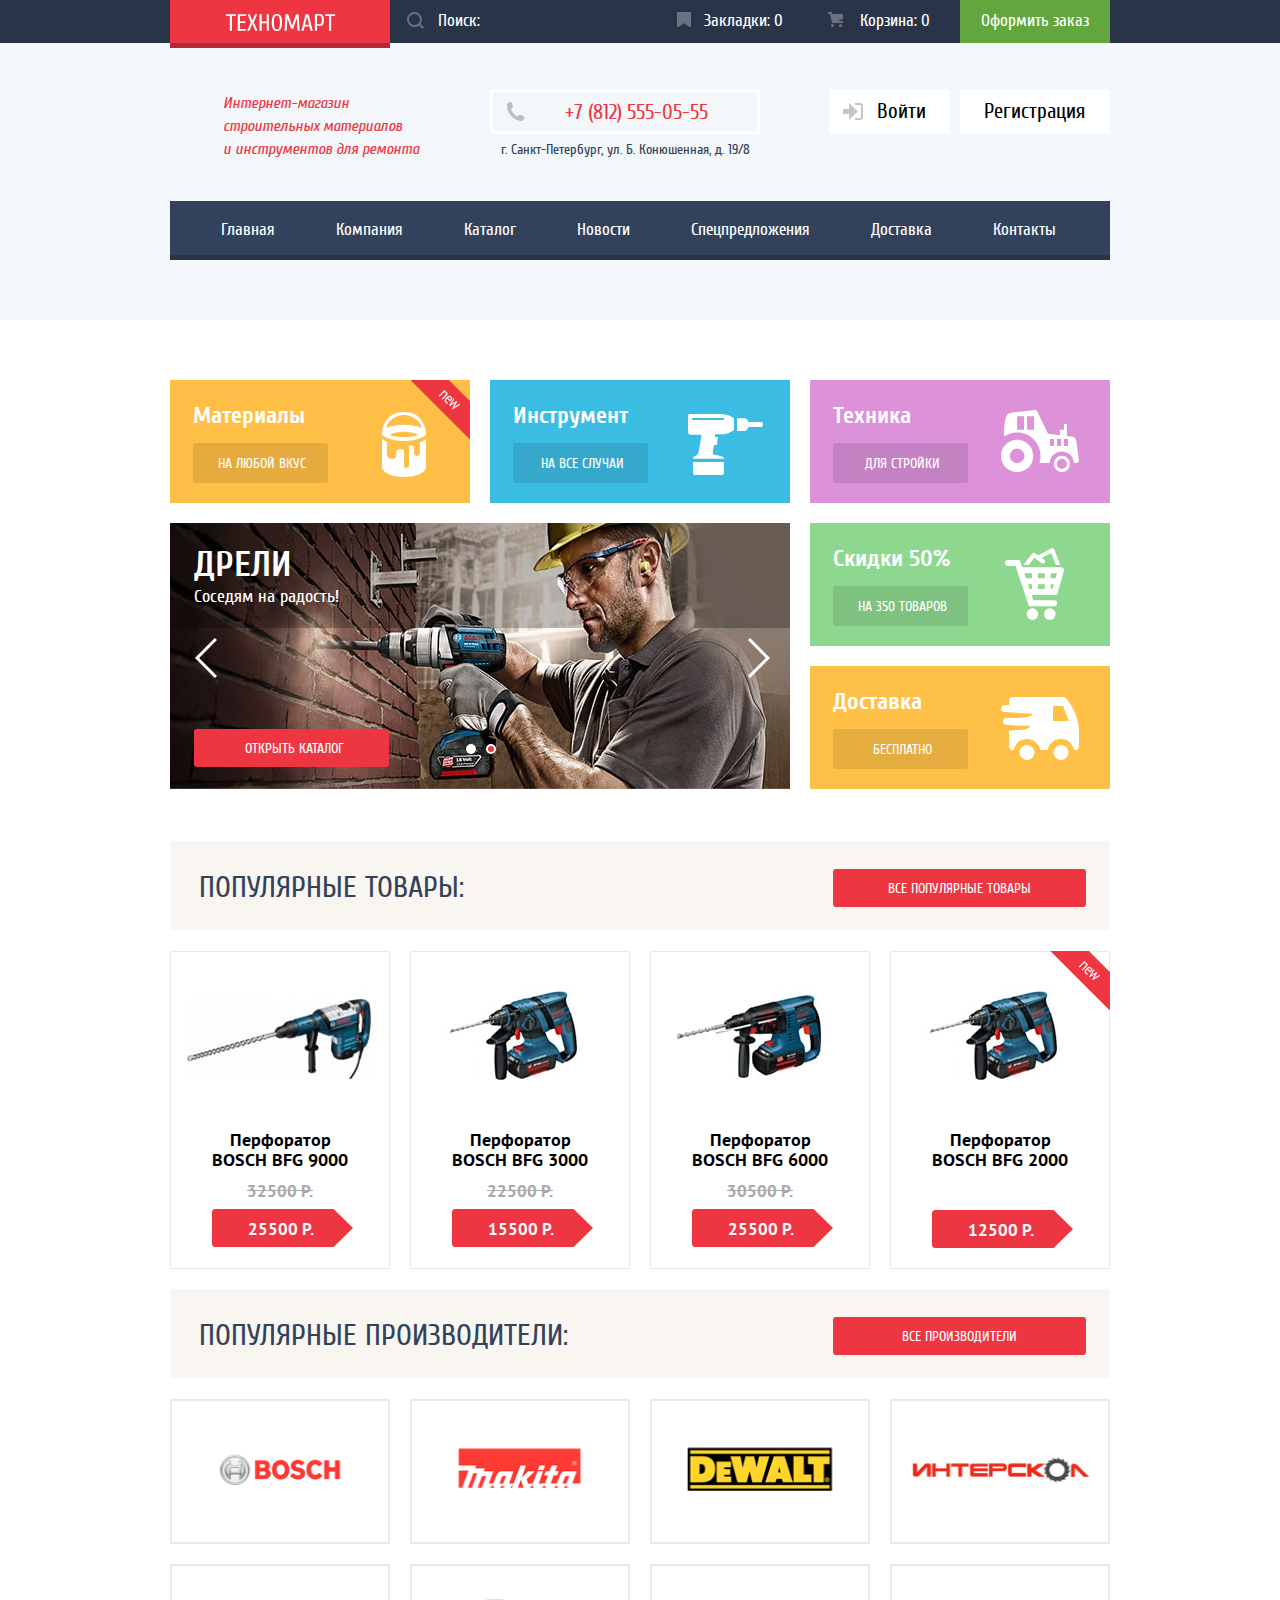
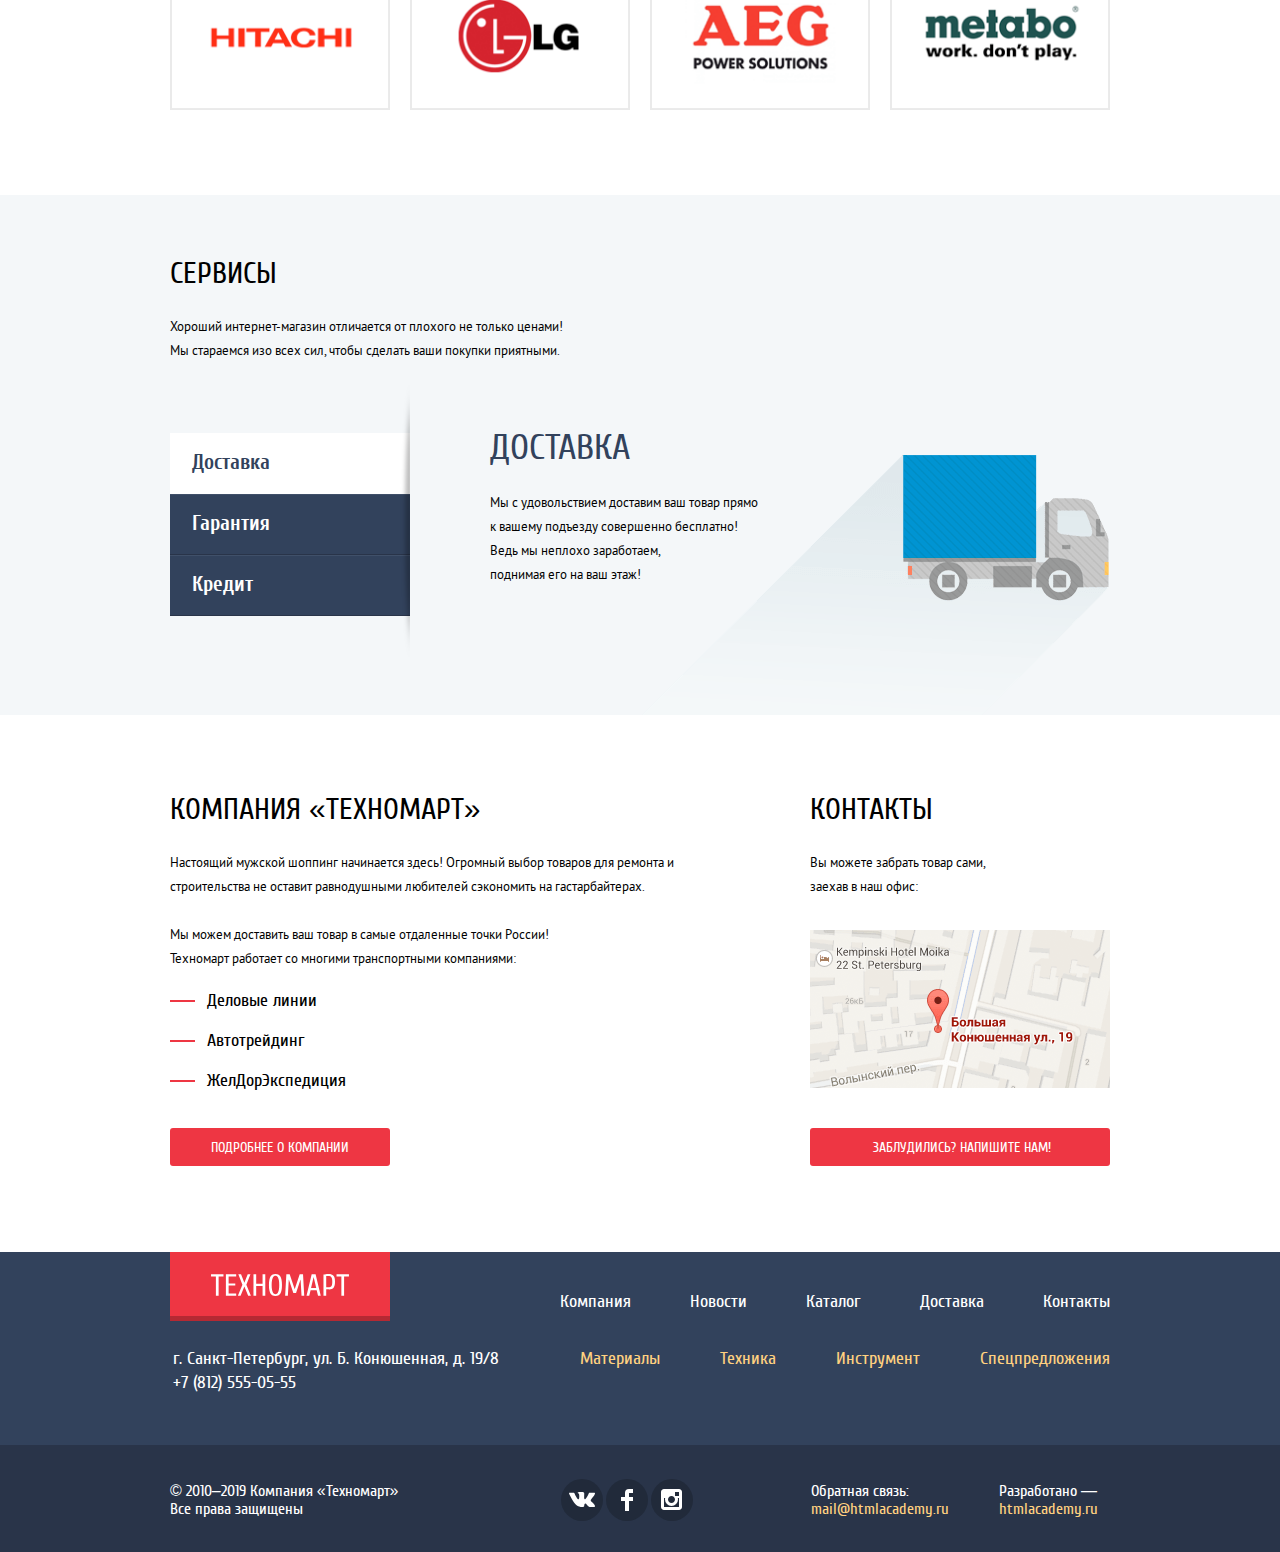
==== commit 0d9354a6: "Оформление контента, js" ====
--- a/index.html
+++ b/index.html
@@ -37,7 +37,7 @@
                         </p>
                         <p class="page-header__contacts">
                             <a class="page-header__phone" href="tel:+78125550555">+7 (812) 555-05-55</a>
-                            г. Санкт-Петербург, ул. Б. Конюшенная, д. 19/8
+                            <span class="page-header__address">г. Санкт-Петербург, ул. Б. Конюшенная, д. 19/8</span>
                         </p>
                         <div class="user-nav-list">
                             <a class="login-link" href="">
@@ -218,42 +218,42 @@
                     <ul class="card-list card-list--four-column">
                         <li class="card-list__item">
                             <a class="manufacturers" href="">
-                                <img src="img/bosch.png" width="126" height="37" alt="Bosch">
-                            </a>
-                        </li>
-                        <li class="card-list__item">
-                            <a class="manufacturers" href="">
-                                <img src="img/Makita.png" width="123" height="40" alt="Makita">
-                            </a>
-                        </li>
-                        <li class="card-list__item">
-                            <a class="manufacturers" href="">
-                                <img src="img/DeWALT.png" width="146" height="44" alt="DeWALT">
-                            </a>
-                        </li>
-                        <li class="card-list__item">
-                            <a class="manufacturers" href="">
-                                <img src="img/Interscol.png" width="200" height="27" alt="Интерскол">
-                            </a>
-                        </li>
-                        <li class="card-list__item">
-                            <a class="manufacturers" href="">
-                                <img src="img/Hitachi.png" width="169" height="31" alt="Hitachi">
-                            </a>
-                        </li>
-                        <li class="card-list__item">
-                            <a class="manufacturers" href="">
-                                <img src="img/LG.png" width="121" height="73" alt="LG">
-                            </a>
-                        </li>
-                        <li class="card-list__item">
-                            <a class="manufacturers" href="">
-                                <img src="img/AEG.png" width="151" height="96" alt="AEG power solutions">
-                            </a>
-                        </li>
-                        <li class="card-list__item">
-                            <a class="manufacturers" href="">
-                                <img src="img/Metabo.png" width="204" height="69" alt="metabo work. don't play.">
+                                <img src="img/bosch.png" width="220" height="145" alt="Bosch">
+                            </a>
+                        </li>
+                        <li class="card-list__item">
+                            <a class="manufacturers" href="">
+                                <img src="img/Makita.png" width="220" height="145" alt="Makita">
+                            </a>
+                        </li>
+                        <li class="card-list__item">
+                            <a class="manufacturers" href="">
+                                <img src="img/DeWALT.png" width="220" height="145" alt="DeWALT">
+                            </a>
+                        </li>
+                        <li class="card-list__item">
+                            <a class="manufacturers" href="">
+                                <img src="img/Interscol.png" width="220" height="145" alt="Интерскол">
+                            </a>
+                        </li>
+                        <li class="card-list__item">
+                            <a class="manufacturers" href="">
+                                <img src="img/Hitachi.png" width="220" height="145" alt="Hitachi">
+                            </a>
+                        </li>
+                        <li class="card-list__item">
+                            <a class="manufacturers" href="">
+                                <img src="img/LG.png" width="220" height="145" alt="LG">
+                            </a>
+                        </li>
+                        <li class="card-list__item">
+                            <a class="manufacturers" href="">
+                                <img src="img/AEG.png" width="220" height="145" alt="AEG power solutions">
+                            </a>
+                        </li>
+                        <li class="card-list__item">
+                            <a class="manufacturers" href="">
+                                <img src="img/Metabo.png" width="220" height="145" alt="metabo work. don't play.">
                             </a>
                         </li>
                     </ul>
@@ -341,7 +341,7 @@
                     <a class="map-link" href="">
                         <img src="img/in-map.png" alt="Офис Техномарт по адресу ул. Большая Конюшенная 19/8, Санкт-Петербург">
                     </a>
-                    <a class="button button--default" href="">Заблудились? Напишите нам!</a>
+                    <a class="button button--default feedback-button" href="">Заблудились? Напишите нам!</a>
                 </section>
             </div>
 
@@ -386,6 +386,7 @@
                     <ul class="page-footer__social">
                         <li>
                             <a class="social-button social-button--vk" href="">
+                                <span class="visually-hidden">Вконтакте</span>
                                 <svg xmlns="http://www.w3.org/2000/svg" width="26" height="15" viewBox="0 0 26 15">
                                     <path fill="#ffffff"
                                           d="M16.138 11.51c.956-.309 2.18 2.04 3.483 2.939.978.681 1.727.534 1.727.534l3.473-.05s1.815-.112.957-1.554c-.071-.12-.503-1.069-2.585-3.022-2.177-2.043-1.882-1.712.739-5.244 1.597-2.153 2.236-3.468 2.036-4.028-.192-.539-1.365-.399-1.365-.399L20.69.713c-.381.001-.704.119-.851.515-.003.004-.621 1.666-1.445 3.079-1.741 2.989-2.436 3.148-2.724 2.961-.661-.433-.494-1.737-.494-2.664 0-2.897.432-4.105-.846-4.417-.427-.104-.739-.172-1.828-.182-1.392-.021-2.574 0-3.244.329-.445.223-.786.712-.579.74.26.035.843.16 1.155.586.401.552.389 1.789.389 1.789s.229 3.411-.54 3.834c-.528.29-1.25-.302-2.803-3.016-.793-1.388-1.392-2.922-1.392-2.922s-.116-.285-.326-.441c-.25-.185-.6-.244-.6-.244L.848.684S.29.7.085.946c-.182.218-.015.668-.015.668s2.909 6.881 6.203 10.347c3.02 3.182 6.452 2.971 6.452 2.971h1.555s.469-.054.709-.312c.224-.24.214-.691.214-.691s-.031-2.109.935-2.419z"/>
@@ -394,6 +395,7 @@
                         </li>
                         <li>
                             <a class="social-button social-button--fb" href="">
+                                <span class="visually-hidden">Фейсбук</span>
                                 <svg xmlns="http://www.w3.org/2000/svg" width="12" height="22" viewBox="0 0 12 22">
                                     <path fill="#ffffff" d="M12 4V0H8a4 4 0 0 0-4 4v4H0v4h4v10h4V12h4V8H8V4h4z"/>
                                 </svg>
@@ -401,6 +403,7 @@
                         </li>
                         <li>
                             <a class="social-button social-button--in" href="">
+                                <span class="visually-hidden">Инстаграм</span>
                                 <svg xmlns="http://www.w3.org/2000/svg" width="21" height="21" viewBox="0 0 21 21">
                                     <path fill="#ffffff"
                                           d="M18 0H3C1.35 0 0 1.35 0 3v15c0 1.65 1.35 3 3 3h15c1.65 0 3-1.35 3-3V3c0-1.65-1.35-3-3-3zm-7.5 7c1.93 0 3.5 1.57 3.5 3.5S12.43 14 10.5 14 7 12.43 7 10.5 8.57 7 10.5 7zM18 18H3V9h1.181A6.504 6.504 0 0 0 4 10.5a6.5 6.5 0 1 0 13 0 6.45 6.45 0 0 0-.181-1.5H18v9zm0-11h-4V3h4v4z"/>
@@ -420,34 +423,57 @@
             </div>
         </footer>
 
-        <section class="modal modal--map" style="display: none">
+        <section class="modal modal--map">
             <h2 class="visually-hidden">Офис Техномарт на карте</h2>
             <div class="map">
                 <img src="img/in-big-map.png" alt="Офис Техномарт по адресу ул. Большая Конюшенная 19/8, Санкт-Петербург">
             </div>
-            <button class="modal-close" type="button">
+            <iframe class="map-iframe" src="https://yandex.ru/map-widget/v1/-/CKaNbWZX" width="940" height="446"
+                    allowfullscreen></iframe>
+            <button class="modal__close" type="button">
                 <span class="visually-hidden">Закрыть</span>
             </button>
         </section>
 
-        <section style="display: none">
-            <h2>Напишите нам</h2>
-            <form action="https://echo.htmlacademy.ru" method="post">
-                <div>
-                    <label for="username">Ваше имя:</label>
-                    <input type="text" name="username" id="username" placeholder="Имя Фамилия">
-                </div>
-                <div>
-                    <label for="email">Ваш e-mail:</label>
-                    <input type="email" name="email" id="email" placeholder="email@example.com">
-                </div>
-                <div>
-                    <label for="message">Текст письма:</label>
-                    <textarea name="message" id="message" placeholder="В свободной форме"></textarea>
-                </div>
-                <button type="submit">Отправить</button>
+        <section class="modal modal--default modal--feedback">
+            <h2 class="visually-hidden">Напишите нам</h2>
+            <form class="feedback-form" action="https://echo.htmlacademy.ru" method="post">
+                <div class="feedback-form__fields modal__content">
+                    <div class="feedback-form__field">
+                        <label for="name">Ваше имя:</label>
+                        <input type="text" name="name" id="name" placeholder="Имя Фамилия">
+                    </div>
+                    <div class="feedback-form__field">
+                        <label for="email">Ваш e-mail:</label>
+                        <input type="email" name="email" id="email" placeholder="email@example.com">
+                    </div>
+                    <div class="feedback-form__field feedback-form__field--full">
+                        <label for="message">Текст письма:</label>
+                        <textarea name="message" id="message" placeholder="В свободной форме"></textarea>
+                    </div>
+                </div>
+                <div class="modal__bottom">
+                    <button class="button button--default" type="submit">Отправить</button>
+                </div>
             </form>
-            <button type="button">Закрыть</button>
+            <button class="modal__close" type="button">
+                <span class="visually-hidden">Закрыть</span>
+            </button>
         </section>
+
+        <section class="modal modal--default modal--added-cart">
+            <div class="modal__content">
+                <h2 class="modal__title modal__title--notice">Товар добавлен в корзину!</h2>
+            </div>
+            <div class="modal__bottom">
+                <a class="button button--default" href="#">Оформить заказ</a>
+                <button class="button button--modal" type="button">Продолжить покупки</button>
+            </div>
+            <button class="modal__close" type="button">
+                <span class="visually-hidden">Закрыть</span>
+            </button>
+        </section>
+
+        <script src="js/script.js"></script>
     </body>
 </html>--- a/css/style.css
+++ b/css/style.css
@@ -71,7 +71,7 @@
 }
 
 img {
-    max-height: 100%;
+    max-width: 100%;
     height: auto;
 }
 
@@ -149,7 +149,7 @@
 
 .search-form__input {
     width: 100%;
-    padding: 10px 20px 13px 49px;
+    padding: 11px 20px 12px 48px;
 
     color: #ffffff;
 
@@ -173,7 +173,7 @@
 
 .search-form__icon {
     position: absolute;
-    top: 11px;
+    top: 12px;
     left: 17px;
 
     fill: #ffffff;
@@ -199,7 +199,7 @@
     display: inline-block;
     width: 150px;
     vertical-align: middle;
-    padding: 11px 17px;
+    padding: 12px 17px 10px;
 
     font-size: 17px;
     line-height: 18px;
@@ -207,12 +207,16 @@
     text-decoration: none;
 }
 
-.bookmark-link,
 .basket-link {
     position: relative;
     padding-left: 46px;
 }
 
+.bookmark-link {
+    position: relative;
+    padding-left: 44px;
+}
+
 .basket-link {
     padding-left: 50px;
 }
@@ -232,6 +236,10 @@
     background-position: 0 0;
 
     opacity: 0.3;
+}
+
+.bookmark-link::before {
+    left: 17px;
 }
 
 .bookmark-link::before {
@@ -287,7 +295,7 @@
 }
 
 .page-header__bottom {
-    padding-top: 49px;
+    padding-top: 46px;
     padding-bottom: 60px;
 
     background-color: #f4f7f9;
@@ -297,11 +305,12 @@
     display: flex;
     justify-content: space-between;
     flex-wrap: wrap;
-    padding-bottom: 36px;
+    padding-bottom: 39px;
 }
 
 .page-header__message {
     width: 250px;
+    padding-top: 3px;
     padding-left: 53px;
     margin: 0;
 
@@ -322,7 +331,6 @@
     font-size: 14px;
     line-height: 24px;
     color: #32425c;
-    text-align: center;
 }
 
 .page-header__phone {
@@ -330,7 +338,7 @@
     display: inline-block;
     width: 270px;
     vertical-align: middle;
-    padding: 10px 20px 8px 44px;
+    padding: 10px 20px 8px 43px;
     margin-bottom: 4px;
 
     font-size: 21px;
@@ -362,11 +370,16 @@
     color: #e9292a;
 }
 
+.page-header__address {
+    padding-left: 11px;
+}
+
 .user-nav-list {
     display: flex;
     justify-content: space-between;
     align-items: flex-start;
-    width: 280px;
+    flex-wrap: wrap;
+    width: 281px;
     padding: 0;
     margin: 0;
 
@@ -374,12 +387,12 @@
 }
 
 .authorized-user-nav {
-    width: 300px;
+    width: 299px;
 }
 
 .authorized-user-nav-list {
     display: flex;
-    margin-bottom: 4px;
+    margin-bottom: 5px;
 }
 
 .user-menu {
@@ -392,7 +405,7 @@
 }
 
 .user-menu li {
-    margin-right: 16px;
+    margin-right: 15px;
 
     color: #32425c;
 }
@@ -408,7 +421,7 @@
     position: relative;
 
     display: inline-block;
-    padding: 12px 23px;
+    padding: 12px 24px;
 
     font-size: 21px;
     line-height: 21px;
@@ -423,11 +436,15 @@
 .profile-link {
     display: inline-flex;
     align-items: center;
-    padding-left: 12px;
-}
-
-.profile-link {
-    padding-right: 27px;
+    padding-left: 14px;
+}
+
+.login-link {
+    min-width: 121px;
+}
+
+.reg-link {
+    min-width: 150px;
 }
 
 .logout-link {
@@ -502,8 +519,6 @@
 
 .page-nav {
     width: 100%;
-    padding-left: 20px;
-    padding-right: 20px;
 
     color: #ffffff;
 
@@ -513,6 +528,8 @@
 
 .page-nav__list {
     display: flex;
+    justify-content: center;
+    flex-wrap: wrap;
     margin: 0;
     padding: 0;
 
@@ -521,7 +538,7 @@
 
 .page-nav__item a {
     display: block;
-    padding: 21px 31px;
+    padding: 20px 32px 22px 29px;
 
     font-size: 17px;
     line-height: 17px;
@@ -601,7 +618,7 @@
 .section.section--promo-block {
     display: flex;
     justify-content: space-between;
-    padding-top: 59px;
+    padding-top: 60px;
     padding-bottom: 32px;
 }
 
@@ -681,13 +698,14 @@
 .promo-card.promo-card--materials {
     background-color: #ffbf47;
     background-image: url('../img/icon-1.svg');
-    background-position: 83% 50%;
+    background-position: 83% 56%;
 
 }
 
 .promo-card.promo-card--instrument {
     background-color: #3bbce3;
     background-image: url('../img/icon-2.svg');
+    background-position: 88% 55%;
 }
 
 .promo-card.promo-card--equipment {
@@ -704,6 +722,7 @@
 .promo-card.promo-card--delivery {
     background-color: #ffc047;
     background-image: url('../img/icon-5.svg');
+    background-position: 86% 53%;
 }
 
 .promo-card__title {
@@ -716,8 +735,8 @@
 
 .promo-card__link {
     display: inline-block;
-    width: 135px;
-    padding: 11px 20px;
+    min-width: 135px;
+    padding: 12px 20px 10px 23px;
 
     font-size: 14px;
     line-height: 18px;
@@ -753,7 +772,7 @@
 
 .catalog-slider__arrow {
     position: absolute;
-    top: 50%;
+    top: 51%;
 
     display: block;
     width: 22px;
@@ -770,13 +789,13 @@
 }
 
 .catalog-slider__arrow.catalog-slider__arrow--left {
-    left: 23px;
+    left: 25px;
 
     background-image: url('../img/icon-left.svg');
 }
 
 .catalog-slider__arrow.catalog-slider__arrow--right {
-    right: 23px;
+    right: 20px;
 
     background-image: url('../img/icon-right.svg');
 }
@@ -814,6 +833,12 @@
 }
 
 .background-card {
+    display: flex;
+    flex-direction: column;
+    align-items: flex-start;
+    min-height: 266px;
+    padding: 24px 24px 22px;
+
     font-size: 18px;
     line-height: 24px;
     color: #ffffff;
@@ -833,13 +858,8 @@
 
 .background-card .button {
     min-width: 195px;
-    margin-top: 100px;
-    margin-left: 23px;
-    margin-bottom: 21px;
-}
-
-.background-card__header {
-    padding: 23px;
+    padding: 11px 20px 9px 25px;
+    margin-top: auto;
 }
 
 .background-card__header p {
@@ -849,7 +869,7 @@
 
 .background-card__title {
     margin-top: 0;
-    margin-bottom: 0;
+    margin-bottom: 2px;
 
     font-size: 36px;
     line-height: 36px;
@@ -870,6 +890,8 @@
 
     border: 0;
     border-radius: 3px;
+
+    cursor: pointer;
 }
 
 .button.button--default {
@@ -889,8 +911,8 @@
 .section__header {
     display: flex;
     align-items: center;
-    padding: 26px 24px 25px 29px;
-    margin-bottom: 20px;
+    padding: 28px 24px 23px 29px;
+    margin-bottom: 21px;
 
     font-family: 'Cuprum', Arial, sans-serif;
 
@@ -903,7 +925,7 @@
 
 .section__title {
     margin-top: 0;
-    margin-bottom: 24px;
+    margin-bottom: 26px;
 
     font-family: 'Cuprum', Arial, sans-serif;
     font-size: 30px;
@@ -981,7 +1003,7 @@
 }
 
 .product-card__content {
-    padding: 9px 30px 20px;
+    padding: 8px 30px 20px;
 
     text-align: center;
 }
@@ -1021,7 +1043,8 @@
 .price.price--current {
     width: 141px;
     height: 38px;
-    padding: 8px 10px;
+    padding: 8px 10px 8px 7px;
+    margin-left: 5px;
 
     color: #ffffff;
     text-align: center;
@@ -1129,7 +1152,7 @@
 }
 
 .section.section--services {
-    padding-top: 68px;
+    padding-top: 64px;
 }
 
 .section.section--services .section__text {
@@ -1204,7 +1227,7 @@
 .services {
     width: 650px;
     min-height: 330px;
-    padding: 48px 244px 58px 30px;
+    padding: 45px 244px 58px 30px;
 
     background-color: #f4f7f9;
     background-position: 0 0;
@@ -1213,7 +1236,7 @@
 
 .services.services--delivery {
     background-image: url('../img/delivery.png');
-    background-position: 180px 70px;
+    background-position: 181px 70px;
 }
 
 .services.services--guarantee {
@@ -1228,7 +1251,7 @@
 
 .services__title {
     margin-top: 0;
-    margin-bottom: 22px;
+    margin-bottom: 25px;
 
     font-family: 'Cuprum', Arial, sans-serif;
     font-weight: normal;
@@ -1249,7 +1272,7 @@
 .index-column {
     display: flex;
     justify-content: space-between;
-    padding-top: 82px;
+    padding-top: 80px;
     padding-bottom: 86px;
 }
 
@@ -1288,12 +1311,12 @@
     content: '';
 
     position: relative;
-    top: -2px;
+    top: 0;
 
     display: inline-block;
     width: 25px;
     height: 2px;
-    margin-right: 10px;
+    margin-right: 12px;
     vertical-align: middle;
 
     background-color: #ee3643;
@@ -1309,6 +1332,7 @@
 
 .section.section--contacts .button {
     width: 100%;
+    padding: 11px 30px 9px 33px
 }
 
 .map-link {
@@ -1330,16 +1354,17 @@
 .page-footer__row {
     display: flex;
     justify-content: space-between;
-    margin-bottom: 32px;
+    margin-bottom: 31px;
 }
 
 .page-footer__top {
-    padding-bottom: 17px;
+    padding-bottom: 19px;
 
     background-color: #32425c;
 }
 
 .page-footer__contacts {
+    padding-left: 3px;
     margin-top: 0;
     margin-bottom: 0;
 }
@@ -1360,6 +1385,7 @@
     flex-wrap: wrap;
     padding: 0;
     margin: 0;
+    margin-bottom: 2px;
 
     font-size: 18px;
     line-height: 24px;
@@ -1368,11 +1394,16 @@
 }
 
 .page-footer__list li {
+    margin-left: 29px;
+    margin-right: 30px;
+}
+
+.page-footer__list.page-footer__list--wheat li {
     margin-left: 30px;
-    margin-right: 30px;
-}
-
-.page-footer__list li:last-child {
+}
+
+.page-footer__list li:last-child,
+.page-footer__list.page-footer__list--wheat li:last-child {
     margin-right: 0;
 }
 
@@ -1403,8 +1434,8 @@
 }
 
 .page-footer__bottom {
-    padding-top: 32px;
-    padding-bottom: 26px;
+    padding-top: 31px;
+    padding-bottom: 28px;
 
     background-color: #293449;
 }
@@ -1416,7 +1447,7 @@
 }
 
 .page-footer__copyright {
-    width: 330px;
+    width: 305px;
 }
 
 .page-footer__copyright,
@@ -1430,26 +1461,28 @@
 
 .page-footer__social {
     display: flex;
+    justify-content: center;
     flex-wrap: wrap;
+    flex-grow: 1;
     width: 140px;
     padding: 0;
-    margin-top: 0;
-    margin-right: 40px;
+    margin-top: 3px;
+    margin-right: 30px;
     margin-bottom: 0;
 
     list-style: none;
 }
 
 .page-footer__social li {
-    margin-right: 5px;
-    margin-bottom: 5px;
+    margin-right: 3px;
+    margin-bottom: 3px;
 }
 
 .social-button {
     display: flex;
     align-items: center;
     justify-content: center;
-    width: 41px;
+    width: 42px;
     height: 42px;
 
     color: #ffffff;
@@ -1465,11 +1498,12 @@
 }
 
 .page-footer__feedback {
-    width: 135px;
+    max-width: 158px;
+    margin-right: 30px;
 }
 
 .page-footer__developer {
-    width: 111px;
+    max-width: 111px;
 }
 
 .page-footer__feedback a,
@@ -1512,7 +1546,7 @@
 }
 
 .range__scale-bar {
-    width: 79%;
+    width: 78%;
     height: 2px;
 
     background: #00ca74;
@@ -1537,7 +1571,7 @@
 }
 
 .range__toggle.range__toggle--max {
-    left: 79%;
+    left: 78%;
 }
 
 .range__values {
@@ -1548,7 +1582,7 @@
 
 .range__values input {
     width: 95px;
-    padding: 9px 5px 11px 26px;
+    padding: 8px 10px 12px 15px;
 
     font-size: 17px;
     line-height: 18px;
@@ -1568,7 +1602,7 @@
 }
 
 .catalog-filter__title {
-    padding: 12px 19px 8px;
+    padding: 11px 19px 9px;
     margin-top: 0;
     margin-bottom: 12px;
 
@@ -1584,7 +1618,7 @@
     text-transform: uppercase;
 
     background-color: #f7f3ec;
-    border-radius: 1px;
+    border-radius: 3px;
 }
 
 .filter-form__fieldset {
@@ -1599,7 +1633,7 @@
 }
 
 .filter-form__fieldset:last-of-type {
-    margin-bottom: 79px;
+    margin-bottom: 78px;
 }
 
 .filter-form__fieldset:not(:first-of-type) legend {
@@ -1653,11 +1687,6 @@
     cursor: pointer;
 }
 
-.checkbox-label.checkbox-label--disabled {
-    opacity: 0.4;
-    pointer-events: none;
-}
-
 .checkbox-label input[type="checkbox"] + .checkbox-indicator {
     position: absolute;
     top: -1px;
@@ -1675,7 +1704,8 @@
     opacity: 0.8;
 }
 
-.checkbox-label:hover input[type="checkbox"] + .checkbox-indicator {
+.checkbox-label:hover input[type="checkbox"] + .checkbox-indicator,
+.checkbox-label input[type="checkbox"]:focus + .checkbox-indicator {
     opacity: 1;
 }
 
@@ -1683,17 +1713,18 @@
     background-image: url('../img/checkbox-on.svg');
 }
 
+.checkbox-label input[type="checkbox"]:disabled + .checkbox-indicator,
+.checkbox-label input[type="checkbox"]:disabled ~ .checkbox-text {
+    opacity: 0.4;
+    pointer-events: none;
+}
+
 .radio-label {
     position: relative;
 
     padding-left: 35px;
 
     cursor: pointer;
-}
-
-.radio-label.radio-label--disabled {
-    opacity: 0.4;
-    pointer-events: none;
 }
 
 .radio-label input[type="radio"] + .radio-indicator {
@@ -1713,12 +1744,19 @@
     opacity: 0.8;
 }
 
-.radio-label:hover input[type="radio"] + .radio-indicator {
+.radio-label:hover input[type="radio"] + .radio-indicator,
+.radio-label input[type="radio"]:focus + .radio-indicator {
     opacity: 1;
 }
 
 .radio-label input[type="radio"]:checked + .radio-indicator {
     background-image: url('../img/radio-on.svg');
+}
+
+.radio-label input[type="radio"]:disabled + .radio-indicator,
+.radio-label input[type="radio"]:disabled ~ .radio-text {
+    opacity: 0.4;
+    pointer-events: none;
 }
 
 .button.button--white {
@@ -1729,7 +1767,7 @@
 
     background-color: #ffffff;
     border: solid 1px #e5e5e5;
-    border-radius: 1px;
+    border-radius: 3px;
 }
 
 .button.button--white:hover {
@@ -1748,14 +1786,14 @@
 .catalog-sorter {
     display: flex;
     justify-content: space-between;
-    padding: 12px 17px 8px 20px;
+    padding: 11px 17px 9px 19px;
     margin-bottom: 20px;
 
     font-size: 13px;
     line-height: 18px;
 
     background-color: #f7f3ec;
-    border-radius: 1px;
+    border-radius: 3px;
 }
 
 .catalog-sorter__title {
@@ -1818,7 +1856,7 @@
 }
 
 .section.section--catalog .card-list {
-    margin-bottom: 30px;
+    margin-bottom: 32px;
 }
 
 .pagination {
@@ -1855,7 +1893,47 @@
 
 .section.section--default {
     padding-top: 65px;
-    padding-bottom: 57px;
+    padding-bottom: 55px;
+}
+
+@keyframes bounce {
+    0% {
+        transform: translate(-50%, calc(-50% - 2000px));
+    }
+
+    70% {
+        transform: translate(-50%, calc(-50% + 30px));
+    }
+
+    90% {
+        transform: translate(-50%, calc(-50% + 10px));
+    }
+
+    100% {
+        transform: translate(-50%, -50%);
+    }
+}
+
+@keyframes shake {
+    0%,
+    100% {
+        transform: translate(-50%, -50%);
+    }
+
+    10%,
+    30%,
+    50%,
+    70%,
+    90% {
+        transform: translate(calc(-50% - 10px), -50%);
+    }
+
+    20%,
+    40%,
+    60%,
+    80% {
+        transform: translate(calc(-50% + 10px), -50%);
+    }
 }
 
 .modal {
@@ -1863,14 +1941,198 @@
     top: 50%;
     left: 50%;
 
+    display: none;
+
     color: #000000;
 
     background-color: #ffffff;
-    box-shadow: 0 8px 16px rgba(0, 0, 0, .5);
+    box-shadow: 0px 20px 40px 0 rgba(0, 0, 0, 0.75);
 
     transform: translate(-50%, -50%);
 }
 
 .modal.modal--map {
     width: 940px;
-}
+    height: 446px;
+
+    box-shadow: 0 8px 16px rgba(0, 0, 0, .5);
+}
+
+.modal.modal--default {
+    width: 620px;
+
+    border-top: 7px solid #ee3643;
+}
+
+.modal--show {
+    display: block;
+
+    animation: bounce 0.6s;
+}
+
+.modal--error {
+    animation: shake 0.6s;
+}
+
+.modal__close {
+    position: absolute;
+    top: 9px;
+    right: 9px;
+
+    width: 21px;
+    height: 21px;
+
+    background-color: transparent;
+    background-image: url('../img/icon-close.svg');
+    background-position: 0 0;
+    background-repeat: no-repeat;
+    border: 0;
+
+    cursor: pointer;
+    z-index: 3;
+}
+
+.modal__content {
+    padding: 46px 79px 29px 81px;
+}
+
+.modal__title {
+    font-family: "Cuprum", Arial, sans-serif;
+    font-size: 30px;
+    font-weight: normal;
+    line-height: 1;
+}
+
+.modal__bottom {
+    padding: 37px 80px;
+
+    background-color: #f4f4f4;
+}
+
+.modal.modal--added-cart .modal__title {
+    position: relative;
+
+    margin-top: 20px;
+    margin-bottom: 38px;
+    padding-left: 98px;
+}
+
+.modal.modal--added-cart .modal__title::before {
+    content: "";
+
+    position: absolute;
+    top: -16px;
+    left: 0;
+
+    width: 66px;
+    height: 66px;
+
+    background-image: url("../img/icon-mark.svg");
+}
+
+.modal.modal--added-cart .modal__bottom {
+    display: flex;
+    flex-wrap: wrap;
+    align-items: center;
+    justify-content: space-between;
+}
+
+.modal.modal--added-cart .button {
+    min-width: 220px;
+}
+
+.button.button--modal {
+    color: #000000;
+    background-color: #ffffff;
+    border-radius: 3px;
+}
+
+.feedback-form__fields {
+    display: flex;
+    flex-wrap: wrap;
+    justify-content: space-between;
+}
+
+.feedback-form__field {
+    margin-top: 0;
+    margin-bottom: 20px;
+}
+
+.feedback-form__field.feedback-form__field--full {
+    width: 100%;
+}
+
+.feedback-form__field:last-of-type {
+    margin-bottom: 0;
+}
+
+.feedback-form__field label {
+    font-family: "Cuprum", Arial, sans-serif;
+    font-size: 18px;
+    line-height: 1;
+
+    margin-bottom: 10px;
+
+    display: block;
+}
+
+.feedback-form__field input,
+.feedback-form__field textarea {
+    font-family: "PT Sans", Arial, sans-serif;
+    font-size: 13px;
+    font-weight: normal;
+    line-height: 1.85;
+    color: #999999;
+
+    border: solid 2px #d7dcde;
+    background-color: #ffffff;
+
+    padding: 5px 13px;
+}
+
+.feedback-form___field input:hover,
+.feedback-form__field textarea:hover {
+    border: solid 2px #b5b5b5;
+    background-color: #ffffff;
+}
+
+.feedback-form__field input:focus,
+.feedback-form__field textarea:focus {
+    border: solid 2px #ee3643;
+    background-color: #ffffff;
+    outline: none;
+}
+
+.feedback-form__field input {
+    width: 220px;
+}
+
+.feedback-form__field textarea {
+    width: 100%;
+    min-height: 114px;
+}
+
+.feedback-form .button {
+    width: 100%;
+}
+
+.map {
+    position: absolute;
+    top: 0;
+    bottom: 0;
+    left: 0;
+    right: 0;
+    z-index: 1;
+}
+
+.map img {
+    display: block;
+}
+
+.map-iframe {
+    position: relative;
+
+    border: 0;
+
+    z-index: 2;
+}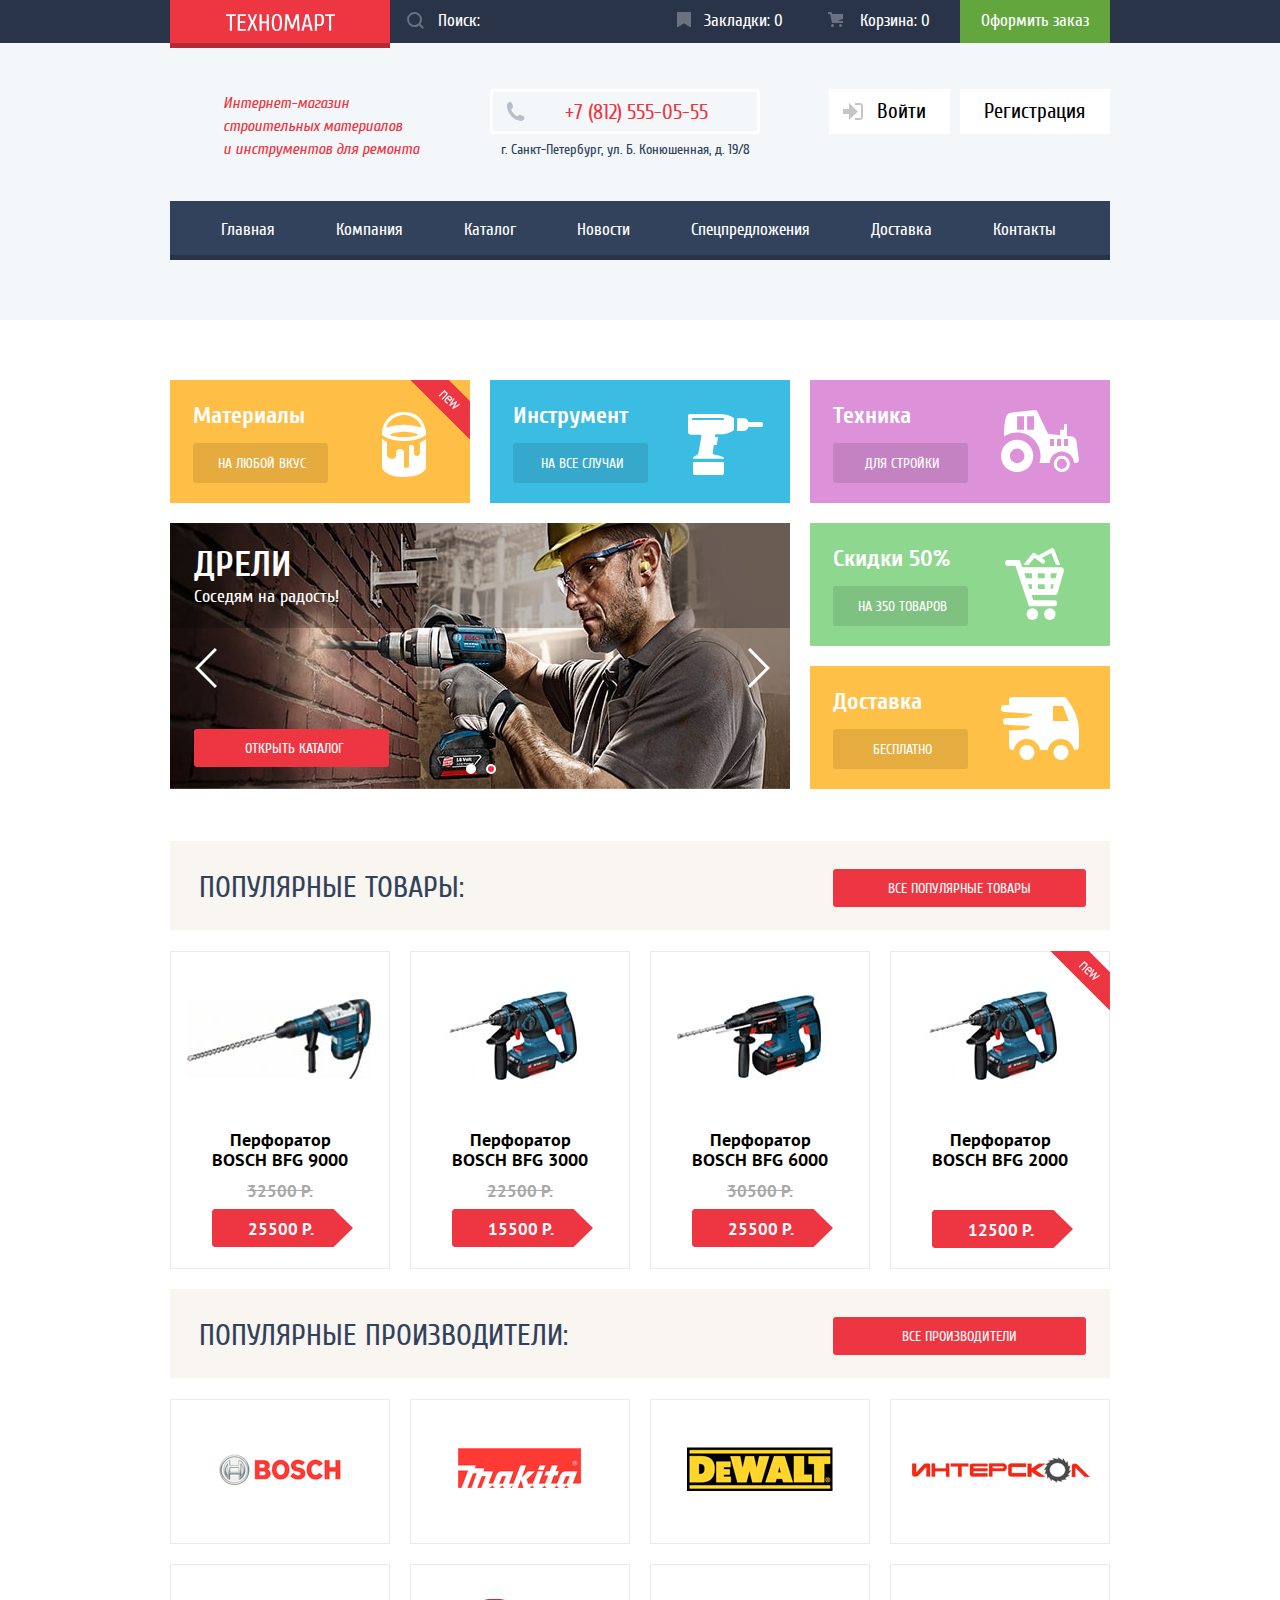
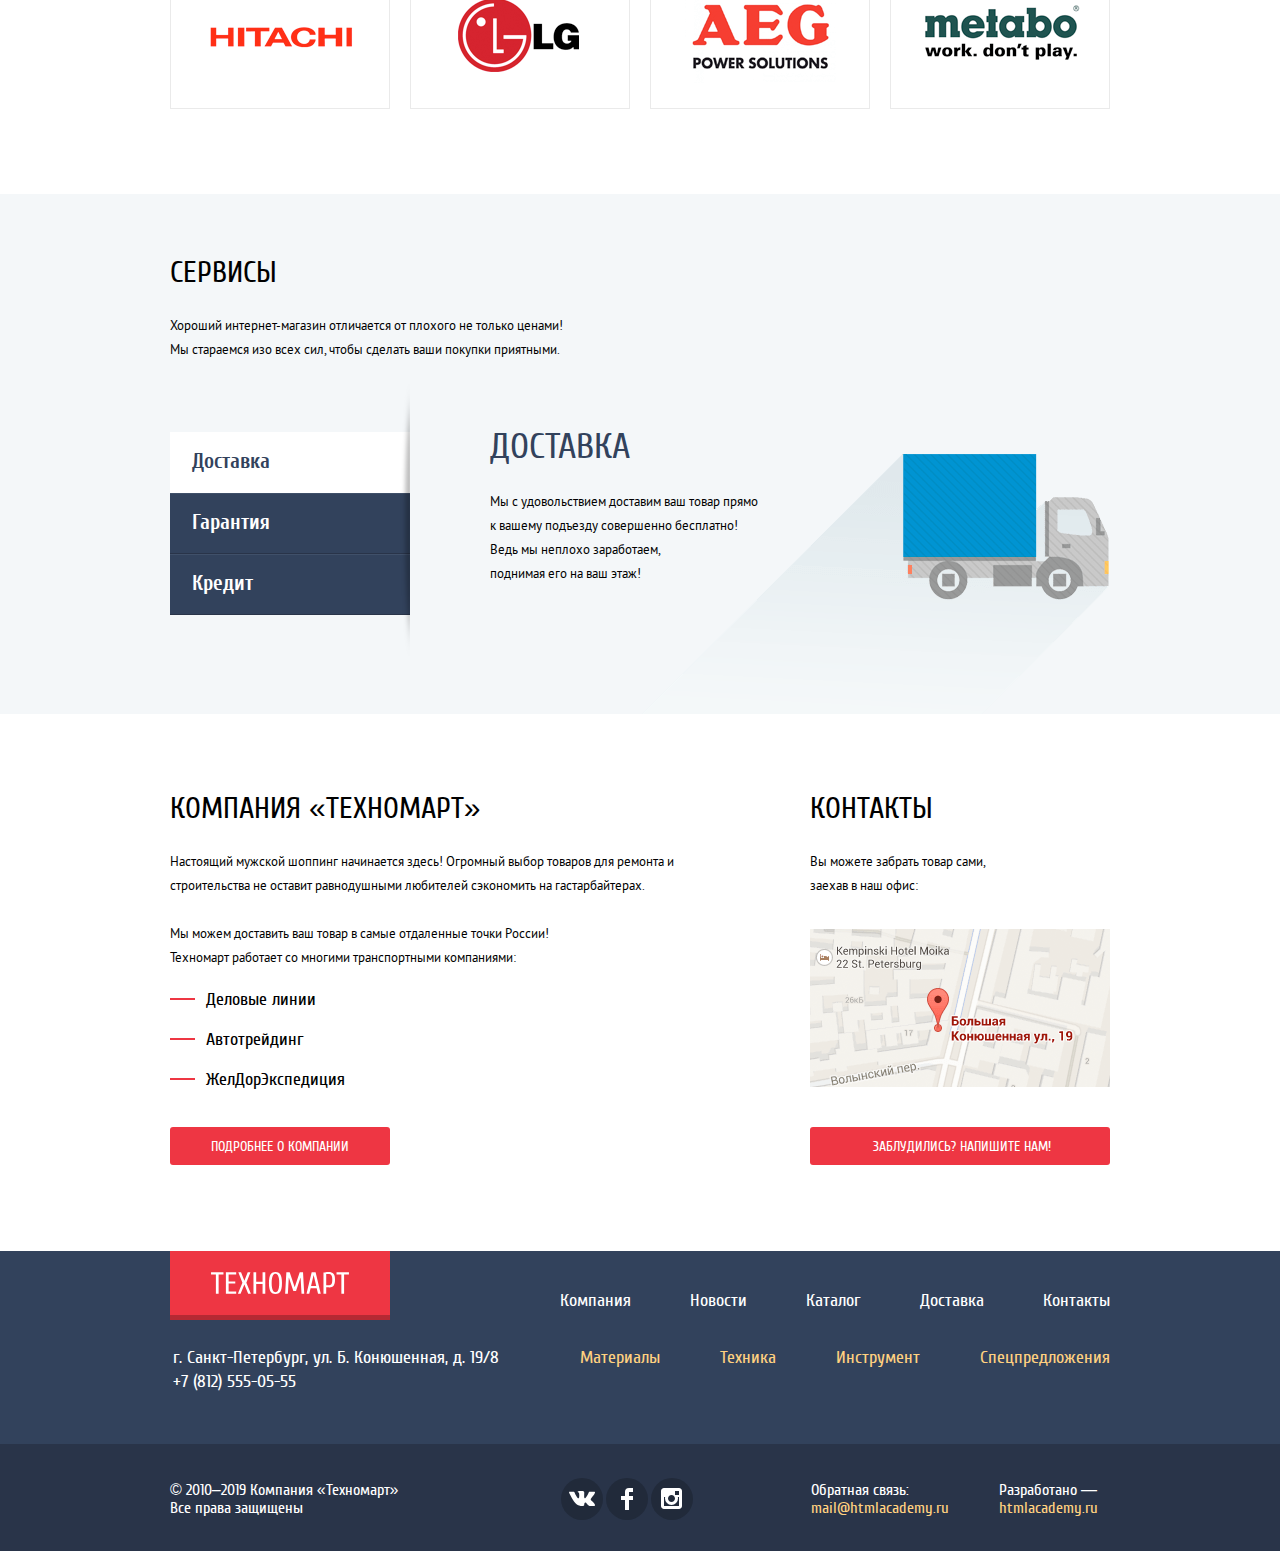
==== commit 5d02e7aa: "Интерактивные элементы." ====
--- a/index.html
+++ b/index.html
@@ -4,20 +4,23 @@
         <meta charset="utf-8">
         <title>Интернет-магазин строительных материалов и инструментов для ремонта Техномарт</title>
         <link href="css/normalize.css" rel="stylesheet">
-        <link href="css/style.css" rel="stylesheet">
+        <link href="css/style.min.css" rel="stylesheet">
     </head>
     <body>
         <header class="page-header">
             <div class="page-header__top">
                 <div class="container">
                     <a class="logo">
-                        <img src="img/logo-technomart.svg" width="109" height="19" alt="Логотип интернет-магазина «Техномарт»">
+                        <img src="img/logo-technomart.svg" width="109" height="19"
+                            alt="Логотип интернет-магазина «Техномарт»">
                     </a>
                     <form class="search-form" action="https://echo.htmlacademy.ru" method="get">
-                        <input class="search-form__input" type="search" name="search" id="search" placeholder="Поиск:" value="">
-                        <svg class="search-form__icon" xmlns="http://www.w3.org/2000/svg" fill="#ffffff" width="17" height="17"
-                             viewBox="0 0 17 17">
-                            <path d="M17 15.586l-3.542-3.542A7.465 7.465 0 0 0 15 7.5 7.5 7.5 0 1 0 7.5 15c1.71 0 3.282-.579 4.544-1.542L15.586 17 17 15.586zM2 7.5C2 4.467 4.467 2 7.5 2 10.532 2 13 4.467 13 7.5c0 3.032-2.468 5.5-5.5 5.5A5.506 5.506 0 0 1 2 7.5z"/>
+                        <input class="search-form__input" type="search" name="search" id="search" placeholder="Поиск:"
+                            value="">
+                        <svg class="search-form__icon" xmlns="http://www.w3.org/2000/svg" fill="#ffffff" width="17"
+                            height="17" viewBox="0 0 17 17">
+                            <path
+                                d="M17 15.586l-3.542-3.542A7.465 7.465 0 0 0 15 7.5 7.5 7.5 0 1 0 7.5 15c1.71 0 3.282-.579 4.544-1.542L15.586 17 17 15.586zM2 7.5C2 4.467 4.467 2 7.5 2 10.532 2 13 4.467 13 7.5c0 3.032-2.468 5.5-5.5 5.5A5.506 5.506 0 0 1 2 7.5z" />
                         </svg>
                         <button class="visually-hidden" type="submit">Найти</button>
                     </form>
@@ -42,9 +45,10 @@
                         <div class="user-nav-list">
                             <a class="login-link" href="">
                                 <svg fill="#c5c5c5" xmlns="http://www.w3.org/2000/svg" width="20" height="17"
-                                     viewBox="0 0 20 17">
-                                    <path d="M14.875 8.5L6 0v6H0v5h6v6z"/>
-                                    <path d="M16.986 15.01h-5.027V17h5.027c2.178 0 3.004-1.81 3.029-3.026V3.028C19.99 1.811 19.164 0 16.986 0h-5.027v1.99h5.027c.839 0 .992.681 1.01 1.057v10.904c-.017.376-.171 1.059-1.01 1.059z"/>
+                                    viewBox="0 0 20 17">
+                                    <path d="M14.875 8.5L6 0v6H0v5h6v6z" />
+                                    <path
+                                        d="M16.986 15.01h-5.027V17h5.027c2.178 0 3.004-1.81 3.029-3.026V3.028C19.99 1.811 19.164 0 16.986 0h-5.027v1.99h5.027c.839 0 .992.681 1.01 1.057v10.904c-.017.376-.171 1.059-1.01 1.059z" />
                                 </svg>
                                 Войти
                             </a>
@@ -72,21 +76,24 @@
             <div class="container">
                 <section class="section section--promo-block">
                     <h2 class="visually-hidden">Промо-блок</h2>
-                    <div class="section__col">
-                        <ul class="card-list card-list--two-column">
-                            <li class="card-list__item promo-card promo-card--materials promo-card--new">
-                                <h3 class="promo-card__title">Материалы</h3>
-                                <a class="promo-card__link" href="">На любой вкус</a>
-                            </li>
-                            <li class="card-list__item promo-card promo-card--instrument">
-                                <h3 class="promo-card__title">Инструмент</h3>
-                                <a class="promo-card__link" href="">На все случаи</a>
-                            </li>
-                        </ul>
+                    <ul class="card-list card-list--three-column">
+                        <li class="card-list__item promo-card promo-card--materials promo-card--new">
+                            <h3 class="promo-card__title">Материалы</h3>
+                            <a class="promo-card__link" href="">На любой вкус</a>
+                        </li>
+                        <li class="card-list__item promo-card promo-card--instrument">
+                            <h3 class="promo-card__title">Инструмент</h3>
+                            <a class="promo-card__link" href="">На все случаи</a>
+                        </li>
+                        <li class="card-list__item promo-card promo-card--equipment">
+                            <h3 class="promo-card__title">Техника</h3>
+                            <a class="promo-card__link" href="">Для стройки</a>
+                        </li>
+                    </ul>
+                    <div class="section__row">
                         <div class="catalog-slider">
                             <ul class="catalog-slider__container">
-                                <li class="catalog-slider__item background-card background-card--perforator"
-                                    style="display: none">
+                                <li class="catalog-slider__item background-card background-card--perforator">
                                     <div class="background-card__header">
                                         <h3 class="background-card__title">Перфораторы</h3>
                                         <p>
@@ -96,7 +103,8 @@
                                     <a class="button button--default" href="catalog.html">Открыть
                                         каталог</a>
                                 </li>
-                                <li class="catalog-slider__item catalog-slider__item--active background-card background-card--drill">
+                                <li
+                                    class="catalog-slider__item catalog-slider__item--active background-card background-card--drill">
                                     <div class="background-card__header">
                                         <h3 class="background-card__title">Дрели</h3>
                                         <p>
@@ -117,25 +125,21 @@
                                 </li>
                                 <li>
                                     <button class="catalog-slider__nav-btn catalog-slider__nav-btn--active"
-                                            type="button"></button>
+                                        type="button"></button>
                                 </li>
                             </ul>
                         </div>
-                    </div>
-                    <ul class="card-list card-list--vertical">
-                        <li class="card-list__item promo-card promo-card--equipment">
-                            <h3 class="promo-card__title">Техника</h3>
-                            <a class="promo-card__link" href="">Для стройки</a>
-                        </li>
-                        <li class="card-list__item promo-card promo-card--offers">
-                            <h3 class="promo-card__title">Скидки 50%</h3>
-                            <a class="promo-card__link" href="">На 350 товаров</a>
-                        </li>
-                        <li class="card-list__item promo-card promo-card--delivery">
-                            <h3 class="promo-card__title">Доставка</h3>
-                            <a class="promo-card__link" href="">Бесплатно</a>
-                        </li>
-                    </ul>
+                        <ul class="card-list card-list--vertical">
+                            <li class="card-list__item promo-card promo-card--offers">
+                                <h3 class="promo-card__title">Скидки 50%</h3>
+                                <a class="promo-card__link" href="">На 350 товаров</a>
+                            </li>
+                            <li class="card-list__item promo-card promo-card--delivery">
+                                <h3 class="promo-card__title">Доставка</h3>
+                                <a class="promo-card__link" href="">Бесплатно</a>
+                            </li>
+                        </ul>
+                    </div>
                 </section>
 
                 <section class="section">
@@ -147,7 +151,8 @@
                         <li class="card-list__item">
                             <article class="product-card">
                                 <div class="product-card__image">
-                                    <img src="img/Perforator_1.jpg" width="218" height="170" alt="Перфоратор BOSCH BFG 9000">
+                                    <img src="img/Perforator_1.jpg" width="218" height="170"
+                                        alt="Перфоратор BOSCH BFG 9000">
                                 </div>
                                 <div class="product-card__order">
                                     <a class="button button--buy" href="#">Купить</a>
@@ -163,7 +168,8 @@
                         <li class="card-list__item">
                             <article class="product-card">
                                 <div class="product-card__image">
-                                    <img src="img/Perforator_2.jpg" width="218" height="170" alt="Перфоратор BOSCH BFG 3000">
+                                    <img src="img/Perforator_2.jpg" width="218" height="170"
+                                        alt="Перфоратор BOSCH BFG 3000">
                                 </div>
                                 <div class="product-card__order">
                                     <a class="button button--buy" href="#">Купить</a>
@@ -179,7 +185,8 @@
                         <li class="card-list__item">
                             <article class="product-card">
                                 <div class="product-card__image">
-                                    <img src="img/Perforator_3.jpg" width="218" height="170" alt="Перфоратор BOSCH BFG 6000">
+                                    <img src="img/Perforator_3.jpg" width="218" height="170"
+                                        alt="Перфоратор BOSCH BFG 6000">
                                 </div>
                                 <div class="product-card__order">
                                     <a class="button button--buy" href="#">Купить</a>
@@ -195,7 +202,8 @@
                         <li class="card-list__item">
                             <article class="product-card product-card--new product-card--no-discount">
                                 <div class="product-card__image">
-                                    <img src="img/Perforator_4.jpg" width="218" height="170" alt="Перфоратор BOSCH BFG 2000">
+                                    <img src="img/Perforator_4.jpg" width="218" height="170"
+                                        alt="Перфоратор BOSCH BFG 2000">
                                 </div>
                                 <div class="product-card__order">
                                     <a class="button button--buy" href="#">Купить</a>
@@ -280,7 +288,7 @@
                             </li>
                         </ul>
                         <ul class="services-slider__container">
-                            <li class="services-slider__item services services--delivery">
+                            <li class="services-slider__item services-slider__item--active services services--delivery">
                                 <h3 class="services__title">Доставка</h3>
                                 <p class="services__text">
                                     Мы с удовольствием доставим ваш товар прямо<br>
@@ -289,7 +297,7 @@
                                     поднимая его на ваш этаж!
                                 </p>
                             </li>
-                            <li class="services-slider__item services services--guarantee" style="display: none">
+                            <li class="services-slider__item services services--guarantee">
                                 <h3 class="services__title">Гарантия</h3>
                                 <p class="services__text">
                                     Если купленный у нас товар поломается или заискрит,<br>
@@ -299,7 +307,7 @@
                                     Дом уж восстановите как-нибудь сами.
                                 </p>
                             </li>
-                            <li class="services-slider__item services services--credit" style="display: none">
+                            <li class="services-slider__item services services--credit">
                                 <h3 class="services__title">Кредит</h3>
                                 <p class="services__text">
                                     Залезть в долговую яму стало проще!<br>
@@ -339,7 +347,8 @@
                         заехав в наш офис:
                     </p>
                     <a class="map-link" href="">
-                        <img src="img/in-map.png" alt="Офис Техномарт по адресу ул. Большая Конюшенная 19/8, Санкт-Петербург">
+                        <img src="img/in-map.png"
+                            alt="Офис Техномарт по адресу ул. Большая Конюшенная 19/8, Санкт-Петербург">
                     </a>
                     <a class="button button--default feedback-button" href="">Заблудились? Напишите нам!</a>
                 </section>
@@ -353,7 +362,7 @@
                     <div class="page-footer__row">
                         <a class="logo page-footer__logo">
                             <img src="img/logo-technomart.svg" width="138" height="23"
-                                 alt="Логотип интернет-магазина «Техномарт»">
+                                alt="Логотип интернет-магазина «Техномарт»">
                         </a>
                         <ul class="page-footer__list page-footer__list--top">
                             <li><a href="">Компания</a></li>
@@ -389,7 +398,7 @@
                                 <span class="visually-hidden">Вконтакте</span>
                                 <svg xmlns="http://www.w3.org/2000/svg" width="26" height="15" viewBox="0 0 26 15">
                                     <path fill="#ffffff"
-                                          d="M16.138 11.51c.956-.309 2.18 2.04 3.483 2.939.978.681 1.727.534 1.727.534l3.473-.05s1.815-.112.957-1.554c-.071-.12-.503-1.069-2.585-3.022-2.177-2.043-1.882-1.712.739-5.244 1.597-2.153 2.236-3.468 2.036-4.028-.192-.539-1.365-.399-1.365-.399L20.69.713c-.381.001-.704.119-.851.515-.003.004-.621 1.666-1.445 3.079-1.741 2.989-2.436 3.148-2.724 2.961-.661-.433-.494-1.737-.494-2.664 0-2.897.432-4.105-.846-4.417-.427-.104-.739-.172-1.828-.182-1.392-.021-2.574 0-3.244.329-.445.223-.786.712-.579.74.26.035.843.16 1.155.586.401.552.389 1.789.389 1.789s.229 3.411-.54 3.834c-.528.29-1.25-.302-2.803-3.016-.793-1.388-1.392-2.922-1.392-2.922s-.116-.285-.326-.441c-.25-.185-.6-.244-.6-.244L.848.684S.29.7.085.946c-.182.218-.015.668-.015.668s2.909 6.881 6.203 10.347c3.02 3.182 6.452 2.971 6.452 2.971h1.555s.469-.054.709-.312c.224-.24.214-.691.214-.691s-.031-2.109.935-2.419z"/>
+                                        d="M16.138 11.51c.956-.309 2.18 2.04 3.483 2.939.978.681 1.727.534 1.727.534l3.473-.05s1.815-.112.957-1.554c-.071-.12-.503-1.069-2.585-3.022-2.177-2.043-1.882-1.712.739-5.244 1.597-2.153 2.236-3.468 2.036-4.028-.192-.539-1.365-.399-1.365-.399L20.69.713c-.381.001-.704.119-.851.515-.003.004-.621 1.666-1.445 3.079-1.741 2.989-2.436 3.148-2.724 2.961-.661-.433-.494-1.737-.494-2.664 0-2.897.432-4.105-.846-4.417-.427-.104-.739-.172-1.828-.182-1.392-.021-2.574 0-3.244.329-.445.223-.786.712-.579.74.26.035.843.16 1.155.586.401.552.389 1.789.389 1.789s.229 3.411-.54 3.834c-.528.29-1.25-.302-2.803-3.016-.793-1.388-1.392-2.922-1.392-2.922s-.116-.285-.326-.441c-.25-.185-.6-.244-.6-.244L.848.684S.29.7.085.946c-.182.218-.015.668-.015.668s2.909 6.881 6.203 10.347c3.02 3.182 6.452 2.971 6.452 2.971h1.555s.469-.054.709-.312c.224-.24.214-.691.214-.691s-.031-2.109.935-2.419z" />
                                 </svg>
                             </a>
                         </li>
@@ -397,7 +406,7 @@
                             <a class="social-button social-button--fb" href="">
                                 <span class="visually-hidden">Фейсбук</span>
                                 <svg xmlns="http://www.w3.org/2000/svg" width="12" height="22" viewBox="0 0 12 22">
-                                    <path fill="#ffffff" d="M12 4V0H8a4 4 0 0 0-4 4v4H0v4h4v10h4V12h4V8H8V4h4z"/>
+                                    <path fill="#ffffff" d="M12 4V0H8a4 4 0 0 0-4 4v4H0v4h4v10h4V12h4V8H8V4h4z" />
                                 </svg>
                             </a>
                         </li>
@@ -406,7 +415,7 @@
                                 <span class="visually-hidden">Инстаграм</span>
                                 <svg xmlns="http://www.w3.org/2000/svg" width="21" height="21" viewBox="0 0 21 21">
                                     <path fill="#ffffff"
-                                          d="M18 0H3C1.35 0 0 1.35 0 3v15c0 1.65 1.35 3 3 3h15c1.65 0 3-1.35 3-3V3c0-1.65-1.35-3-3-3zm-7.5 7c1.93 0 3.5 1.57 3.5 3.5S12.43 14 10.5 14 7 12.43 7 10.5 8.57 7 10.5 7zM18 18H3V9h1.181A6.504 6.504 0 0 0 4 10.5a6.5 6.5 0 1 0 13 0 6.45 6.45 0 0 0-.181-1.5H18v9zm0-11h-4V3h4v4z"/>
+                                        d="M18 0H3C1.35 0 0 1.35 0 3v15c0 1.65 1.35 3 3 3h15c1.65 0 3-1.35 3-3V3c0-1.65-1.35-3-3-3zm-7.5 7c1.93 0 3.5 1.57 3.5 3.5S12.43 14 10.5 14 7 12.43 7 10.5 8.57 7 10.5 7zM18 18H3V9h1.181A6.504 6.504 0 0 0 4 10.5a6.5 6.5 0 1 0 13 0 6.45 6.45 0 0 0-.181-1.5H18v9zm0-11h-4V3h4v4z" />
                                 </svg>
                             </a>
                         </li>
@@ -429,7 +438,7 @@
                 <img src="img/in-big-map.png" alt="Офис Техномарт по адресу ул. Большая Конюшенная 19/8, Санкт-Петербург">
             </div>
             <iframe class="map-iframe" src="https://yandex.ru/map-widget/v1/-/CKaNbWZX" width="940" height="446"
-                    allowfullscreen></iframe>
+                allowfullscreen></iframe>
             <button class="modal__close" type="button">
                 <span class="visually-hidden">Закрыть</span>
             </button>
@@ -474,6 +483,6 @@
             </button>
         </section>
 
-        <script src="js/script.js"></script>
+        <script src="js/script.min.js"></script>
     </body>
 </html>--- a/css/style.min.css
+++ b/css/style.min.css
@@ -0,0 +1 @@
+@font-face{font-family:'PT Sans';font-weight:400;font-style:normal;font-display:swap;src:url(../fonts/ptsans/ptsans.woff2) format('woff2'),url(../fonts/ptsans/ptsans.woff) format('woff')}@font-face{font-family:'PT Sans';font-weight:700;font-style:normal;font-display:swap;src:url(../fonts/ptsans/ptsansbold.woff2) format('woff2'),url(../fonts/ptsans/ptsansbold.woff) format('woff')}@font-face{font-family:Cuprum;font-weight:400;font-style:normal;font-display:swap;src:url(../fonts/cuprum/cuprum.woff2) format('woff2'),url(../fonts/cuprum/cuprum.woff) format('woff')}@font-face{font-family:Cuprum;font-weight:700;font-style:normal;font-display:swap;src:url(../fonts/cuprum/cuprumbold.woff2) format('woff2'),url(../fonts/cuprum/cuprumbold.woff) format('woff')}@font-face{font-family:Cuprum;font-weight:400;font-style:italic;font-display:swap;src:url(../fonts/cuprum/cuprumitalic.woff2) format('woff2'),url(../fonts/cuprum/cuprumitalic.woff) format('woff')}@font-face{font-family:Cuprum;font-weight:700;font-style:italic;font-display:swap;src:url(../fonts/cuprum/cuprumbolditalic.woff2) format('woff2'),url(../fonts/cuprum/cuprumbolditalic.woff) format('woff')}html{min-width:960px;box-sizing:border-box}*,::after,::before{box-sizing:inherit}body{font-family:'PT Sans',Arial,sans-serif;font-size:13px;line-height:24px;font-weight:400;color:#000;background-color:#fff}img{max-width:100%;height:auto}.container{width:960px;padding-left:10px;padding-right:10px;margin-left:auto;margin-right:auto}.visually-hidden:not(:focus):not(:active),input[type=checkbox].visually-hidden,input[type=radio].visually-hidden{position:absolute;width:1px;height:1px;margin:-1px;border:0;padding:0;white-space:nowrap;clip-path:inset(100%);clip:rect(0 0 0 0);overflow:hidden}.page-header{font-family:Cuprum,Arial,sans-serif}.page-header__top{color:#fff;background-color:#293449}.page-header__top .container{display:flex}.logo{display:inline-block;width:220px;vertical-align:middle;padding:10px 20px 8px;text-decoration:none;text-align:center;background-color:#ee3643;box-shadow:0 5px 0 0 #b52933}.logo:hover{background-color:#ca2c37}.logo:active{background-color:#ba2732}.logo img{display:inline-block;vertical-align:middle}.logo.page-footer__logo{padding:20px}.search-form{position:relative;width:270px;font-size:17px;line-height:18px}.search-form__input{width:100%;padding:11px 20px 12px 48px;color:#fff;background-color:#293449;border:0}.search-form__input:hover{background-color:#212a3a}.search-form__input:focus{color:#000;background-color:#fff}.search-form__input::placeholder{color:#fff}.search-form__icon{position:absolute;top:12px;left:17px;fill:#fff;opacity:.3}.search-form__input:hover~.search-form__icon{opacity:1}.search-form__input:focus~.search-form__icon{fill:#ee3643;opacity:1}.page-header__product-toolbar{display:flex}.basket-link,.bookmark-link,.order-link{display:inline-block;width:150px;vertical-align:middle;padding:12px 17px 10px;font-size:17px;line-height:18px;color:#fff;text-decoration:none}.basket-link{position:relative;padding-left:46px}.bookmark-link{position:relative;padding-left:44px}.basket-link{padding-left:50px}.basket-link::before,.bookmark-link::before{content:'';position:absolute;top:12px;left:18px;width:15px;height:15px;background-repeat:no-repeat;background-position:0 0;opacity:.3}.bookmark-link::before{left:17px}.bookmark-link::before{background-image:url(../img/icon-bookmark.svg)}.basket-link::before{background-image:url(../img/icon-cart.svg)}.basket-link.basket-link--filled{background-color:#ee3643}.basket-link.basket-link--filled:hover,.basket-link:hover,.bookmark-link:hover{background-color:#212a3a}.basket-link:hover::before,.bookmark-link:hover::before{opacity:1}.basket-link.basket-link--filled:active,.basket-link:active,.bookmark-link:active{color:rgba(255,255,255,.6);background-color:#161d29}.basket-link:active::before,.bookmark-link:active::before{opacity:.5}.order-link{text-align:center;background-color:#63a63e}.order-link:hover{background-color:#5fbb2d}.order-link:active{color:rgba(255,255,255,.5);background-color:#518534}.page-header__bottom{padding-top:46px;padding-bottom:60px;background-color:#f4f7f9}.page-header__row{display:flex;justify-content:space-between;flex-wrap:wrap;padding-bottom:39px}.page-header__message{width:250px;padding-top:3px;padding-left:53px;margin:0;font-style:italic;font-size:16px;line-height:23px;color:#ee3643}.page-header__message.page-header__message--inner{width:270px}.page-header__contacts{width:270px;margin:0;font-size:14px;line-height:24px;color:#32425c}.page-header__phone{position:relative;display:inline-block;width:270px;vertical-align:middle;padding:10px 20px 8px 43px;margin-bottom:4px;font-size:21px;line-height:21px;color:#ee3643;text-decoration:none;text-align:center;border:solid 3px #fff;border-radius:3px}.page-header__phone::before{content:'';position:absolute;top:10px;left:13px;width:19px;height:19px;background-image:url(../img/icon-phone.svg);background-repeat:no-repeat;background-position:0 0}.page-header__phone.page-header__phone--bright{color:#e9292a}.page-header__address{padding-left:11px}.user-nav-list{display:flex;justify-content:space-between;align-items:flex-start;flex-wrap:wrap;width:281px;padding:0;margin:0;list-style:none}.authorized-user-nav{width:299px}.authorized-user-nav-list{display:flex;margin-bottom:5px}.user-menu{display:flex;flex-wrap:wrap;padding:0 18px;margin:0;list-style-position:inside}.user-menu li{margin-right:15px;color:#32425c}.user-menu li:first-child{list-style:none}.login-link,.logout-link,.profile-link,.reg-link{position:relative;display:inline-block;padding:12px 24px;font-size:21px;line-height:21px;color:#000;text-transform:none;text-decoration:none;background-color:#fff}.login-link,.profile-link{display:inline-flex;align-items:center;padding-left:14px}.login-link{min-width:121px}.reg-link{min-width:150px}.logout-link{padding:12px 10px}.login-link:hover,.reg-link:hover{color:#ee3643}.login-link:active,.profile-link:active,.reg-link:active{color:rgba(0,0,0,.3)}.login-link svg,.profile-link svg{display:inline-block;vertical-align:inherit;margin-right:14px;fill:#c5c5c5}.logout-link svg{fill:#c5c5c5}.login-link:hover svg,.logout-link:hover svg,.profile-link:hover svg,.reg-link:hover svg{fill:#32425c}.login-link:active svg,.logout-link:active svg,.profile-link:active svg,.reg-link:active svg{fill:#c5c5c5}.home-link{display:inline-block;width:14px;height:12px;background-image:url(../img/icon-home.svg);background-repeat:no-repeat;background-position:0 0}.link{font-size:16px;line-height:18px;color:#32425c}.link:hover{color:#ee3643}.link:active{color:rgba(50,66,92,.3)}.link.link--underline{text-decoration:underline}.page-nav{width:100%;color:#fff;background-color:#32425c;box-shadow:inset 0 -5px 0 0 #293449}.page-nav__list{display:flex;justify-content:center;flex-wrap:wrap;margin:0;padding:0;list-style:none}.page-nav__item a{display:block;padding:20px 32px 22px 29px;font-size:17px;line-height:17px;color:#fff;text-decoration:none}.page-nav__item a:hover{background-color:#293449}.page-nav__item a:active{color:rgba(255,255,255,.5);background-color:#1d2739}.breadcrumbs{display:flex;justify-content:flex-start;flex-wrap:wrap;padding:0;margin:22px 0 20px;list-style:none}.breadcrumbs li{position:relative;margin-right:15px}.breadcrumbs li:not(:first-child){padding-left:26px}.breadcrumbs li:not(:first-child)::before{content:'';position:absolute;top:0;left:0;width:8px;height:12px;background-image:url(../img/icon-right-small.svg);background-repeat:no-repeat;background-position:0 0}.breadcrumbs__item,.breadcrumbs__item a{font-size:13px;line-height:18px;color:#000;text-decoration:none;text-transform:uppercase}.page-title{padding:29px 28px;margin-top:20px;margin-bottom:20px;font-family:Cuprum,Arial,sans-serif;font-size:30px;line-height:30px;font-weight:400;color:#32425c;text-transform:uppercase;background-color:#f2f6f8}.section.section--promo-block{padding-top:60px;padding-bottom:32px}.section.section--promo-block .section__row{display:flex;justify-content:space-between}.section.section--promo-block .catalog-slider{flex-shrink:0;width:620px;margin-right:20px}.card-list{display:flex;flex-wrap:wrap;padding:0;margin:0;list-style:none}.card-list__item{margin-right:20px;margin-bottom:20px}.card-list.card-list--vertical .card-list__item{margin-right:0}.card-list.card-list--vertical{flex-direction:column}.card-list.card-list--three-column .card-list__item:nth-child(3n){margin-right:0}.card-list.card-list--four-column .card-list__item:nth-child(4n){margin-right:0}.promo-card{display:inline-block;width:300px;vertical-align:middle;padding:21px 23px 20px;font-family:Cuprum,Arial,sans-serif;color:#fff;background-color:#32425c;background-position:86% 50%;background-repeat:no-repeat}.promo-card.promo-card--new{position:relative}.promo-card.promo-card--new::before{content:'';position:absolute;top:0;right:0;width:60px;height:60px;background-image:url(../img/new-flag.png);background-position:0 0;background-repeat:no-repeat}.promo-card.promo-card--materials{background-color:#ffbf47;background-image:url(../img/icon-1.svg);background-position:83% 56%}.promo-card.promo-card--instrument{background-color:#3bbce3;background-image:url(../img/icon-2.svg);background-position:88% 55%}.promo-card.promo-card--equipment{background-color:#dc91d8;background-image:url(../img/icon-3.svg)}.promo-card.promo-card--offers{background-color:#8ed78f;background-image:url(../img/icon-4.svg);background-position:81% 50%}.promo-card.promo-card--delivery{background-color:#ffc047;background-image:url(../img/icon-5.svg);background-position:86% 53%}.promo-card__title{font-size:24px;font-weight:700;line-height:30px;margin-top:0;margin-bottom:12px}.promo-card__link{display:inline-block;min-width:135px;padding:12px 20px 10px 23px;font-size:14px;line-height:18px;color:#fff;text-decoration:none;text-transform:uppercase;text-align:center;background-color:rgba(0,0,0,.1);border-radius:3px}.promo-card__link:hover{background-color:rgba(0,0,0,.2)}.promo-card__link:active{background-color:rgba(0,0,0,.3)}.catalog-slider{position:relative;font-family:Cuprum,Arial,sans-serif}.catalog-slider__container{padding:0;margin:0;list-style:none}.catalog-slider__arrow{position:absolute;top:51%;display:block;width:22px;height:40px;background-position:0 0;background-repeat:no-repeat;background-color:transparent;border:0;transform:translate(0,-50%);cursor:pointer}.catalog-slider__arrow.catalog-slider__arrow--left{left:25px;background-image:url(../img/icon-left.svg)}.catalog-slider__arrow.catalog-slider__arrow--right{right:20px;background-image:url(../img/icon-right.svg)}.catalog-slider__nav{position:absolute;left:51%;bottom:25px;display:flex;flex-wrap:wrap;padding:0;margin:0;transform:translate(-50%,0);list-style:none}.catalog-slider__nav-btn{display:block;width:10px;height:10px;padding:0;margin-right:10px;margin-bottom:10px;background-color:#fff;border:2px solid #fff;border-radius:50%}.catalog-slider__nav-btn.catalog-slider__nav-btn--active{background-color:#ee3643}.catalog-slider__item{display:none}.catalog-slider__item.catalog-slider__item--active{display:block}.background-card{min-height:266px;padding:24px 24px 22px;font-size:18px;line-height:24px;color:#fff;background-color:rgba(0,0,0,.2);background-position:0 0;background-repeat:no-repeat}.background-card.background-card--perforator{background-image:url(../img/perforators.jpg)}.background-card.background-card--drill{background-image:url(../img/drels.jpg)}.background-card .button{min-width:195px;padding:11px 20px 9px 25px;margin-top:100px}.background-card__header{margin-bottom:20px}.background-card__header p{margin-top:0;margin-bottom:0}.background-card__title{margin-top:0;margin-bottom:2px;font-size:36px;line-height:36px;text-transform:uppercase}.button{display:inline-block;vertical-align:middle;padding:11px 30px 9px;font-family:Cuprum,Arial,sans-serif;font-size:14px;line-height:18px;text-decoration:none;text-transform:uppercase;text-align:center;border:0;border-radius:3px;cursor:pointer}.button.button--default{color:#fff;background-color:#ee3643}.button.button--default:hover{background-color:#ca2c37}.button.button--default:active{background-color:#ba2732}.section__header{display:flex;align-items:center;padding:28px 24px 23px 29px;margin-bottom:21px;font-family:Cuprum,Arial,sans-serif;background-color:#f9f5f0}.section__header .button{min-width:253px}.section__title{margin-top:0;margin-bottom:26px;font-family:Cuprum,Arial,sans-serif;font-size:30px;line-height:30px;font-weight:400;color:#000;text-transform:uppercase}.section__header .section__title{margin-right:auto;margin-bottom:0;color:#32425c}.product-card{width:220px;min-height:318px;border:solid 1px #eaeaea;background-color:#fff}.product-card:hover{box-shadow:0 10px 25px 0 rgba(41,52,73,.5)}.product-card.product-card--new{position:relative}.product-card.product-card--new::before{content:'';position:absolute;top:-1px;right:-1px;width:60px;height:60px;background-image:url(../img/new-flag.png);background-position:0 0;background-repeat:no-repeat}.product-card__image img{display:block}.product-card:hover .product-card__image{display:none}.product-card__order{display:none;flex-direction:column;align-items:center;justify-content:center;height:170px;padding:20px 30px 15px}.product-card:hover .product-card__order{display:flex}.product-card__order .button{min-width:135px}.product-card__order .button.button--buy{margin-bottom:7px}.product-card__content{padding:8px 30px 20px;text-align:center}.product-card__title{max-width:100%;margin-top:0;margin-bottom:9px;font-size:18px;line-height:20px;font-weight:700}.product-card.product-card--no-discount .product-card__title{margin-bottom:40px}.price{display:inline-block;vertical-align:middle;font-size:17px;font-weight:700;text-transform:uppercase}.price.price--old{color:#a9a9a9;text-decoration:line-through}.product-card .price.price--old{margin-bottom:6px}.price.price--current{width:141px;height:38px;padding:8px 10px 8px 7px;margin-left:5px;color:#fff;text-align:center;background-image:url(../img/red-button.svg);background-position:0 0;background-repeat:no-repeat}.button.button--buy{position:relative;padding-left:32px;color:#fff;background-color:#63a63e;box-shadow:inset 0 -3px 0 0 #367315}.button.button--buy:hover{background-color:#5fbb2d}.button.button--buy:active{background-color:#518534}.button.button--buy::before{content:'';position:absolute;top:10px;left:14px;width:15px;height:15px;background-image:url(../img/icon-cart.svg);background-repeat:no-repeat;background-position:0 0;opacity:.3}.button.button--buy:active::before,.button.button--buy:hover::before{opacity:1}.button.button--bookmarks{padding:8px 20px 6px;color:#32425c;border:3px solid #63a63e}.button.button--bookmarks:hover{border-color:#32425c}.button.button--bookmarks:active{border-color:#32425c;opacity:.3}.section.section--manufacturers{padding-bottom:65px}.manufacturers{display:inline-block;width:220px;min-height:145px;vertical-align:middle}.manufacturers img{display:block;max-width:100%;max-height:100%}.manufacturers:hover{box-shadow:0 10px 25px 0 rgba(41,52,73,.5)}.manufacturers:active{box-shadow:0 4px 10px 0 rgba(41,52,73,.5)}.manufacturers:active img{opacity:.3}.section.section--grey{background-color:#f4f7f9}.section.section--services{padding-top:64px}.section.section--services .section__text{margin-top:0;margin-bottom:22px}.services-slider{position:relative;display:flex;justify-content:space-between}.services-slider__container,.services-slider__nav{margin:0;list-style:none}.services-slider__nav{position:relative;padding:48px 0}.services-slider__nav::before{content:'';position:absolute;top:0;right:0;width:10px;height:100%;background-image:url(../img/shadow.png);background-repeat:no-repeat;background-position:0 0}.services-slider__nav-link{display:inline-block;width:240px;vertical-align:middle;padding:13px 22px 16px;font-family:Cuprum,Arial,sans-serif;font-size:21px;font-weight:700;line-height:30px;color:#fff;text-decoration:none;background-color:#32425c;border-top:1px solid #405069;border-bottom:1px solid #293449}.services-slider__nav-link:hover{background-color:#293449}.services-slider__nav-link.services-slider__nav-link--active{color:#32425c;background-color:#fff;border-top:1px solid #fff;border-bottom:1px solid #fff}.services-slider__item{display:none}.services-slider__item.services-slider__item--active{display:block}.services{width:650px;min-height:330px;padding:45px 244px 58px 30px;background-color:#f4f7f9;background-position:0 0;background-repeat:no-repeat}.services.services--delivery{background-image:url(../img/delivery.png);background-position:181px 70px}.services.services--guarantee{background-image:url(../img/guarantee.png);background-position:269px 47px}.services.services--credit{background-image:url(../img/credit.png);background-position:195px 50px}.services__title{margin-top:0;margin-bottom:25px;font-family:Cuprum,Arial,sans-serif;font-weight:400;font-size:36px;line-height:36px;color:#32425c;text-transform:uppercase}.services__text{margin-bottom:30px}.services .button{min-width:195px}.index-column{display:flex;justify-content:space-between;padding-top:80px;padding-bottom:86px}.section.section--about{width:540px}.section.section--about .button{min-width:220px}.section.section--about .accent-list{margin-bottom:35px}.transfer-info{margin-top:24px;margin-bottom:18px}.accent-list{padding:0;margin:0;font-family:Cuprum,Arial,sans-serif;font-size:18px;list-style:none}.accent-list li{position:relative;padding-left:36px;margin-bottom:16px}.accent-list li::before{content:'';position:absolute;top:10px;left:0;width:25px;height:2px;background-color:#ee3643}.section.section--contacts{width:300px}.section.section--contacts .section__text{margin-bottom:31px}.section.section--contacts .button{width:100%;padding:11px 30px 9px 33px}.map-link{display:inline-block;margin-bottom:32px;text-decoration:none}.map-link img{display:block}.page-footer{font-family:Cuprum,Arial,sans-serif;color:#fff}.page-footer__row{display:flex;justify-content:space-between;margin-bottom:31px}.page-footer__top{padding-bottom:19px;background-color:#32425c}.page-footer__contacts{padding-left:3px;margin-top:0;margin-bottom:0}.page-footer__contacts,.page-footer__contacts a{font-size:18px;line-height:24px;color:#fff}.page-footer__contacts a{text-decoration:none}.page-footer__list{display:flex;flex-wrap:wrap;padding:0;margin:0;margin-bottom:2px;font-size:18px;line-height:24px;list-style:none}.page-footer__list li{margin-left:29px;margin-right:30px}.page-footer__list.page-footer__list--wheat li{margin-left:30px}.page-footer__list li:last-child,.page-footer__list.page-footer__list--wheat li:last-child{margin-right:0}.page-footer__list a{color:#fff;text-decoration:none}.page-footer__list a:hover{text-decoration:underline}.page-footer__list a:active{color:rgba(241,245,247,.5);text-decoration:underline}.page-footer__list.page-footer__list--top{align-self:flex-end}.page-footer__list.page-footer__list--wheat a{color:#ffd180}.page-footer__list.page-footer__list--wheat a:active{color:rgba(255,209,128,.5)}.page-footer__bottom{padding-top:31px;padding-bottom:28px;background-color:#293449}.page-footer__bottom .container{display:flex;justify-content:space-between;align-items:center}.page-footer__copyright{width:305px}.page-footer__copyright,.page-footer__developer,.page-footer__feedback{margin:0;font-size:16px;line-height:18px}.page-footer__social{display:flex;justify-content:center;flex-wrap:wrap;flex-grow:1;width:140px;padding:0;margin-top:3px;margin-right:30px;margin-bottom:0;list-style:none}.page-footer__social li{margin-right:3px;margin-bottom:3px}.social-button{display:flex;align-items:center;justify-content:center;width:42px;height:42px;color:#fff;text-decoration:none;background-color:#212a3a;border-radius:50%}.social-button:focus,.social-button:hover{background-color:#ee3643}.page-footer__feedback{max-width:158px;margin-right:30px}.page-footer__developer{max-width:111px}.page-footer__developer a,.page-footer__feedback a{color:#ffd180;text-decoration:none}.page-footer__developer a:hover,.page-footer__feedback a:hover{text-decoration:underline}.page-footer__developer a:active,.page-footer__feedback a:active{color:#ee3643;text-decoration:none}.catalog-columns{display:flex;justify-content:space-between}.range__controls{padding:39px 20px;margin-bottom:9px;background-color:#f7f3ec;border-radius:3px}.range__scale{position:relative;height:2px;background-color:#d7dcde}.range__scale-bar{width:78%;height:2px;background:#00ca74}.range__toggle{position:absolute;top:-9px;width:20px;height:20px;background-color:#ababab;border:8px solid #fff;border-radius:50%;box-shadow:0 2px 1px 0 rgba(0,1,1,.2);cursor:pointer}.range__toggle.range__toggle--min{left:0}.range__toggle.range__toggle--max{left:78%}.range__values{display:flex;justify-content:space-between;align-items:center}.range__values input{width:95px;padding:8px 10px 12px 15px;font-size:17px;line-height:18px;text-align:center;background-color:#f7f3ec;border:0;border-radius:3px}.range__values span{font-size:9px}.catalog-filter{width:220px}.catalog-filter__title{padding:11px 19px 9px;margin-top:0;margin-bottom:12px;font-weight:400;border-radius:3px}.catalog-filter__title,.catalog-sorter__title{font-size:13px;line-height:18px;text-transform:uppercase;background-color:#f7f3ec;border-radius:3px}.filter-form__fieldset{padding:0;margin:0;border:0}.filter-form__fieldset:not(:first-of-type){margin-bottom:21px}.filter-form__fieldset:last-of-type{margin-bottom:78px}.filter-form__fieldset:not(:first-of-type) legend{width:100%;padding-top:16px;border-top:1px solid #e5e5e5}.filter-form__fieldset legend{display:block;margin:0;margin-bottom:14px;font-size:17px;line-height:30px;font-weight:700;text-transform:uppercase}.filter-form__price-range{margin-bottom:25px}.filter-form__fields{padding:0;margin:0;font-size:15px;line-height:20px;text-transform:uppercase;list-style:none}.filter-form__fields li:not(:last-child){margin-bottom:20px}.filter-form .button{min-width:140px;font-family:'PT Sans',Arial,sans-serif}.checkbox-label{position:relative;padding-left:35px;cursor:pointer}.checkbox-label input[type=checkbox]+.checkbox-text::before{content:'';position:absolute;top:-1px;left:0;width:27px;height:23px;background-image:url(../img/checkbox-off.svg);background-position:0 0;background-repeat:no-repeat;opacity:.8}.checkbox-label input[type=checkbox]:focus+.checkbox-text::before,.checkbox-label:hover input[type=checkbox]+.checkbox-text::before{opacity:1}.checkbox-label input[type=checkbox]:checked+.checkbox-text::before{background-image:url(../img/checkbox-on.svg)}.checkbox-label input[type=checkbox]:disabled+.checkbox-text::before,.checkbox-label input[type=checkbox]:disabled~.checkbox-text{opacity:.4;pointer-events:none}.radio-label{position:relative;padding-left:35px;cursor:pointer}.radio-label input[type=radio]+.radio-text::before{content:'';position:absolute;top:-3px;left:0;width:25px;height:25px;background-image:url(../img/radio-off.svg);background-position:0 0;background-repeat:no-repeat;opacity:.8}.radio-label input[type=radio]:focus+.radio-text::before,.radio-label:hover input[type=radio]+.radio-text::before{opacity:1}.radio-label input[type=radio]:checked+.radio-text::before{background-image:url(../img/radio-on.svg)}.radio-label input[type=radio]:disabled+.radio-text::before,.radio-label input[type=radio]:disabled~.radio-text{opacity:.4;pointer-events:none}.button.button--white{font-size:13px;line-height:18px;color:#000;text-transform:uppercase;background-color:#fff;border:solid 1px #e5e5e5;border-radius:3px}.button.button--white:hover{border:solid 1px #bdc6ca}.button.button--white:active{border:solid 1px #ee3643}.section.section--catalog{width:700px;padding-bottom:50px}.catalog-sorter{display:flex;justify-content:space-between;padding:11px 17px 9px 19px;margin-bottom:20px;font-size:13px;line-height:18px;background-color:#f7f3ec;border-radius:3px}.catalog-sorter__title{width:177px}.catalog-sorter__list{display:flex;justify-content:space-between;padding:0;margin:0;list-style:none}.catalog-sorter__list.catalog-sorter__list--by{width:355px}.catalog-sorter__list.catalog-sorter__list--ascdesc{width:43px}.catalog-sorter__link{color:rgba(0,0,0,.3);text-decoration:none;text-transform:uppercase}.catalog-sorter__link:hover{color:#000}.catalog-sorter__list.catalog-sorter__list--by .catalog-sorter__link{border-bottom:1px dotted #ee3643}.catalog-sorter__list.catalog-sorter__list--by .catalog-sorter__link:hover{border-bottom-style:solid}.catalog-sorter__link.catalog-sorter__link--active,.catalog-sorter__list.catalog-sorter__list--by .catalog-sorter__link.catalog-sorter__link--active{color:#ee3643;border-bottom:0}.catalog-sorter__link path{fill:#c5c5c5}.catalog-sorter__link.catalog-sorter__link--active:hover path,.catalog-sorter__link:hover path{fill:#231f20}.catalog-sorter__link.catalog-sorter__link--active path{fill:#ee3643}.section.section--catalog .card-list{margin-bottom:32px}.pagination{display:flex;padding:0;margin-top:0;margin-bottom:0;list-style:none}.pagination li{margin-right:10px;margin-bottom:10px}.pagination__btn{min-width:38px;padding:10px 10px 8px;font-family:'PT Sans',Arial,sans-serif}.pagination__btn.pagination__btn--active{color:#fff;background-color:#ee3643;border:solid 1px #ee3643}.pagination__btn.pagination__btn--next{min-width:140px}.section.section--default{padding-top:65px;padding-bottom:55px}@keyframes bounce{0%{transform:translate(-50%,calc(-50% - 2000px))}70%{transform:translate(-50%,calc(-50% + 30px))}90%{transform:translate(-50%,calc(-50% + 10px))}100%{transform:translate(-50%,-50%)}}@keyframes shake{0%,100%{transform:translate(-50%,-50%)}10%,30%,50%,70%,90%{transform:translate(calc(-50% - 10px),-50%)}20%,40%,60%,80%{transform:translate(calc(-50% + 10px),-50%)}}.modal{position:fixed;top:50%;left:50%;display:none;color:#000;background-color:#fff;box-shadow:0 20px 40px 0 rgba(0,0,0,.75);transform:translate(-50%,-50%)}.modal.modal--map{width:940px;height:446px;box-shadow:0 8px 16px rgba(0,0,0,.5)}.modal.modal--default{width:620px;border-top:7px solid #ee3643}.modal--show{display:block;animation:bounce .6s}.modal--error{animation:shake .6s}.modal__close{position:absolute;top:9px;right:9px;width:21px;height:21px;background-color:transparent;background-image:url(../img/icon-close.svg);background-position:0 0;background-repeat:no-repeat;border:0;cursor:pointer;z-index:3}.modal__content{padding:46px 79px 29px 81px}.modal__title{font-family:Cuprum,Arial,sans-serif;font-size:30px;font-weight:400;line-height:1}.modal__bottom{padding:37px 80px;background-color:#f4f4f4}.modal.modal--added-cart .modal__title{position:relative;margin-top:20px;margin-bottom:38px;padding-left:98px}.modal.modal--added-cart .modal__title::before{content:"";position:absolute;top:-16px;left:0;width:66px;height:66px;background-image:url(../img/icon-mark.svg)}.modal.modal--added-cart .modal__bottom{display:flex;flex-wrap:wrap;align-items:center;justify-content:space-between}.modal.modal--added-cart .button{min-width:220px}.button.button--modal{color:#000;background-color:#fff;border-radius:3px}.feedback-form__fields{display:flex;flex-wrap:wrap;justify-content:space-between}.feedback-form__field{margin-top:0;margin-bottom:20px}.feedback-form__field.feedback-form__field--full{width:100%}.feedback-form__field:last-of-type{margin-bottom:0}.feedback-form__field label{font-family:Cuprum,Arial,sans-serif;font-size:18px;line-height:1;margin-bottom:10px;display:block}.feedback-form__field input,.feedback-form__field textarea{font-family:"PT Sans",Arial,sans-serif;font-size:13px;font-weight:400;line-height:1.85;color:#999;border:solid 2px #d7dcde;background-color:#fff;padding:5px 13px}.feedback-form___field input:hover,.feedback-form__field textarea:hover{border:solid 2px #b5b5b5;background-color:#fff}.feedback-form__field input:focus,.feedback-form__field textarea:focus{border:solid 2px #ee3643;background-color:#fff;outline:0}.feedback-form__field input{width:220px}.feedback-form__field textarea{width:100%;min-height:114px;resize:none}.feedback-form .button{width:100%}.map{position:absolute;top:0;bottom:0;left:0;right:0;z-index:1}.map img{display:block}.map-iframe{position:relative;border:0;z-index:2}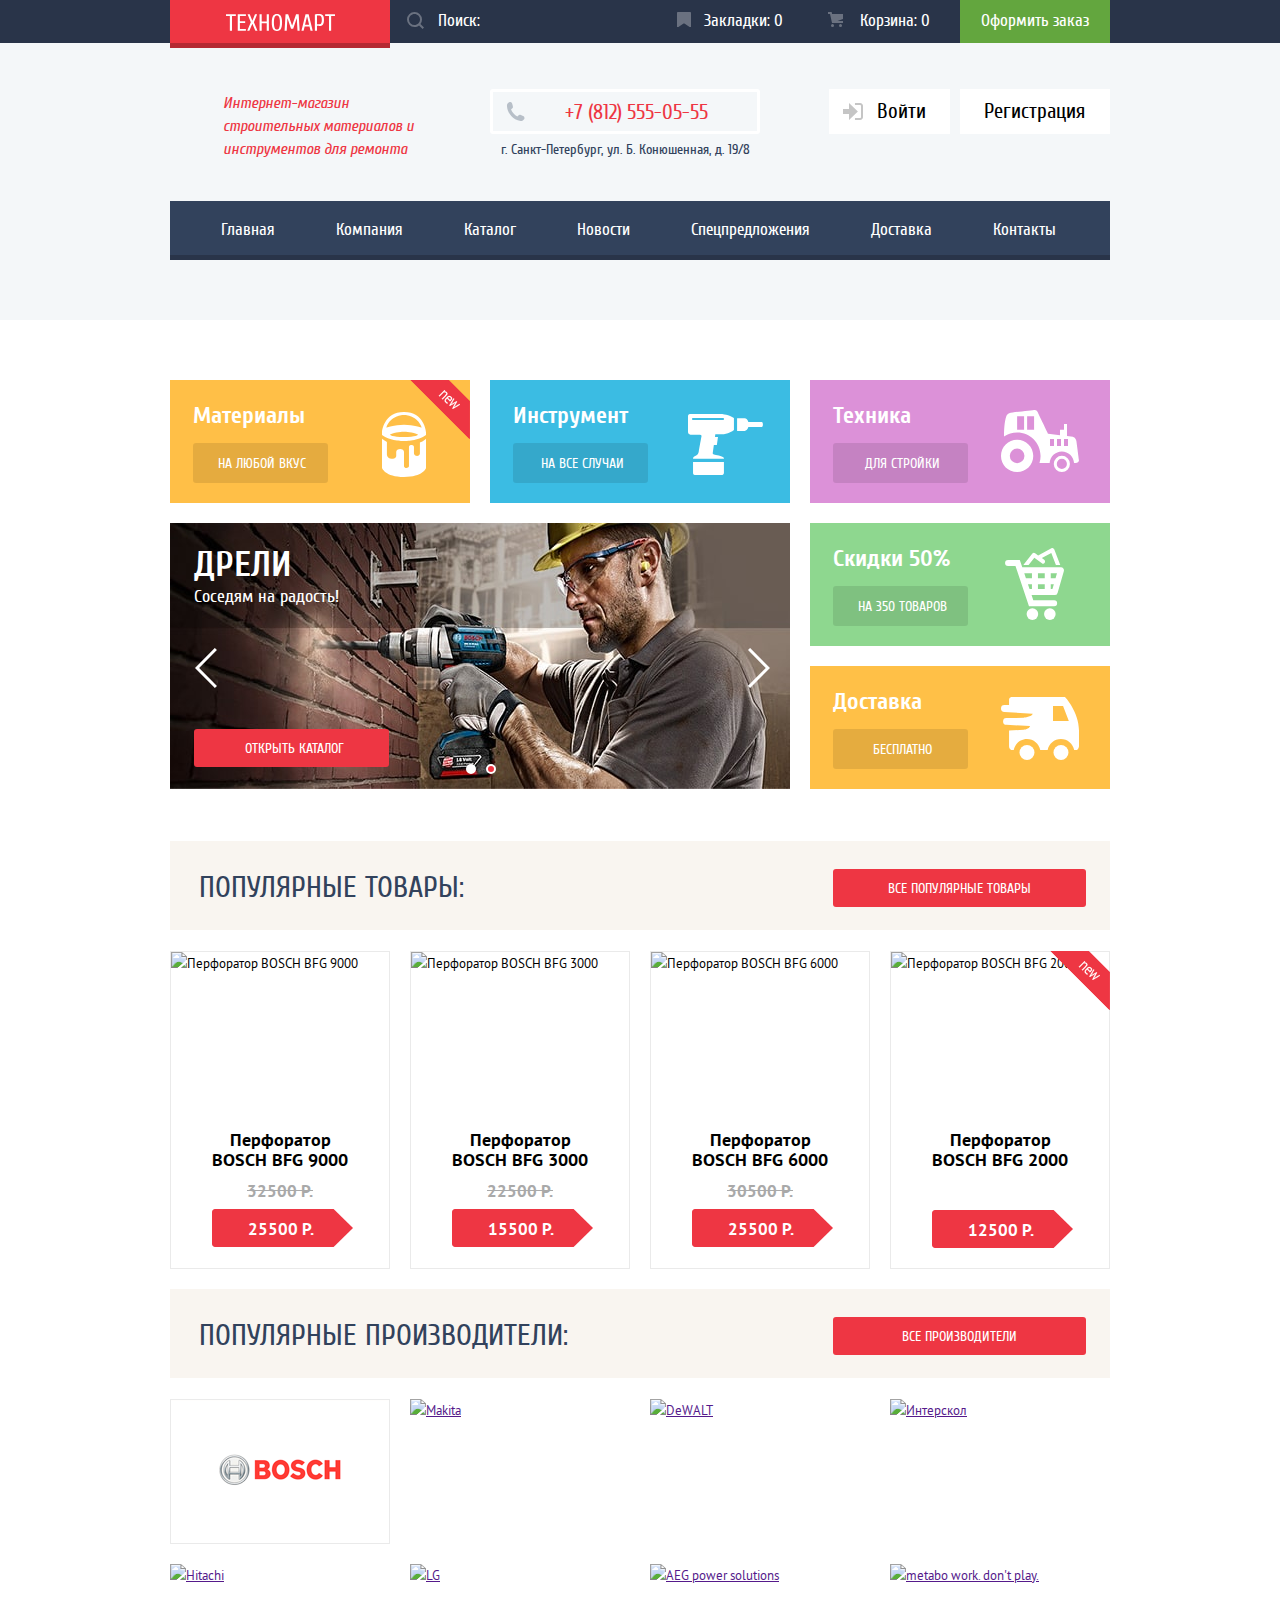
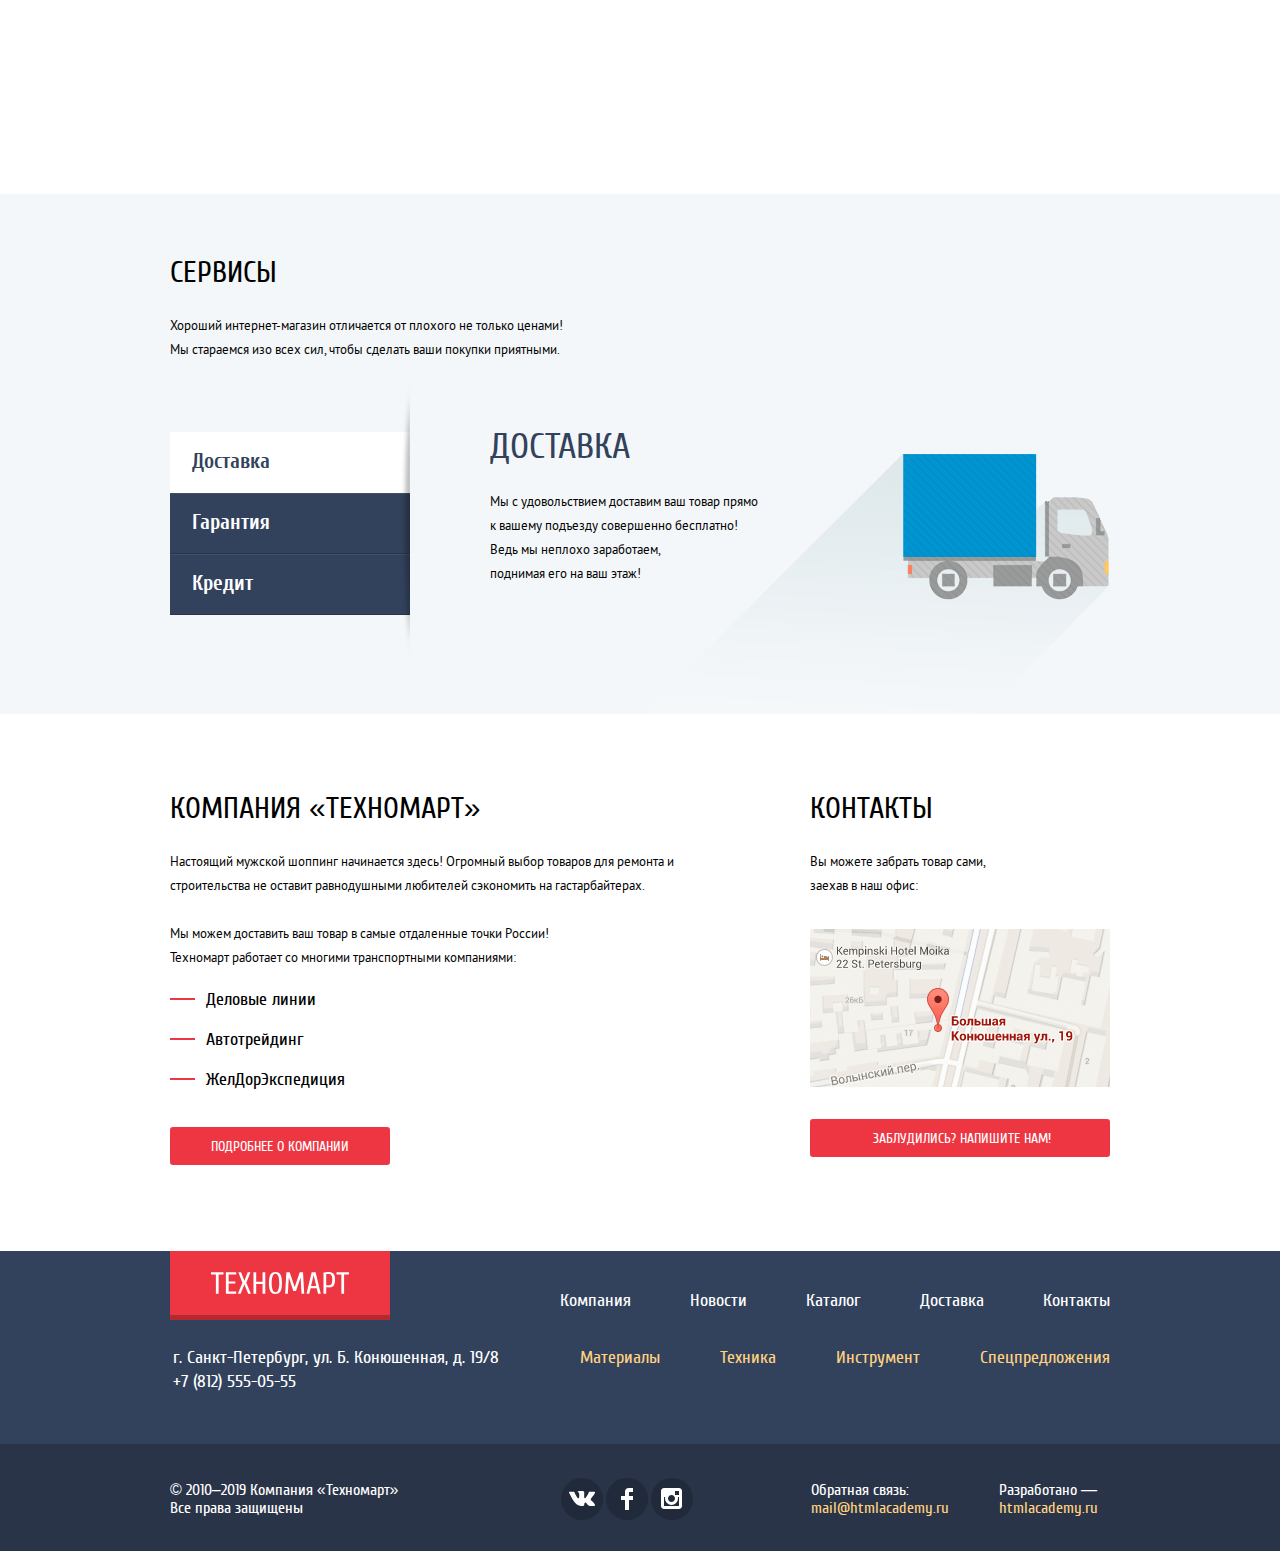
==== commit 5f6ec251: "Правки" ====
--- a/index.html
+++ b/index.html
@@ -35,7 +35,7 @@
                 <div class="container">
                     <div class="page-header__row">
                         <p class="page-header__message">
-                            Интернет-магазин строительных материалов<br>
+                            Интернет-магазин строительных материалов
                             и инструментов для ремонта
                         </p>
                         <p class="page-header__contacts">
@@ -151,7 +151,7 @@
                         <li class="card-list__item">
                             <article class="product-card">
                                 <div class="product-card__image">
-                                    <img src="img/Perforator_1.jpg" width="218" height="170"
+                                    <img src="img/perforator_1.jpg" width="218" height="170"
                                         alt="Перфоратор BOSCH BFG 9000">
                                 </div>
                                 <div class="product-card__order">
@@ -168,7 +168,7 @@
                         <li class="card-list__item">
                             <article class="product-card">
                                 <div class="product-card__image">
-                                    <img src="img/Perforator_2.jpg" width="218" height="170"
+                                    <img src="img/perforator_2.jpg" width="218" height="170"
                                         alt="Перфоратор BOSCH BFG 3000">
                                 </div>
                                 <div class="product-card__order">
@@ -185,7 +185,7 @@
                         <li class="card-list__item">
                             <article class="product-card">
                                 <div class="product-card__image">
-                                    <img src="img/Perforator_3.jpg" width="218" height="170"
+                                    <img src="img/perforator_3.jpg" width="218" height="170"
                                         alt="Перфоратор BOSCH BFG 6000">
                                 </div>
                                 <div class="product-card__order">
@@ -202,7 +202,7 @@
                         <li class="card-list__item">
                             <article class="product-card product-card--new product-card--no-discount">
                                 <div class="product-card__image">
-                                    <img src="img/Perforator_4.jpg" width="218" height="170"
+                                    <img src="img/perforator_4.jpg" width="218" height="170"
                                         alt="Перфоратор BOSCH BFG 2000">
                                 </div>
                                 <div class="product-card__order">
@@ -231,37 +231,37 @@
                         </li>
                         <li class="card-list__item">
                             <a class="manufacturers" href="">
-                                <img src="img/Makita.png" width="220" height="145" alt="Makita">
-                            </a>
-                        </li>
-                        <li class="card-list__item">
-                            <a class="manufacturers" href="">
-                                <img src="img/DeWALT.png" width="220" height="145" alt="DeWALT">
-                            </a>
-                        </li>
-                        <li class="card-list__item">
-                            <a class="manufacturers" href="">
-                                <img src="img/Interscol.png" width="220" height="145" alt="Интерскол">
-                            </a>
-                        </li>
-                        <li class="card-list__item">
-                            <a class="manufacturers" href="">
-                                <img src="img/Hitachi.png" width="220" height="145" alt="Hitachi">
-                            </a>
-                        </li>
-                        <li class="card-list__item">
-                            <a class="manufacturers" href="">
-                                <img src="img/LG.png" width="220" height="145" alt="LG">
-                            </a>
-                        </li>
-                        <li class="card-list__item">
-                            <a class="manufacturers" href="">
-                                <img src="img/AEG.png" width="220" height="145" alt="AEG power solutions">
-                            </a>
-                        </li>
-                        <li class="card-list__item">
-                            <a class="manufacturers" href="">
-                                <img src="img/Metabo.png" width="220" height="145" alt="metabo work. don't play.">
+                                <img src="img/makita.png" width="220" height="145" alt="Makita">
+                            </a>
+                        </li>
+                        <li class="card-list__item">
+                            <a class="manufacturers" href="">
+                                <img src="img/dewalt.png" width="220" height="145" alt="DeWALT">
+                            </a>
+                        </li>
+                        <li class="card-list__item">
+                            <a class="manufacturers" href="">
+                                <img src="img/interscol.png" width="220" height="145" alt="Интерскол">
+                            </a>
+                        </li>
+                        <li class="card-list__item">
+                            <a class="manufacturers" href="">
+                                <img src="img/hitachi.png" width="220" height="145" alt="Hitachi">
+                            </a>
+                        </li>
+                        <li class="card-list__item">
+                            <a class="manufacturers" href="">
+                                <img src="img/lg.png" width="220" height="145" alt="LG">
+                            </a>
+                        </li>
+                        <li class="card-list__item">
+                            <a class="manufacturers" href="">
+                                <img src="img/aeg.png" width="220" height="145" alt="AEG power solutions">
+                            </a>
+                        </li>
+                        <li class="card-list__item">
+                            <a class="manufacturers" href="">
+                                <img src="img/metabo.png" width="220" height="145" alt="metabo work. don't play.">
                             </a>
                         </li>
                     </ul>
@@ -272,7 +272,7 @@
                 <div class="container">
                     <h2 class="section__title section__title--black">Сервисы</h2>
                     <p class="section__text">
-                        Хороший интернет-магазин отличается от плохого не только ценами!<br>
+                        Хороший интернет-магазин отличается от плохого не только ценами!
                         Мы стараемся изо всех сил, чтобы сделать ваши покупки приятными.
                     </p>
                     <div class="services-slider">
@@ -292,7 +292,7 @@
                                 <h3 class="services__title">Доставка</h3>
                                 <p class="services__text">
                                     Мы с удовольствием доставим ваш товар прямо<br>
-                                    к вашему подъезду совершенно бесплатно!<br>
+                                    к вашему подъезду совершенно бесплатно!
                                     Ведь мы неплохо заработаем,<br>
                                     поднимая его на ваш этаж!
                                 </p>
@@ -329,7 +329,7 @@
                         равнодушными любителей сэкономить на гастарбайтерах.
                     </p>
                     <p class="transfer-info">
-                        Мы можем доставить ваш товар в самые отдаленные точки России!<br>
+                        Мы можем доставить ваш товар в самые отдаленные точки России!
                         Техномарт работает со многими транспортными компаниями:
                     </p>
                     <ul class="accent-list">
@@ -343,12 +343,11 @@
                 <section class="section section--contacts">
                     <h2 class="section__title">Контакты</h2>
                     <p class="section__text">
-                        Вы можете забрать товар сами,<br>
+                        Вы можете забрать товар сами,
                         заехав в наш офис:
                     </p>
                     <a class="map-link" href="">
-                        <img src="img/in-map.png"
-                            alt="Офис Техномарт по адресу ул. Большая Конюшенная 19/8, Санкт-Петербург">
+                        <img src="img/in-map.png" width="300" height="158" alt="Офис Техномарт по адресу ул. Большая Конюшенная 19/8, Санкт-Петербург">
                     </a>
                     <a class="button button--default feedback-button" href="">Заблудились? Напишите нам!</a>
                 </section>
@@ -361,8 +360,7 @@
                 <div class="container">
                     <div class="page-footer__row">
                         <a class="logo page-footer__logo">
-                            <img src="img/logo-technomart.svg" width="138" height="23"
-                                alt="Логотип интернет-магазина «Техномарт»">
+                            <img src="img/logo-technomart.svg" width="138" height="23" alt="Логотип интернет-магазина «Техномарт»">
                         </a>
                         <ul class="page-footer__list page-footer__list--top">
                             <li><a href="">Компания</a></li>
@@ -374,7 +372,7 @@
                     </div>
                     <div class="page-footer__row">
                         <p class="page-footer__contacts">
-                            г. Санкт-Петербург, ул. Б. Конюшенная, д. 19/8<br>
+                            г. Санкт-Петербург, ул. Б. Конюшенная, д. 19/8
                             <a href="tel:+78125550555">+7 (812) 555-05-55</a>
                         </p>
                         <ul class="page-footer__list page-footer__list--wheat">
@@ -389,7 +387,7 @@
             <div class="page-footer__bottom">
                 <div class="container">
                     <p class="page-footer__copyright">
-                        © 2010–2019 Компания «Техномарт»<br>
+                        © 2010–2019 Компания «Техномарт»
                         Все права защищены
                     </p>
                     <ul class="page-footer__social">
@@ -435,7 +433,7 @@
         <section class="modal modal--map">
             <h2 class="visually-hidden">Офис Техномарт на карте</h2>
             <div class="map">
-                <img src="img/in-big-map.png" alt="Офис Техномарт по адресу ул. Большая Конюшенная 19/8, Санкт-Петербург">
+                <img src="img/in-big-map.png" width="940" height="446" alt="Офис Техномарт по адресу ул. Большая Конюшенная 19/8, Санкт-Петербург">
             </div>
             <iframe class="map-iframe" src="https://yandex.ru/map-widget/v1/-/CKaNbWZX" width="940" height="446"
                 allowfullscreen></iframe>
--- a/css/style.min.css
+++ b/css/style.min.css
@@ -1 +1 @@
-@font-face{font-family:'PT Sans';font-weight:400;font-style:normal;font-display:swap;src:url(../fonts/ptsans/ptsans.woff2) format('woff2'),url(../fonts/ptsans/ptsans.woff) format('woff')}@font-face{font-family:'PT Sans';font-weight:700;font-style:normal;font-display:swap;src:url(../fonts/ptsans/ptsansbold.woff2) format('woff2'),url(../fonts/ptsans/ptsansbold.woff) format('woff')}@font-face{font-family:Cuprum;font-weight:400;font-style:normal;font-display:swap;src:url(../fonts/cuprum/cuprum.woff2) format('woff2'),url(../fonts/cuprum/cuprum.woff) format('woff')}@font-face{font-family:Cuprum;font-weight:700;font-style:normal;font-display:swap;src:url(../fonts/cuprum/cuprumbold.woff2) format('woff2'),url(../fonts/cuprum/cuprumbold.woff) format('woff')}@font-face{font-family:Cuprum;font-weight:400;font-style:italic;font-display:swap;src:url(../fonts/cuprum/cuprumitalic.woff2) format('woff2'),url(../fonts/cuprum/cuprumitalic.woff) format('woff')}@font-face{font-family:Cuprum;font-weight:700;font-style:italic;font-display:swap;src:url(../fonts/cuprum/cuprumbolditalic.woff2) format('woff2'),url(../fonts/cuprum/cuprumbolditalic.woff) format('woff')}html{min-width:960px;box-sizing:border-box}*,::after,::before{box-sizing:inherit}body{font-family:'PT Sans',Arial,sans-serif;font-size:13px;line-height:24px;font-weight:400;color:#000;background-color:#fff}img{max-width:100%;height:auto}.container{width:960px;padding-left:10px;padding-right:10px;margin-left:auto;margin-right:auto}.visually-hidden:not(:focus):not(:active),input[type=checkbox].visually-hidden,input[type=radio].visually-hidden{position:absolute;width:1px;height:1px;margin:-1px;border:0;padding:0;white-space:nowrap;clip-path:inset(100%);clip:rect(0 0 0 0);overflow:hidden}.page-header{font-family:Cuprum,Arial,sans-serif}.page-header__top{color:#fff;background-color:#293449}.page-header__top .container{display:flex}.logo{display:inline-block;width:220px;vertical-align:middle;padding:10px 20px 8px;text-decoration:none;text-align:center;background-color:#ee3643;box-shadow:0 5px 0 0 #b52933}.logo:hover{background-color:#ca2c37}.logo:active{background-color:#ba2732}.logo img{display:inline-block;vertical-align:middle}.logo.page-footer__logo{padding:20px}.search-form{position:relative;width:270px;font-size:17px;line-height:18px}.search-form__input{width:100%;padding:11px 20px 12px 48px;color:#fff;background-color:#293449;border:0}.search-form__input:hover{background-color:#212a3a}.search-form__input:focus{color:#000;background-color:#fff}.search-form__input::placeholder{color:#fff}.search-form__icon{position:absolute;top:12px;left:17px;fill:#fff;opacity:.3}.search-form__input:hover~.search-form__icon{opacity:1}.search-form__input:focus~.search-form__icon{fill:#ee3643;opacity:1}.page-header__product-toolbar{display:flex}.basket-link,.bookmark-link,.order-link{display:inline-block;width:150px;vertical-align:middle;padding:12px 17px 10px;font-size:17px;line-height:18px;color:#fff;text-decoration:none}.basket-link{position:relative;padding-left:46px}.bookmark-link{position:relative;padding-left:44px}.basket-link{padding-left:50px}.basket-link::before,.bookmark-link::before{content:'';position:absolute;top:12px;left:18px;width:15px;height:15px;background-repeat:no-repeat;background-position:0 0;opacity:.3}.bookmark-link::before{left:17px}.bookmark-link::before{background-image:url(../img/icon-bookmark.svg)}.basket-link::before{background-image:url(../img/icon-cart.svg)}.basket-link.basket-link--filled{background-color:#ee3643}.basket-link.basket-link--filled:hover,.basket-link:hover,.bookmark-link:hover{background-color:#212a3a}.basket-link:hover::before,.bookmark-link:hover::before{opacity:1}.basket-link.basket-link--filled:active,.basket-link:active,.bookmark-link:active{color:rgba(255,255,255,.6);background-color:#161d29}.basket-link:active::before,.bookmark-link:active::before{opacity:.5}.order-link{text-align:center;background-color:#63a63e}.order-link:hover{background-color:#5fbb2d}.order-link:active{color:rgba(255,255,255,.5);background-color:#518534}.page-header__bottom{padding-top:46px;padding-bottom:60px;background-color:#f4f7f9}.page-header__row{display:flex;justify-content:space-between;flex-wrap:wrap;padding-bottom:39px}.page-header__message{width:250px;padding-top:3px;padding-left:53px;margin:0;font-style:italic;font-size:16px;line-height:23px;color:#ee3643}.page-header__message.page-header__message--inner{width:270px}.page-header__contacts{width:270px;margin:0;font-size:14px;line-height:24px;color:#32425c}.page-header__phone{position:relative;display:inline-block;width:270px;vertical-align:middle;padding:10px 20px 8px 43px;margin-bottom:4px;font-size:21px;line-height:21px;color:#ee3643;text-decoration:none;text-align:center;border:solid 3px #fff;border-radius:3px}.page-header__phone::before{content:'';position:absolute;top:10px;left:13px;width:19px;height:19px;background-image:url(../img/icon-phone.svg);background-repeat:no-repeat;background-position:0 0}.page-header__phone.page-header__phone--bright{color:#e9292a}.page-header__address{padding-left:11px}.user-nav-list{display:flex;justify-content:space-between;align-items:flex-start;flex-wrap:wrap;width:281px;padding:0;margin:0;list-style:none}.authorized-user-nav{width:299px}.authorized-user-nav-list{display:flex;margin-bottom:5px}.user-menu{display:flex;flex-wrap:wrap;padding:0 18px;margin:0;list-style-position:inside}.user-menu li{margin-right:15px;color:#32425c}.user-menu li:first-child{list-style:none}.login-link,.logout-link,.profile-link,.reg-link{position:relative;display:inline-block;padding:12px 24px;font-size:21px;line-height:21px;color:#000;text-transform:none;text-decoration:none;background-color:#fff}.login-link,.profile-link{display:inline-flex;align-items:center;padding-left:14px}.login-link{min-width:121px}.reg-link{min-width:150px}.logout-link{padding:12px 10px}.login-link:hover,.reg-link:hover{color:#ee3643}.login-link:active,.profile-link:active,.reg-link:active{color:rgba(0,0,0,.3)}.login-link svg,.profile-link svg{display:inline-block;vertical-align:inherit;margin-right:14px;fill:#c5c5c5}.logout-link svg{fill:#c5c5c5}.login-link:hover svg,.logout-link:hover svg,.profile-link:hover svg,.reg-link:hover svg{fill:#32425c}.login-link:active svg,.logout-link:active svg,.profile-link:active svg,.reg-link:active svg{fill:#c5c5c5}.home-link{display:inline-block;width:14px;height:12px;background-image:url(../img/icon-home.svg);background-repeat:no-repeat;background-position:0 0}.link{font-size:16px;line-height:18px;color:#32425c}.link:hover{color:#ee3643}.link:active{color:rgba(50,66,92,.3)}.link.link--underline{text-decoration:underline}.page-nav{width:100%;color:#fff;background-color:#32425c;box-shadow:inset 0 -5px 0 0 #293449}.page-nav__list{display:flex;justify-content:center;flex-wrap:wrap;margin:0;padding:0;list-style:none}.page-nav__item a{display:block;padding:20px 32px 22px 29px;font-size:17px;line-height:17px;color:#fff;text-decoration:none}.page-nav__item a:hover{background-color:#293449}.page-nav__item a:active{color:rgba(255,255,255,.5);background-color:#1d2739}.breadcrumbs{display:flex;justify-content:flex-start;flex-wrap:wrap;padding:0;margin:22px 0 20px;list-style:none}.breadcrumbs li{position:relative;margin-right:15px}.breadcrumbs li:not(:first-child){padding-left:26px}.breadcrumbs li:not(:first-child)::before{content:'';position:absolute;top:0;left:0;width:8px;height:12px;background-image:url(../img/icon-right-small.svg);background-repeat:no-repeat;background-position:0 0}.breadcrumbs__item,.breadcrumbs__item a{font-size:13px;line-height:18px;color:#000;text-decoration:none;text-transform:uppercase}.page-title{padding:29px 28px;margin-top:20px;margin-bottom:20px;font-family:Cuprum,Arial,sans-serif;font-size:30px;line-height:30px;font-weight:400;color:#32425c;text-transform:uppercase;background-color:#f2f6f8}.section.section--promo-block{padding-top:60px;padding-bottom:32px}.section.section--promo-block .section__row{display:flex;justify-content:space-between}.section.section--promo-block .catalog-slider{flex-shrink:0;width:620px;margin-right:20px}.card-list{display:flex;flex-wrap:wrap;padding:0;margin:0;list-style:none}.card-list__item{margin-right:20px;margin-bottom:20px}.card-list.card-list--vertical .card-list__item{margin-right:0}.card-list.card-list--vertical{flex-direction:column}.card-list.card-list--three-column .card-list__item:nth-child(3n){margin-right:0}.card-list.card-list--four-column .card-list__item:nth-child(4n){margin-right:0}.promo-card{display:inline-block;width:300px;vertical-align:middle;padding:21px 23px 20px;font-family:Cuprum,Arial,sans-serif;color:#fff;background-color:#32425c;background-position:86% 50%;background-repeat:no-repeat}.promo-card.promo-card--new{position:relative}.promo-card.promo-card--new::before{content:'';position:absolute;top:0;right:0;width:60px;height:60px;background-image:url(../img/new-flag.png);background-position:0 0;background-repeat:no-repeat}.promo-card.promo-card--materials{background-color:#ffbf47;background-image:url(../img/icon-1.svg);background-position:83% 56%}.promo-card.promo-card--instrument{background-color:#3bbce3;background-image:url(../img/icon-2.svg);background-position:88% 55%}.promo-card.promo-card--equipment{background-color:#dc91d8;background-image:url(../img/icon-3.svg)}.promo-card.promo-card--offers{background-color:#8ed78f;background-image:url(../img/icon-4.svg);background-position:81% 50%}.promo-card.promo-card--delivery{background-color:#ffc047;background-image:url(../img/icon-5.svg);background-position:86% 53%}.promo-card__title{font-size:24px;font-weight:700;line-height:30px;margin-top:0;margin-bottom:12px}.promo-card__link{display:inline-block;min-width:135px;padding:12px 20px 10px 23px;font-size:14px;line-height:18px;color:#fff;text-decoration:none;text-transform:uppercase;text-align:center;background-color:rgba(0,0,0,.1);border-radius:3px}.promo-card__link:hover{background-color:rgba(0,0,0,.2)}.promo-card__link:active{background-color:rgba(0,0,0,.3)}.catalog-slider{position:relative;font-family:Cuprum,Arial,sans-serif}.catalog-slider__container{padding:0;margin:0;list-style:none}.catalog-slider__arrow{position:absolute;top:51%;display:block;width:22px;height:40px;background-position:0 0;background-repeat:no-repeat;background-color:transparent;border:0;transform:translate(0,-50%);cursor:pointer}.catalog-slider__arrow.catalog-slider__arrow--left{left:25px;background-image:url(../img/icon-left.svg)}.catalog-slider__arrow.catalog-slider__arrow--right{right:20px;background-image:url(../img/icon-right.svg)}.catalog-slider__nav{position:absolute;left:51%;bottom:25px;display:flex;flex-wrap:wrap;padding:0;margin:0;transform:translate(-50%,0);list-style:none}.catalog-slider__nav-btn{display:block;width:10px;height:10px;padding:0;margin-right:10px;margin-bottom:10px;background-color:#fff;border:2px solid #fff;border-radius:50%}.catalog-slider__nav-btn.catalog-slider__nav-btn--active{background-color:#ee3643}.catalog-slider__item{display:none}.catalog-slider__item.catalog-slider__item--active{display:block}.background-card{min-height:266px;padding:24px 24px 22px;font-size:18px;line-height:24px;color:#fff;background-color:rgba(0,0,0,.2);background-position:0 0;background-repeat:no-repeat}.background-card.background-card--perforator{background-image:url(../img/perforators.jpg)}.background-card.background-card--drill{background-image:url(../img/drels.jpg)}.background-card .button{min-width:195px;padding:11px 20px 9px 25px;margin-top:100px}.background-card__header{margin-bottom:20px}.background-card__header p{margin-top:0;margin-bottom:0}.background-card__title{margin-top:0;margin-bottom:2px;font-size:36px;line-height:36px;text-transform:uppercase}.button{display:inline-block;vertical-align:middle;padding:11px 30px 9px;font-family:Cuprum,Arial,sans-serif;font-size:14px;line-height:18px;text-decoration:none;text-transform:uppercase;text-align:center;border:0;border-radius:3px;cursor:pointer}.button.button--default{color:#fff;background-color:#ee3643}.button.button--default:hover{background-color:#ca2c37}.button.button--default:active{background-color:#ba2732}.section__header{display:flex;align-items:center;padding:28px 24px 23px 29px;margin-bottom:21px;font-family:Cuprum,Arial,sans-serif;background-color:#f9f5f0}.section__header .button{min-width:253px}.section__title{margin-top:0;margin-bottom:26px;font-family:Cuprum,Arial,sans-serif;font-size:30px;line-height:30px;font-weight:400;color:#000;text-transform:uppercase}.section__header .section__title{margin-right:auto;margin-bottom:0;color:#32425c}.product-card{width:220px;min-height:318px;border:solid 1px #eaeaea;background-color:#fff}.product-card:hover{box-shadow:0 10px 25px 0 rgba(41,52,73,.5)}.product-card.product-card--new{position:relative}.product-card.product-card--new::before{content:'';position:absolute;top:-1px;right:-1px;width:60px;height:60px;background-image:url(../img/new-flag.png);background-position:0 0;background-repeat:no-repeat}.product-card__image img{display:block}.product-card:hover .product-card__image{display:none}.product-card__order{display:none;flex-direction:column;align-items:center;justify-content:center;height:170px;padding:20px 30px 15px}.product-card:hover .product-card__order{display:flex}.product-card__order .button{min-width:135px}.product-card__order .button.button--buy{margin-bottom:7px}.product-card__content{padding:8px 30px 20px;text-align:center}.product-card__title{max-width:100%;margin-top:0;margin-bottom:9px;font-size:18px;line-height:20px;font-weight:700}.product-card.product-card--no-discount .product-card__title{margin-bottom:40px}.price{display:inline-block;vertical-align:middle;font-size:17px;font-weight:700;text-transform:uppercase}.price.price--old{color:#a9a9a9;text-decoration:line-through}.product-card .price.price--old{margin-bottom:6px}.price.price--current{width:141px;height:38px;padding:8px 10px 8px 7px;margin-left:5px;color:#fff;text-align:center;background-image:url(../img/red-button.svg);background-position:0 0;background-repeat:no-repeat}.button.button--buy{position:relative;padding-left:32px;color:#fff;background-color:#63a63e;box-shadow:inset 0 -3px 0 0 #367315}.button.button--buy:hover{background-color:#5fbb2d}.button.button--buy:active{background-color:#518534}.button.button--buy::before{content:'';position:absolute;top:10px;left:14px;width:15px;height:15px;background-image:url(../img/icon-cart.svg);background-repeat:no-repeat;background-position:0 0;opacity:.3}.button.button--buy:active::before,.button.button--buy:hover::before{opacity:1}.button.button--bookmarks{padding:8px 20px 6px;color:#32425c;border:3px solid #63a63e}.button.button--bookmarks:hover{border-color:#32425c}.button.button--bookmarks:active{border-color:#32425c;opacity:.3}.section.section--manufacturers{padding-bottom:65px}.manufacturers{display:inline-block;width:220px;min-height:145px;vertical-align:middle}.manufacturers img{display:block;max-width:100%;max-height:100%}.manufacturers:hover{box-shadow:0 10px 25px 0 rgba(41,52,73,.5)}.manufacturers:active{box-shadow:0 4px 10px 0 rgba(41,52,73,.5)}.manufacturers:active img{opacity:.3}.section.section--grey{background-color:#f4f7f9}.section.section--services{padding-top:64px}.section.section--services .section__text{margin-top:0;margin-bottom:22px}.services-slider{position:relative;display:flex;justify-content:space-between}.services-slider__container,.services-slider__nav{margin:0;list-style:none}.services-slider__nav{position:relative;padding:48px 0}.services-slider__nav::before{content:'';position:absolute;top:0;right:0;width:10px;height:100%;background-image:url(../img/shadow.png);background-repeat:no-repeat;background-position:0 0}.services-slider__nav-link{display:inline-block;width:240px;vertical-align:middle;padding:13px 22px 16px;font-family:Cuprum,Arial,sans-serif;font-size:21px;font-weight:700;line-height:30px;color:#fff;text-decoration:none;background-color:#32425c;border-top:1px solid #405069;border-bottom:1px solid #293449}.services-slider__nav-link:hover{background-color:#293449}.services-slider__nav-link.services-slider__nav-link--active{color:#32425c;background-color:#fff;border-top:1px solid #fff;border-bottom:1px solid #fff}.services-slider__item{display:none}.services-slider__item.services-slider__item--active{display:block}.services{width:650px;min-height:330px;padding:45px 244px 58px 30px;background-color:#f4f7f9;background-position:0 0;background-repeat:no-repeat}.services.services--delivery{background-image:url(../img/delivery.png);background-position:181px 70px}.services.services--guarantee{background-image:url(../img/guarantee.png);background-position:269px 47px}.services.services--credit{background-image:url(../img/credit.png);background-position:195px 50px}.services__title{margin-top:0;margin-bottom:25px;font-family:Cuprum,Arial,sans-serif;font-weight:400;font-size:36px;line-height:36px;color:#32425c;text-transform:uppercase}.services__text{margin-bottom:30px}.services .button{min-width:195px}.index-column{display:flex;justify-content:space-between;padding-top:80px;padding-bottom:86px}.section.section--about{width:540px}.section.section--about .button{min-width:220px}.section.section--about .accent-list{margin-bottom:35px}.transfer-info{margin-top:24px;margin-bottom:18px}.accent-list{padding:0;margin:0;font-family:Cuprum,Arial,sans-serif;font-size:18px;list-style:none}.accent-list li{position:relative;padding-left:36px;margin-bottom:16px}.accent-list li::before{content:'';position:absolute;top:10px;left:0;width:25px;height:2px;background-color:#ee3643}.section.section--contacts{width:300px}.section.section--contacts .section__text{margin-bottom:31px}.section.section--contacts .button{width:100%;padding:11px 30px 9px 33px}.map-link{display:inline-block;margin-bottom:32px;text-decoration:none}.map-link img{display:block}.page-footer{font-family:Cuprum,Arial,sans-serif;color:#fff}.page-footer__row{display:flex;justify-content:space-between;margin-bottom:31px}.page-footer__top{padding-bottom:19px;background-color:#32425c}.page-footer__contacts{padding-left:3px;margin-top:0;margin-bottom:0}.page-footer__contacts,.page-footer__contacts a{font-size:18px;line-height:24px;color:#fff}.page-footer__contacts a{text-decoration:none}.page-footer__list{display:flex;flex-wrap:wrap;padding:0;margin:0;margin-bottom:2px;font-size:18px;line-height:24px;list-style:none}.page-footer__list li{margin-left:29px;margin-right:30px}.page-footer__list.page-footer__list--wheat li{margin-left:30px}.page-footer__list li:last-child,.page-footer__list.page-footer__list--wheat li:last-child{margin-right:0}.page-footer__list a{color:#fff;text-decoration:none}.page-footer__list a:hover{text-decoration:underline}.page-footer__list a:active{color:rgba(241,245,247,.5);text-decoration:underline}.page-footer__list.page-footer__list--top{align-self:flex-end}.page-footer__list.page-footer__list--wheat a{color:#ffd180}.page-footer__list.page-footer__list--wheat a:active{color:rgba(255,209,128,.5)}.page-footer__bottom{padding-top:31px;padding-bottom:28px;background-color:#293449}.page-footer__bottom .container{display:flex;justify-content:space-between;align-items:center}.page-footer__copyright{width:305px}.page-footer__copyright,.page-footer__developer,.page-footer__feedback{margin:0;font-size:16px;line-height:18px}.page-footer__social{display:flex;justify-content:center;flex-wrap:wrap;flex-grow:1;width:140px;padding:0;margin-top:3px;margin-right:30px;margin-bottom:0;list-style:none}.page-footer__social li{margin-right:3px;margin-bottom:3px}.social-button{display:flex;align-items:center;justify-content:center;width:42px;height:42px;color:#fff;text-decoration:none;background-color:#212a3a;border-radius:50%}.social-button:focus,.social-button:hover{background-color:#ee3643}.page-footer__feedback{max-width:158px;margin-right:30px}.page-footer__developer{max-width:111px}.page-footer__developer a,.page-footer__feedback a{color:#ffd180;text-decoration:none}.page-footer__developer a:hover,.page-footer__feedback a:hover{text-decoration:underline}.page-footer__developer a:active,.page-footer__feedback a:active{color:#ee3643;text-decoration:none}.catalog-columns{display:flex;justify-content:space-between}.range__controls{padding:39px 20px;margin-bottom:9px;background-color:#f7f3ec;border-radius:3px}.range__scale{position:relative;height:2px;background-color:#d7dcde}.range__scale-bar{width:78%;height:2px;background:#00ca74}.range__toggle{position:absolute;top:-9px;width:20px;height:20px;background-color:#ababab;border:8px solid #fff;border-radius:50%;box-shadow:0 2px 1px 0 rgba(0,1,1,.2);cursor:pointer}.range__toggle.range__toggle--min{left:0}.range__toggle.range__toggle--max{left:78%}.range__values{display:flex;justify-content:space-between;align-items:center}.range__values input{width:95px;padding:8px 10px 12px 15px;font-size:17px;line-height:18px;text-align:center;background-color:#f7f3ec;border:0;border-radius:3px}.range__values span{font-size:9px}.catalog-filter{width:220px}.catalog-filter__title{padding:11px 19px 9px;margin-top:0;margin-bottom:12px;font-weight:400;border-radius:3px}.catalog-filter__title,.catalog-sorter__title{font-size:13px;line-height:18px;text-transform:uppercase;background-color:#f7f3ec;border-radius:3px}.filter-form__fieldset{padding:0;margin:0;border:0}.filter-form__fieldset:not(:first-of-type){margin-bottom:21px}.filter-form__fieldset:last-of-type{margin-bottom:78px}.filter-form__fieldset:not(:first-of-type) legend{width:100%;padding-top:16px;border-top:1px solid #e5e5e5}.filter-form__fieldset legend{display:block;margin:0;margin-bottom:14px;font-size:17px;line-height:30px;font-weight:700;text-transform:uppercase}.filter-form__price-range{margin-bottom:25px}.filter-form__fields{padding:0;margin:0;font-size:15px;line-height:20px;text-transform:uppercase;list-style:none}.filter-form__fields li:not(:last-child){margin-bottom:20px}.filter-form .button{min-width:140px;font-family:'PT Sans',Arial,sans-serif}.checkbox-label{position:relative;padding-left:35px;cursor:pointer}.checkbox-label input[type=checkbox]+.checkbox-text::before{content:'';position:absolute;top:-1px;left:0;width:27px;height:23px;background-image:url(../img/checkbox-off.svg);background-position:0 0;background-repeat:no-repeat;opacity:.8}.checkbox-label input[type=checkbox]:focus+.checkbox-text::before,.checkbox-label:hover input[type=checkbox]+.checkbox-text::before{opacity:1}.checkbox-label input[type=checkbox]:checked+.checkbox-text::before{background-image:url(../img/checkbox-on.svg)}.checkbox-label input[type=checkbox]:disabled+.checkbox-text::before,.checkbox-label input[type=checkbox]:disabled~.checkbox-text{opacity:.4;pointer-events:none}.radio-label{position:relative;padding-left:35px;cursor:pointer}.radio-label input[type=radio]+.radio-text::before{content:'';position:absolute;top:-3px;left:0;width:25px;height:25px;background-image:url(../img/radio-off.svg);background-position:0 0;background-repeat:no-repeat;opacity:.8}.radio-label input[type=radio]:focus+.radio-text::before,.radio-label:hover input[type=radio]+.radio-text::before{opacity:1}.radio-label input[type=radio]:checked+.radio-text::before{background-image:url(../img/radio-on.svg)}.radio-label input[type=radio]:disabled+.radio-text::before,.radio-label input[type=radio]:disabled~.radio-text{opacity:.4;pointer-events:none}.button.button--white{font-size:13px;line-height:18px;color:#000;text-transform:uppercase;background-color:#fff;border:solid 1px #e5e5e5;border-radius:3px}.button.button--white:hover{border:solid 1px #bdc6ca}.button.button--white:active{border:solid 1px #ee3643}.section.section--catalog{width:700px;padding-bottom:50px}.catalog-sorter{display:flex;justify-content:space-between;padding:11px 17px 9px 19px;margin-bottom:20px;font-size:13px;line-height:18px;background-color:#f7f3ec;border-radius:3px}.catalog-sorter__title{width:177px}.catalog-sorter__list{display:flex;justify-content:space-between;padding:0;margin:0;list-style:none}.catalog-sorter__list.catalog-sorter__list--by{width:355px}.catalog-sorter__list.catalog-sorter__list--ascdesc{width:43px}.catalog-sorter__link{color:rgba(0,0,0,.3);text-decoration:none;text-transform:uppercase}.catalog-sorter__link:hover{color:#000}.catalog-sorter__list.catalog-sorter__list--by .catalog-sorter__link{border-bottom:1px dotted #ee3643}.catalog-sorter__list.catalog-sorter__list--by .catalog-sorter__link:hover{border-bottom-style:solid}.catalog-sorter__link.catalog-sorter__link--active,.catalog-sorter__list.catalog-sorter__list--by .catalog-sorter__link.catalog-sorter__link--active{color:#ee3643;border-bottom:0}.catalog-sorter__link path{fill:#c5c5c5}.catalog-sorter__link.catalog-sorter__link--active:hover path,.catalog-sorter__link:hover path{fill:#231f20}.catalog-sorter__link.catalog-sorter__link--active path{fill:#ee3643}.section.section--catalog .card-list{margin-bottom:32px}.pagination{display:flex;padding:0;margin-top:0;margin-bottom:0;list-style:none}.pagination li{margin-right:10px;margin-bottom:10px}.pagination__btn{min-width:38px;padding:10px 10px 8px;font-family:'PT Sans',Arial,sans-serif}.pagination__btn.pagination__btn--active{color:#fff;background-color:#ee3643;border:solid 1px #ee3643}.pagination__btn.pagination__btn--next{min-width:140px}.section.section--default{padding-top:65px;padding-bottom:55px}@keyframes bounce{0%{transform:translate(-50%,calc(-50% - 2000px))}70%{transform:translate(-50%,calc(-50% + 30px))}90%{transform:translate(-50%,calc(-50% + 10px))}100%{transform:translate(-50%,-50%)}}@keyframes shake{0%,100%{transform:translate(-50%,-50%)}10%,30%,50%,70%,90%{transform:translate(calc(-50% - 10px),-50%)}20%,40%,60%,80%{transform:translate(calc(-50% + 10px),-50%)}}.modal{position:fixed;top:50%;left:50%;display:none;color:#000;background-color:#fff;box-shadow:0 20px 40px 0 rgba(0,0,0,.75);transform:translate(-50%,-50%)}.modal.modal--map{width:940px;height:446px;box-shadow:0 8px 16px rgba(0,0,0,.5)}.modal.modal--default{width:620px;border-top:7px solid #ee3643}.modal--show{display:block;animation:bounce .6s}.modal--error{animation:shake .6s}.modal__close{position:absolute;top:9px;right:9px;width:21px;height:21px;background-color:transparent;background-image:url(../img/icon-close.svg);background-position:0 0;background-repeat:no-repeat;border:0;cursor:pointer;z-index:3}.modal__content{padding:46px 79px 29px 81px}.modal__title{font-family:Cuprum,Arial,sans-serif;font-size:30px;font-weight:400;line-height:1}.modal__bottom{padding:37px 80px;background-color:#f4f4f4}.modal.modal--added-cart .modal__title{position:relative;margin-top:20px;margin-bottom:38px;padding-left:98px}.modal.modal--added-cart .modal__title::before{content:"";position:absolute;top:-16px;left:0;width:66px;height:66px;background-image:url(../img/icon-mark.svg)}.modal.modal--added-cart .modal__bottom{display:flex;flex-wrap:wrap;align-items:center;justify-content:space-between}.modal.modal--added-cart .button{min-width:220px}.button.button--modal{color:#000;background-color:#fff;border-radius:3px}.feedback-form__fields{display:flex;flex-wrap:wrap;justify-content:space-between}.feedback-form__field{margin-top:0;margin-bottom:20px}.feedback-form__field.feedback-form__field--full{width:100%}.feedback-form__field:last-of-type{margin-bottom:0}.feedback-form__field label{font-family:Cuprum,Arial,sans-serif;font-size:18px;line-height:1;margin-bottom:10px;display:block}.feedback-form__field input,.feedback-form__field textarea{font-family:"PT Sans",Arial,sans-serif;font-size:13px;font-weight:400;line-height:1.85;color:#999;border:solid 2px #d7dcde;background-color:#fff;padding:5px 13px}.feedback-form___field input:hover,.feedback-form__field textarea:hover{border:solid 2px #b5b5b5;background-color:#fff}.feedback-form__field input:focus,.feedback-form__field textarea:focus{border:solid 2px #ee3643;background-color:#fff;outline:0}.feedback-form__field input{width:220px}.feedback-form__field textarea{width:100%;min-height:114px;resize:none}.feedback-form .button{width:100%}.map{position:absolute;top:0;bottom:0;left:0;right:0;z-index:1}.map img{display:block}.map-iframe{position:relative;border:0;z-index:2}+@font-face {font-family: "PT Sans";font-weight: normal;font-style: normal;font-display: swap;src: url("../fonts/ptsans/ptsans.woff2") format("woff2"), url("../fonts/ptsans/ptsans.woff") format("woff");}@font-face {font-family: "PT Sans";font-weight: bold;font-style: normal;font-display: swap;src: url("../fonts/ptsans/ptsansbold.woff2") format("woff2"), url("../fonts/ptsans/ptsansbold.woff") format("woff");}@font-face {font-family: "Cuprum";font-weight: normal;font-style: normal;font-display: swap;src: url("../fonts/cuprum/cuprum.woff2") format("woff2"), url("../fonts/cuprum/cuprum.woff") format("woff");}@font-face {font-family: "Cuprum";font-weight: bold;font-style: normal;font-display: swap;src: url("../fonts/cuprum/cuprumbold.woff2") format("woff2"), url("../fonts/cuprum/cuprumbold.woff") format("woff");}@font-face {font-family: "Cuprum";font-weight: normal;font-style: italic;font-display: swap;src: url("../fonts/cuprum/cuprumitalic.woff2") format("woff2"), url("../fonts/cuprum/cuprumitalic.woff") format("woff");}@font-face {font-family: "Cuprum";font-weight: bold;font-style: italic;font-display: swap;src: url("../fonts/cuprum/cuprumbolditalic.woff2") format("woff2"), url("../fonts/cuprum/cuprumbolditalic.woff") format("woff");}html {min-width: 960px;box-sizing: border-box;}*, *::before, *::after {box-sizing: inherit;}body {font-family: "PT Sans", "Arial", sans-serif;font-size: 13px;line-height: 24px;font-weight: normal;color: #000000;background-color: #ffffff;}img {max-width: 100%;height: auto;}.container {width: 960px;padding-left: 10px;padding-right: 10px;margin-left: auto;margin-right: auto;}.visually-hidden:not(:focus):not(:active), input[type="checkbox"].visually-hidden, input[type="radio"].visually-hidden {position: absolute;width: 1px;height: 1px;margin: -1px;border: 0;padding: 0;white-space: nowrap;clip-path: inset(100%);clip: rect(0 0 0 0);overflow: hidden;}.page-header {font-family: "Cuprum", "Arial", sans-serif;}.page-header__top {color: #ffffff;background-color: #293449;}.page-header__top .container {display: flex;}.logo {display: inline-block;vertical-align: middle;width: 220px;padding: 10px 20px 8px;text-decoration: none;text-align: center;background-color: #ee3643;box-shadow: 0 5px 0 0 #b52933;}.logo:hover {background-color: #ca2c37;}.logo:active {background-color: #ba2732;}.logo img {display: inline-block;vertical-align: middle;}.logo.page-footer__logo {padding: 20px;}.search-form {position: relative;width: 270px;font-size: 17px;line-height: 18px;}.search-form__input {width: 100%;padding: 11px 20px 12px 48px;color: #ffffff;background-color: #293449;border: 0;}.search-form__input:hover {background-color: #212a3a;}.search-form__input:focus {color: #000000;background-color: #ffffff;}.search-form__input::placeholder {color: #ffffff;}.search-form__icon {position: absolute;top: 12px;left: 17px;fill: #ffffff;opacity: 0.3;}.search-form__input:hover ~ .search-form__icon {opacity: 1;}.search-form__input:focus ~ .search-form__icon {fill: #ee3643;opacity: 1;}.page-header__product-toolbar {display: flex;}.bookmark-link, .basket-link, .order-link {display: inline-block;vertical-align: middle;width: 150px;padding: 12px 17px 10px;font-size: 17px;line-height: 18px;color: #ffffff;text-decoration: none;}.basket-link {position: relative;padding-left: 46px;}.bookmark-link {position: relative;padding-left: 44px;}.basket-link {padding-left: 50px;}.bookmark-link::before, .basket-link::before {content: "";position: absolute;top: 12px;left: 18px;width: 15px;height: 15px;background-repeat: no-repeat;background-position: 0 0;opacity: 0.3;}.bookmark-link::before {left: 17px;}.bookmark-link::before {background-image: url("../img/icon-bookmark.svg");}.basket-link::before {background-image: url("../img/icon-cart.svg");}.basket-link.basket-link--filled {background-color: #ee3643;}.bookmark-link:hover, .basket-link:hover, .basket-link.basket-link--filled:hover {background-color: #212a3a;}.bookmark-link:hover::before, .basket-link:hover::before {opacity: 1;}.bookmark-link:active, .basket-link:active, .basket-link.basket-link--filled:active {color: rgba(255, 255, 255, 0.6);background-color: #161d29;}.bookmark-link:active::before, .basket-link:active::before {opacity: 0.5;}.order-link {text-align: center;background-color: #63a63e;}.order-link:hover {background-color: #5fbb2d;}.order-link:active {color: rgba(255, 255, 255, 0.5);background-color: #518534;}.page-header__bottom {padding-top: 46px;padding-bottom: 60px;background-color: #f4f7f9;}.page-header__row {display: flex;justify-content: space-between;flex-wrap: wrap;padding-bottom: 39px;}.page-header__message {width: 250px;padding-top: 3px;padding-left: 53px;margin: 0;font-style: italic;font-size: 16px;line-height: 23px;color: #ee3643;}.page-header__message.page-header__message--inner {width: 270px;}.page-header__contacts {width: 270px;margin: 0;font-size: 14px;line-height: 24px;color: #32425c;}.page-header__phone {position: relative;display: inline-block;vertical-align: middle;width: 270px;padding: 10px 20px 8px 43px;margin-bottom: 4px;font-size: 21px;line-height: 21px;color: #ee3643;text-decoration: none;text-align: center;border: solid 3px #ffffff;border-radius: 3px;}.page-header__phone::before {content: "";position: absolute;top: 10px;left: 13px;width: 19px;height: 19px;background-image: url("../img/icon-phone.svg");background-repeat: no-repeat;background-position: 0 0;;}.page-header__phone.page-header__phone--bright {color: #e9292a;}.page-header__address {padding-left: 11px;}.user-nav-list {display: flex;justify-content: space-between;align-items: flex-start;flex-wrap: wrap;width: 281px;padding: 0;margin: 0;list-style: none;}.authorized-user-nav {width: 299px;}.authorized-user-nav-list {display: flex;margin-bottom: 5px;}.user-menu {display: flex;flex-wrap: wrap;padding: 0 18px;margin: 0;list-style-position: inside;}.user-menu li {margin-right: 15px;color: #32425c;}.user-menu li:first-child {list-style: none;}.login-link, .reg-link, .profile-link, .logout-link {position: relative;display: inline-block;vertical-align: middle;padding: 12px 24px;font-size: 21px;line-height: 21px;color: #000000;text-transform: none;text-decoration: none;background-color: #ffffff;}.login-link, .profile-link {display: inline-flex;align-items: center;padding-left: 14px;}.login-link {min-width: 121px;}.reg-link {min-width: 150px;}.logout-link {padding: 12px 10px;}.login-link:hover, .reg-link:hover {color: #ee3643;}.login-link:active, .reg-link:active, .profile-link:active {color: rgba(0, 0, 0, 0.3);}.login-link svg, .profile-link svg {display: inline-block;vertical-align: inherit;margin-right: 14px;fill: #c5c5c5;}.logout-link svg {fill: #c5c5c5;}.login-link:hover svg, .reg-link:hover svg, .profile-link:hover svg, .logout-link:hover svg {fill: #32425c;}.login-link:active svg, .reg-link:active svg, .profile-link:active svg, .logout-link:active svg {fill: #c5c5c5;}.home-link {display: inline-block;vertical-align: middle;width: 14px;height: 12px;background-image: url("../img/icon-home.svg");background-repeat: no-repeat;background-position: 0 0;}.link {font-size: 16px;line-height: 18px;color: #32425c;}.link:hover {color: #ee3643;}.link:active {color: rgba(50, 66, 92, 0.3);}.link.link--underline {text-decoration: underline;}.page-nav {width: 100%;color: #ffffff;background-color: #32425c;box-shadow: inset 0px -5px 0 0 #293449;}.page-nav__list {display: flex;justify-content: center;flex-wrap: wrap;margin: 0;padding: 0;list-style: none;}.page-nav__item a {display: block;padding: 20px 32px 22px 29px;font-size: 17px;line-height: 17px;color: #ffffff;text-decoration: none;}.page-nav__item a:hover {background-color: #293449;}.page-nav__item a:active {color: rgba(255, 255, 255, 0.5);background-color: #1d2739;}.breadcrumbs {display: flex;justify-content: flex-start;flex-wrap: wrap;padding: 0;margin: 22px 0 20px;list-style: none;}.breadcrumbs li {position: relative;margin-right: 15px;}.breadcrumbs li:not(:first-child) {padding-left: 26px;}.breadcrumbs li:not(:first-child)::before {content: "";position: absolute;top: 0;left: 0;width: 8px;height: 12px;background-image: url("../img/icon-right-small.svg");background-repeat: no-repeat;background-position: 0 0;}.breadcrumbs__item, .breadcrumbs__item a {font-size: 13px;line-height: 18px;color: #000000;text-decoration: none;text-transform: uppercase;}.page-title {padding: 29px 28px;margin-top: 20px;margin-bottom: 20px;font-family: "Cuprum", "Arial", sans-serif;font-size: 30px;line-height: 30px;font-weight: normal;color: #32425c;text-transform: uppercase;background-color: #f2f6f8;}.section.section--promo-block {padding-top: 60px;padding-bottom: 32px;}.section.section--promo-block .section__row {display: flex;justify-content: space-between;}.section.section--promo-block .catalog-slider {flex-shrink: 0;width: 620px;margin-right: 20px;}.card-list {display: flex;flex-wrap: wrap;padding: 0;margin: 0;list-style: none;}.card-list__item {margin-right: 20px;margin-bottom: 20px;}.card-list.card-list--vertical .card-list__item {margin-right: 0;}.card-list.card-list--vertical {flex-direction: column;}.card-list.card-list--three-column .card-list__item:nth-child(3n) {margin-right: 0;}.card-list.card-list--four-column .card-list__item:nth-child(4n) {margin-right: 0;}.promo-card {display: inline-block;vertical-align: middle;width: 300px;padding: 21px 23px 20px;font-family: "Cuprum", "Arial", sans-serif;color: #ffffff;background-color: #32425c;background-position: 86% 50%;background-repeat: no-repeat;}.promo-card.promo-card--new {position: relative;}.promo-card.promo-card--new::before {content: "";position: absolute;top: 0;right: 0;width: 60px;height: 60px;background-image: url("../img/new-flag.png");background-position: 0 0;background-repeat: no-repeat;}.promo-card.promo-card--materials {background-color: #ffbf47;background-image: url("../img/icon-1.svg");background-position: 83% 56%;}.promo-card.promo-card--instrument {background-color: #3bbce3;background-image: url("../img/icon-2.svg");background-position: 88% 55%;}.promo-card.promo-card--equipment {background-color: #dc91d8;background-image: url("../img/icon-3.svg");}.promo-card.promo-card--offers {background-color: #8ed78f;background-image: url("../img/icon-4.svg");background-position: 81% 50%;}.promo-card.promo-card--delivery {background-color: #ffc047;background-image: url("../img/icon-5.svg");background-position: 86% 53%;}.promo-card__title {font-size: 24px;font-weight: bold;line-height: 30px;margin-top: 0;margin-bottom: 12px;}.promo-card__link {display: inline-block;vertical-align: middle;min-width: 135px;padding: 12px 20px 10px 23px;font-size: 14px;line-height: 18px;color: #ffffff;text-decoration: none;text-transform: uppercase;text-align: center;background-color: rgba(0, 0, 0, 0.1);border-radius: 3px;}.promo-card__link:hover {background-color: rgba(0, 0, 0, 0.2);}.promo-card__link:active {background-color: rgba(0, 0, 0, 0.3);}.catalog-slider {position: relative;font-family: "Cuprum", "Arial", sans-serif;}.catalog-slider__container {padding: 0;margin: 0;list-style: none;}.catalog-slider__arrow {position: absolute;top: 51%;display: block;width: 22px;height: 40px;background-position: 0 0;background-repeat: no-repeat;background-color: transparent;border: 0;transform: translate(0, -50%);cursor: pointer;}.catalog-slider__arrow.catalog-slider__arrow--left {left: 25px;background-image: url("../img/icon-left.svg");}.catalog-slider__arrow.catalog-slider__arrow--right {right: 20px;background-image: url("../img/icon-right.svg");}.catalog-slider__nav {position: absolute;left: 51%;bottom: 25px;display: flex;flex-wrap: wrap;padding: 0;margin: 0;transform: translate(-50%, 0);list-style: none;}.catalog-slider__nav-btn {display: block;width: 10px;height: 10px;padding: 0;margin-right: 10px;margin-bottom: 10px;background-color: #ffffff;border: 2px solid #ffffff;border-radius: 50%;}.catalog-slider__nav-btn.catalog-slider__nav-btn--active {background-color: #ee3643;}.catalog-slider__item {display: none;}.catalog-slider__item.catalog-slider__item--active {display: block;}.background-card {min-height: 266px;padding: 24px 24px 22px;font-size: 18px;line-height: 24px;color: #ffffff;background-color: rgba(0, 0, 0, 0.2);background-position: 0 0;background-repeat: no-repeat;}.background-card.background-card--perforator {background-image: url("../img/perforators.jpg");}.background-card.background-card--drill {background-image: url("../img/drels.jpg");}.background-card .button {min-width: 195px;padding: 11px 20px 9px 25px;margin-top: 100px;}.background-card__header {margin-bottom: 20px;}.background-card__header p {margin-top: 0;margin-bottom: 0;}.background-card__title {margin-top: 0;margin-bottom: 2px;font-size: 36px;line-height: 36px;text-transform: uppercase;}.button {display: inline-block;vertical-align: middle;padding: 11px 30px 9px;font-family: "Cuprum", "Arial", sans-serif;font-size: 14px;line-height: 18px;text-decoration: none;text-transform: uppercase;text-align: center;border: 0;border-radius: 3px;cursor: pointer;}.button.button--default {color: #ffffff;background-color: #ee3643;}.button.button--default:hover {background-color: #ca2c37;}.button.button--default:active {background-color: #ba2732;}.section__header {display: flex;align-items: center;padding: 28px 24px 23px 29px;margin-bottom: 21px;font-family: "Cuprum", "Arial", sans-serif;background-color: #f9f5f0;}.section__header .button {min-width: 253px;}.section__title {margin-top: 0;margin-bottom: 26px;font-family: "Cuprum", "Arial", sans-serif;font-size: 30px;line-height: 30px;font-weight: normal;color: #000000;text-transform: uppercase;}.section__header .section__title {margin-right: auto;margin-bottom: 0;color: #32425c;}.product-card {width: 220px;min-height: 318px;border: solid 1px #eaeaea;background-color: #ffffff;}.product-card:hover {box-shadow: 0px 10px 25px 0 rgba(41, 52, 73, 0.5);}.product-card.product-card--new {position: relative;}.product-card.product-card--new::before {content: "";position: absolute;top: -1px;right: -1px;width: 60px;height: 60px;background-image: url("../img/new-flag.png");background-position: 0 0;background-repeat: no-repeat;}.product-card__image img {display: block;}.product-card:hover .product-card__image {display: none;}.product-card__order {display: none;flex-direction: column;align-items: center;justify-content: center;height: 170px;padding: 20px 30px 15px;}.product-card:hover .product-card__order {display: flex;}.product-card__order .button {min-width: 135px;}.product-card__order .button.button--buy {margin-bottom: 7px;}.product-card__content {padding: 8px 30px 20px;text-align: center;}.product-card__title {max-width: 100%;margin-top: 0;margin-bottom: 9px;font-size: 18px;line-height: 20px;font-weight: bold;}.product-card.product-card--no-discount .product-card__title {margin-bottom: 40px;}.price {display: inline-block;vertical-align: middle;font-size: 17px;font-weight: bold;text-transform: uppercase;}.price.price--old {color: #a9a9a9;text-decoration: line-through;}.product-card .price.price--old {margin-bottom: 6px;}.price.price--current {width: 141px;height: 38px;padding: 8px 10px 8px 7px;margin-left: 5px;color: #ffffff;text-align: center;background-image: url("../img/red-button.svg");background-position: 0 0;background-repeat: no-repeat;}.button.button--buy {position: relative;padding-left: 32px;color: #ffffff;background-color: #63a63e;box-shadow: inset 0px -3px 0 0 #367315;}.button.button--buy:hover {background-color: #5fbb2d;}.button.button--buy:active {background-color: #518534;}.button.button--buy::before {content: "";position: absolute;top: 10px;left: 14px;width: 15px;height: 15px;background-image: url("../img/icon-cart.svg");background-repeat: no-repeat;background-position: 0 0;opacity: 0.3;}.button.button--buy:hover::before, .button.button--buy:active::before {opacity: 1;}.button.button--bookmarks {padding: 8px 20px 6px;color: #32425c;border: 3px solid #63a63e;}.button.button--bookmarks:hover {border-color: #32425c;}.button.button--bookmarks:active {border-color: #32425c;opacity: 0.3;}.section.section--manufacturers {padding-bottom: 65px;}.manufacturers {display: inline-block;vertical-align: middle;width: 220px;min-height: 145px;}.manufacturers img {display: block;max-width: 100%;max-height: 100%;}.manufacturers:hover {box-shadow: 0px 10px 25px 0 rgba(41, 52, 73, 0.5);}.manufacturers:active {box-shadow: 0px 4px 10px 0 rgba(41, 52, 73, 0.5);}.manufacturers:active img {opacity: 0.3;}.section.section--grey {background-color: #f4f7f9;}.section.section--services {padding-top: 64px;}.section.section--services .section__text {width: 400px;margin-top: 0;margin-bottom: 22px;}.services-slider {position: relative;display: flex;justify-content: space-between;}.services-slider__container, .services-slider__nav {margin: 0;list-style: none;}.services-slider__nav {position: relative;padding: 48px 0;}.services-slider__nav::before {content: "";position: absolute;top: 0;right: 0;width: 10px;height: 100%;background-image: url("../img/shadow.png");background-repeat: no-repeat;background-position: 0 0;}.services-slider__nav-link {display: inline-block;vertical-align: middle;width: 240px;padding: 13px 22px 16px;font-family: "Cuprum", "Arial", sans-serif;font-size: 21px;font-weight: bold;line-height: 30px;color: #ffffff;text-decoration: none;background-color: #32425c;border-top: 1px solid #405069;border-bottom: 1px solid #293449;}.services-slider__nav-link:hover {background-color: #293449;}.services-slider__nav-link.services-slider__nav-link--active {color: #32425c;background-color: #ffffff;border-top: 1px solid #fff;border-bottom: 1px solid #fff;}.services-slider__item {display: none;}.services-slider__item.services-slider__item--active {display: block;}.services {width: 650px;min-height: 330px;padding: 45px 244px 58px 30px;background-color: #f4f7f9;background-position: 0 0;background-repeat: no-repeat;}.services.services--delivery {background-image: url("../img/delivery.png");background-position: 181px 70px;}.services.services--guarantee {background-image: url("../img/guarantee.png");background-position: 269px 47px;}.services.services--credit {background-image: url("../img/credit.png");background-position: 195px 50px;}.services__title {margin-top: 0;margin-bottom: 25px;font-family: "Cuprum", "Arial", sans-serif;font-weight: normal;font-size: 36px;line-height: 36px;color: #32425c;text-transform: uppercase;}.services__text {margin-bottom: 30px;}.services.services--delivery .services__text {width: 275px;}.services.services--guarantee .services__text {width: 380px;}.services.services--credit .services__text {width: 280px;}.services .button {min-width: 195px;}.index-column {display: flex;justify-content: space-between;padding-top: 80px;padding-bottom: 86px;}.section.section--about {width: 540px;}.section.section--about .button {min-width: 220px;}.section.section--about .accent-list {margin-bottom: 35px;}.transfer-info {width: 386px;margin-top: 24px;margin-bottom: 18px;}.accent-list {padding: 0;margin: 0;font-family: "Cuprum", "Arial", sans-serif;font-size: 18px;list-style: none;}.accent-list li {position: relative;padding-left: 36px;margin-bottom: 16px;}.accent-list li::before {content: "";position: absolute;top: 10px;left: 0;width: 25px;height: 2px;background-color: #ee3643;}.section.section--contacts {width: 300px;}.section.section--contacts .section__text {width: 180px;margin-bottom: 31px;}.section.section--contacts .button {width: 100%;padding: 11px 30px 9px 33px }.map-link {display: block;margin-bottom: 32px;text-decoration: none;}.map-link img {display: block;}.page-footer {font-family: "Cuprum", "Arial", sans-serif;color: #ffffff;}.page-footer__row {display: flex;justify-content: space-between;margin-bottom: 31px;}.page-footer__top {padding-bottom: 19px;background-color: #32425c;}.page-footer__contacts {padding-left: 3px;margin-top: 0;margin-bottom: 0;}.page-footer__contacts, .page-footer__contacts a {font-size: 18px;line-height: 24px;color: #ffffff;}.page-footer__contacts a {display: block;text-decoration: none;}.page-footer__list {display: flex;flex-wrap: wrap;padding: 0;margin: 0;margin-bottom: 2px;font-size: 18px;line-height: 24px;list-style: none;}.page-footer__list li {margin-left: 29px;margin-right: 30px;}.page-footer__list.page-footer__list--wheat li {margin-left: 30px;}.page-footer__list li:last-child, .page-footer__list.page-footer__list--wheat li:last-child {margin-right: 0;}.page-footer__list a {color: #ffffff;text-decoration: none;}.page-footer__list a:hover {text-decoration: underline;}.page-footer__list a:active {color: rgba(241, 245, 247, 0.5);text-decoration: underline;}.page-footer__list.page-footer__list--top {align-self: flex-end;}.page-footer__list.page-footer__list--wheat a {color: #ffd180;}.page-footer__list.page-footer__list--wheat a:active {color: rgba(255, 209, 128, 0.5);}.page-footer__bottom {padding-top: 31px;padding-bottom: 28px;background-color: #293449;}.page-footer__bottom .container {display: flex;justify-content: space-between;align-items: center;}.page-footer__copyright, .page-footer__feedback, .page-footer__developer {margin: 0;font-size: 16px;line-height: 18px;}.page-footer__copyright {width: 250px;margin-right: 55px;}.page-footer__social {display: flex;justify-content: center;flex-wrap: wrap;flex-grow: 1;width: 140px;padding: 0;margin-top: 3px;margin-right: 30px;margin-bottom: 0;list-style: none;}.page-footer__social li {margin-right: 3px;margin-bottom: 3px;}.social-button {display: flex;align-items: center;justify-content: center;width: 42px;height: 42px;color: #ffffff;text-decoration: none;background-color: #212a3a;border-radius: 50%;}.social-button:hover, .social-button:focus {background-color: #ee3643;}.page-footer__feedback {max-width: 158px;margin-right: 30px;}.page-footer__developer {max-width: 111px;}.page-footer__feedback a, .page-footer__developer a {color: #ffd180;text-decoration: none;}.page-footer__feedback a:hover, .page-footer__developer a:hover {text-decoration: underline;}.page-footer__feedback a:active, .page-footer__developer a:active {color: #ee3643;text-decoration: none;}.catalog-columns {display: flex;justify-content: space-between;}.range__controls {padding: 39px 20px;margin-bottom: 9px;background-color: #f7f3ec;border-radius: 3px;}.range__scale {position: relative;height: 2px;background-color: #d7dcde;}.range__scale-bar {width: 78%;height: 2px;background: #00ca74;}.range__toggle {position: absolute;top: -9px;width: 20px;height: 20px;background-color: #ababab;border: 8px solid #ffffff;border-radius: 50%;box-shadow: 0 2px 1px 0 rgba(0, 1, 1, 0.2);cursor: pointer;}.range__toggle.range__toggle--min {left: 0;}.range__toggle.range__toggle--max {left: 78%;}.range__values {display: flex;justify-content: space-between;align-items: center;}.range__values input {width: 95px;padding: 8px 10px 12px 15px;font-size: 17px;line-height: 18px;text-align: center;background-color: #f7f3ec;border: 0;border-radius: 3px;}.range__values span {font-size: 9px;}.catalog-filter {width: 220px;}.catalog-filter__title {padding: 11px 19px 9px;margin-top: 0;margin-bottom: 12px;font-weight: normal;border-radius: 3px;}.catalog-filter__title, .catalog-sorter__title {font-size: 13px;line-height: 18px;text-transform: uppercase;background-color: #f7f3ec;border-radius: 3px;}.filter-form__fieldset {padding: 0;margin: 0;border: 0;}.filter-form__fieldset:not(:first-of-type) {margin-bottom: 21px;}.filter-form__fieldset:last-of-type {margin-bottom: 78px;}.filter-form__fieldset:not(:first-of-type) legend {width: 100%;padding-top: 16px;border-top: 1px solid #e5e5e5;}.filter-form__fieldset legend {display: block;margin: 0;margin-bottom: 14px;font-size: 17px;line-height: 30px;font-weight: bold;text-transform: uppercase;}.filter-form__price-range {margin-bottom: 25px;}.filter-form__fields {padding: 0;margin: 0;font-size: 15px;line-height: 20px;text-transform: uppercase;list-style: none;}.filter-form__fields li:not(:last-child) {margin-bottom: 20px;}.filter-form .button {min-width: 140px;font-family: "PT Sans", "Arial", sans-serif;}.checkbox-label {position: relative;padding-left: 35px;cursor: pointer;}.checkbox-label input[type="checkbox"] + .checkbox-text::before {content: "";position: absolute;top: -1px;left: 0;width: 27px;height: 23px;background-image: url("../img/checkbox-off.svg");background-position: 0 0;background-repeat: no-repeat;opacity: 0.8;}.checkbox-label:hover input[type="checkbox"] + .checkbox-text::before, .checkbox-label input[type="checkbox"]:focus + .checkbox-text::before {opacity: 1;}.checkbox-label input[type="checkbox"]:checked + .checkbox-text::before {background-image: url("../img/checkbox-on.svg");}.checkbox-label input[type="checkbox"]:disabled + .checkbox-text::before, .checkbox-label input[type="checkbox"]:disabled ~ .checkbox-text {opacity: 0.4;pointer-events: none;}.radio-label {position: relative;padding-left: 35px;cursor: pointer;}.radio-label input[type="radio"] + .radio-text::before {content: "";position: absolute;top: -3px;left: 0;width: 25px;height: 25px;background-image: url("../img/radio-off.svg");background-position: 0 0;background-repeat: no-repeat;opacity: 0.8;}.radio-label:hover input[type="radio"] + .radio-text::before, .radio-label input[type="radio"]:focus + .radio-text::before {opacity: 1;}.radio-label input[type="radio"]:checked + .radio-text::before {background-image: url("../img/radio-on.svg");}.radio-label input[type="radio"]:disabled + .radio-text::before, .radio-label input[type="radio"]:disabled ~ .radio-text {opacity: 0.4;pointer-events: none;}.button.button--white {font-size: 13px;line-height: 18px;color: #000000;text-transform: uppercase;background-color: #ffffff;border: solid 1px #e5e5e5;border-radius: 3px;}.button.button--white:hover {border: solid 1px #bdc6ca;}.button.button--white:active {border: solid 1px #ee3643;}.section.section--catalog {width: 700px;padding-bottom: 50px;}.catalog-sorter {display: flex;justify-content: space-between;padding: 11px 17px 9px 19px;margin-bottom: 20px;font-size: 13px;line-height: 18px;background-color: #f7f3ec;border-radius: 3px;}.catalog-sorter__title {width: 177px;}.catalog-sorter__list {display: flex;justify-content: space-between;padding: 0;margin: 0;list-style: none;}.catalog-sorter__list.catalog-sorter__list--by {width: 355px;}.catalog-sorter__list.catalog-sorter__list--ascdesc {width: 43px;}.catalog-sorter__link {color: rgba(0, 0, 0, 0.3);text-decoration: none;text-transform: uppercase;}.catalog-sorter__link:hover {color: #000000;}.catalog-sorter__list.catalog-sorter__list--by .catalog-sorter__link {border-bottom: 1px dotted #ee3643;}.catalog-sorter__list.catalog-sorter__list--by .catalog-sorter__link:hover {border-bottom-style: solid;}.catalog-sorter__link.catalog-sorter__link--active, .catalog-sorter__list.catalog-sorter__list--by .catalog-sorter__link.catalog-sorter__link--active {color: #ee3643;border-bottom: 0;}.catalog-sorter__link path {fill: #c5c5c5;}.catalog-sorter__link:hover path, .catalog-sorter__link.catalog-sorter__link--active:hover path {fill: #231f20;}.catalog-sorter__link.catalog-sorter__link--active path {fill: #ee3643;}.section.section--catalog .card-list {margin-bottom: 32px;}.pagination {display: flex;padding: 0;margin-top: 0;margin-bottom: 0;list-style: none;}.pagination li {margin-right: 10px;margin-bottom: 10px;}.pagination__btn {min-width: 38px;padding: 10px 10px 8px;font-family: "PT Sans", "Arial", sans-serif;}.pagination__btn.pagination__btn--active {color: #ffffff;background-color: #ee3643;border: solid 1px #ee3643;}.pagination__btn.pagination__btn--next {min-width: 140px;}.section.section--default {padding-top: 65px;padding-bottom: 55px;}@keyframes bounce {0% {transform: translate(-50%, calc(-50% - 2000px));}70% {transform: translate(-50%, calc(-50% + 30px));}90% {transform: translate(-50%, calc(-50% + 10px));}100% {transform: translate(-50%, -50%);}}@keyframes shake {0%, 100% {transform: translate(-50%, -50%);}10%, 30%, 50%, 70%, 90% {transform: translate(calc(-50% - 10px), -50%);}20%, 40%, 60%, 80% {transform: translate(calc(-50% + 10px), -50%);}}.modal {position: fixed;top: 50%;left: 50%;display: none;color: #000000;background-color: #ffffff;box-shadow: 0px 20px 40px 0 rgba(0, 0, 0, 0.75);transform: translate(-50%, -50%);}.modal.modal--map {width: 940px;height: 446px;box-shadow: 0 8px 16px rgba(0, 0, 0, .5);}.modal.modal--default {width: 620px;border-top: 7px solid #ee3643;}.modal--show {display: block;animation: bounce 0.6s;}.modal--error {animation: shake 0.6s;}.modal__close {position: absolute;top: 9px;right: 9px;width: 21px;height: 21px;background-color: transparent;background-image: url("../img/icon-close.svg");background-position: 0 0;background-repeat: no-repeat;border: 0;cursor: pointer;z-index: 3;}.modal__content {padding: 46px 79px 29px 81px;}.modal__title {font-family: "Cuprum", "Arial", sans-serif;font-size: 30px;font-weight: normal;line-height: 1;}.modal__bottom {padding: 37px 80px;background-color: #f4f4f4;}.modal.modal--added-cart .modal__title {position: relative;margin-top: 20px;margin-bottom: 38px;padding-left: 98px;}.modal.modal--added-cart .modal__title::before {content: "";position: absolute;top: -16px;left: 0;width: 66px;height: 66px;background-image: url("../img/icon-mark.svg");}.modal.modal--added-cart .modal__bottom {display: flex;flex-wrap: wrap;align-items: center;justify-content: space-between;}.modal.modal--added-cart .button {min-width: 220px;}.button.button--modal {color: #000000;background-color: #ffffff;border-radius: 3px;}.feedback-form__fields {display: flex;flex-wrap: wrap;justify-content: space-between;}.feedback-form__field {margin-top: 0;margin-bottom: 20px;}.feedback-form__field.feedback-form__field--full {width: 100%;}.feedback-form__field:last-of-type {margin-bottom: 0;}.feedback-form__field label {font-family: "Cuprum", "Arial", sans-serif;font-size: 18px;line-height: 1;margin-bottom: 10px;display: block;}.feedback-form__field input, .feedback-form__field textarea {font-family: "PT Sans", "Arial", sans-serif;font-size: 13px;font-weight: normal;line-height: 1.85;color: #999999;border: solid 2px #d7dcde;background-color: #ffffff;padding: 5px 13px;}.feedback-form___field input:hover, .feedback-form__field textarea:hover {border: solid 2px #b5b5b5;background-color: #ffffff;}.feedback-form__field input:focus, .feedback-form__field textarea:focus {border: solid 2px #ee3643;background-color: #ffffff;outline: none;}.feedback-form__field input {width: 220px;}.feedback-form__field textarea {width: 100%;min-height: 114px;resize: none;}.feedback-form .button {width: 100%;}.map {position: absolute;top: 0;bottom: 0;left: 0;right: 0;z-index: 1;}.map img {display: block;}.map-iframe {position: relative;border: 0;z-index: 2;}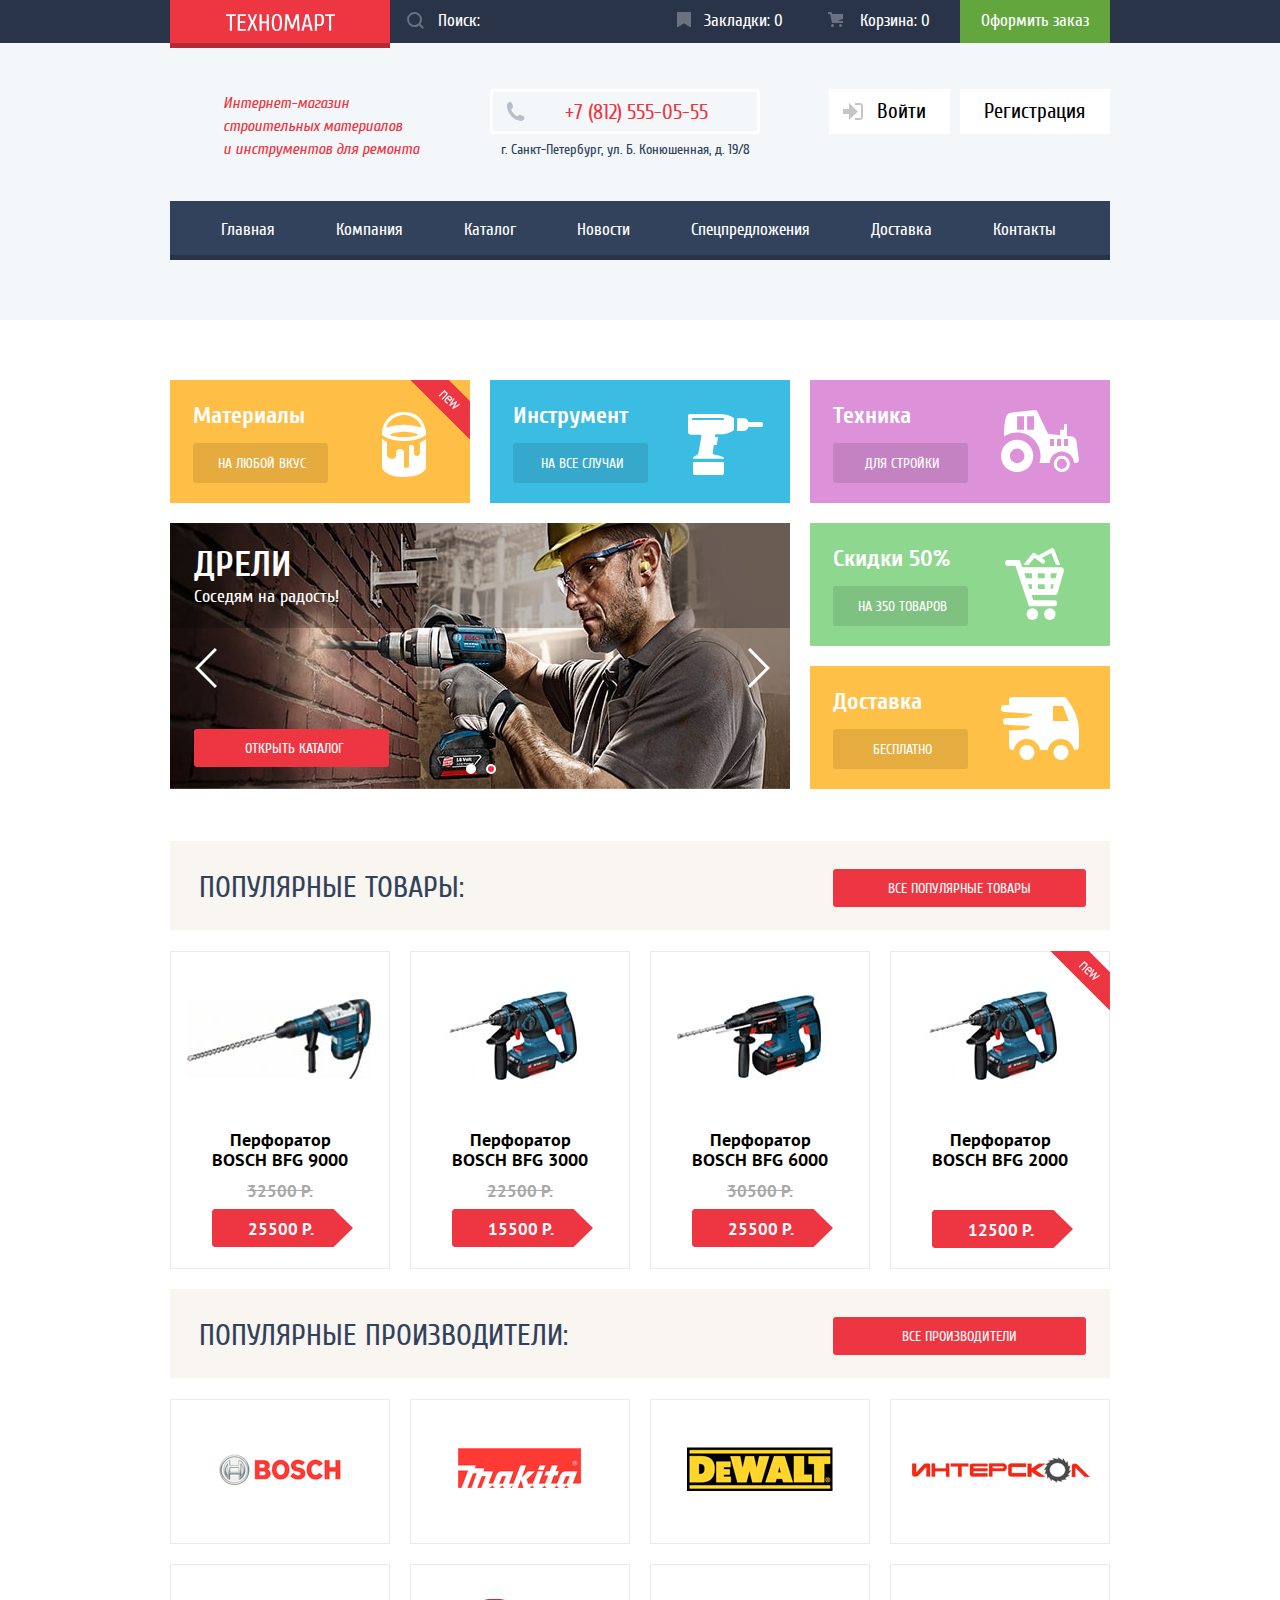
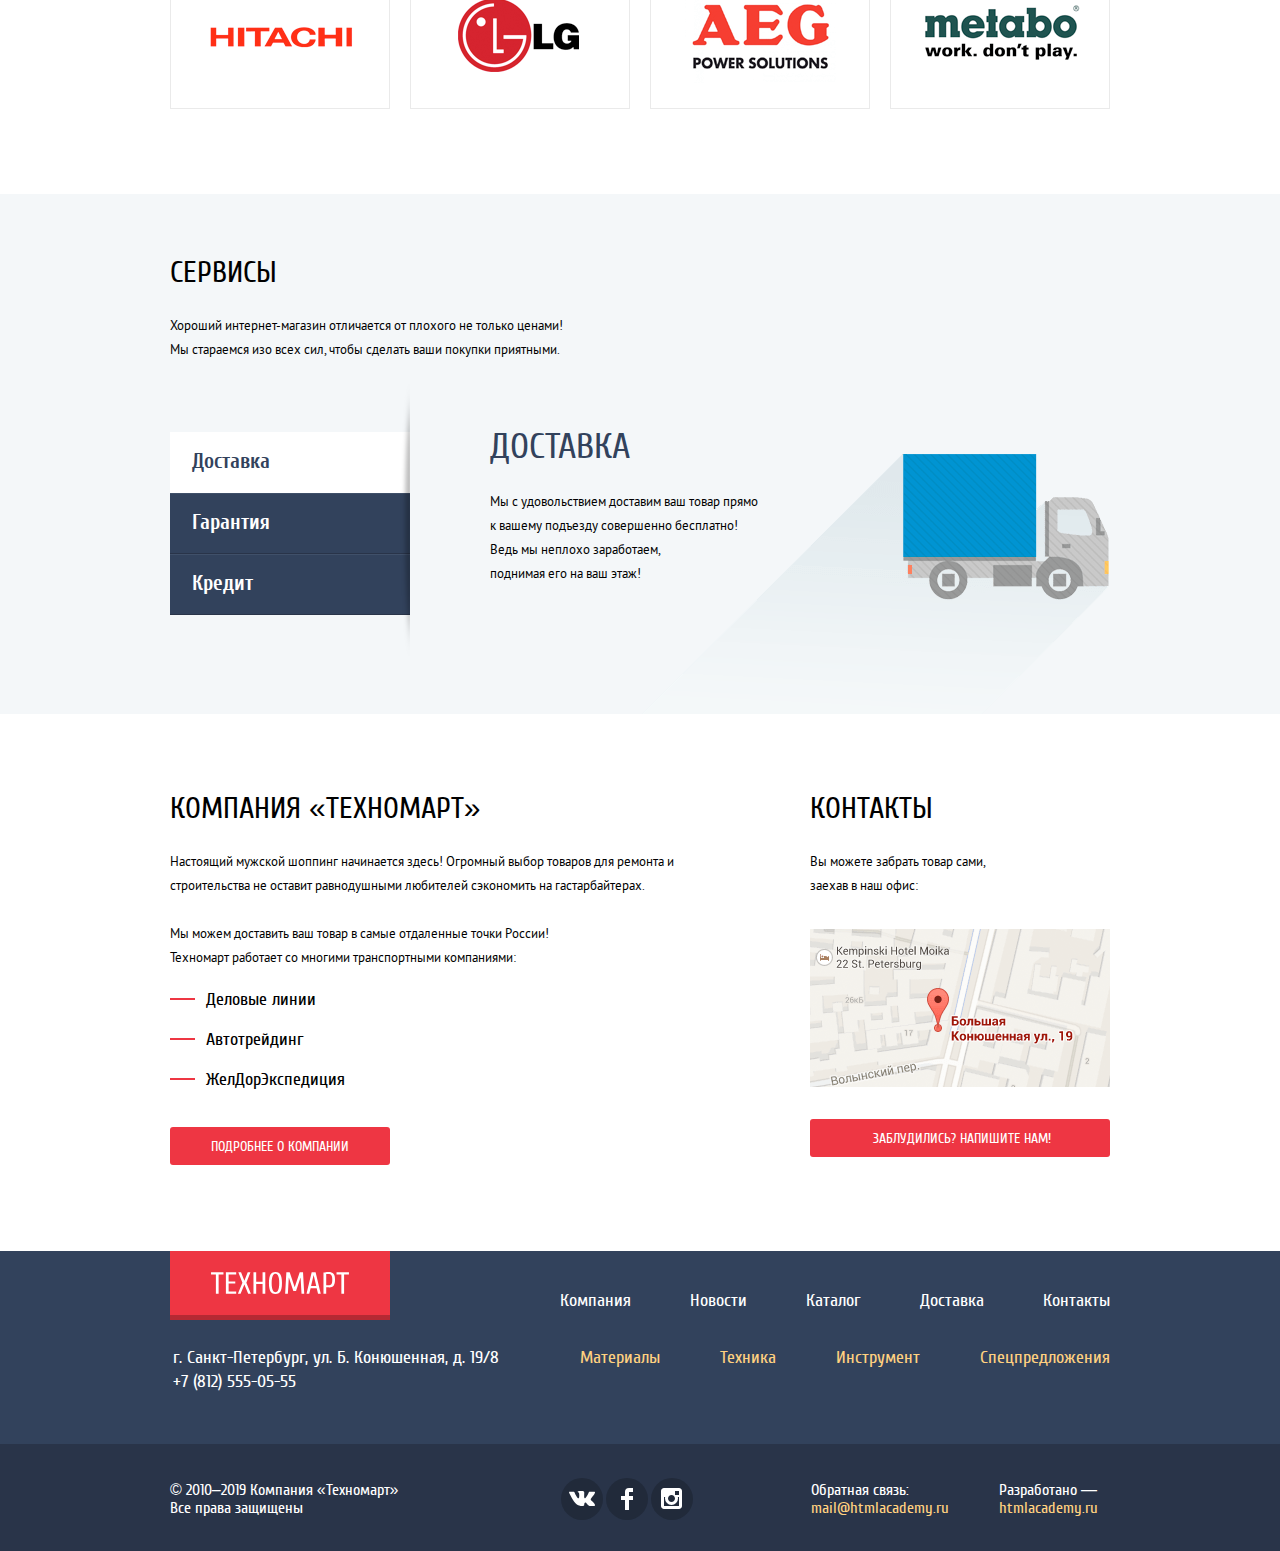
==== commit 5bb94128: "Добавляет неразрывный пробел" ====
--- a/index.html
+++ b/index.html
@@ -36,7 +36,7 @@
                     <div class="page-header__row">
                         <p class="page-header__message">
                             Интернет-магазин строительных материалов
-                            и инструментов для ремонта
+                            и&nbsp;инструментов для ремонта
                         </p>
                         <p class="page-header__contacts">
                             <a class="page-header__phone" href="tel:+78125550555">+7 (812) 555-05-55</a>
